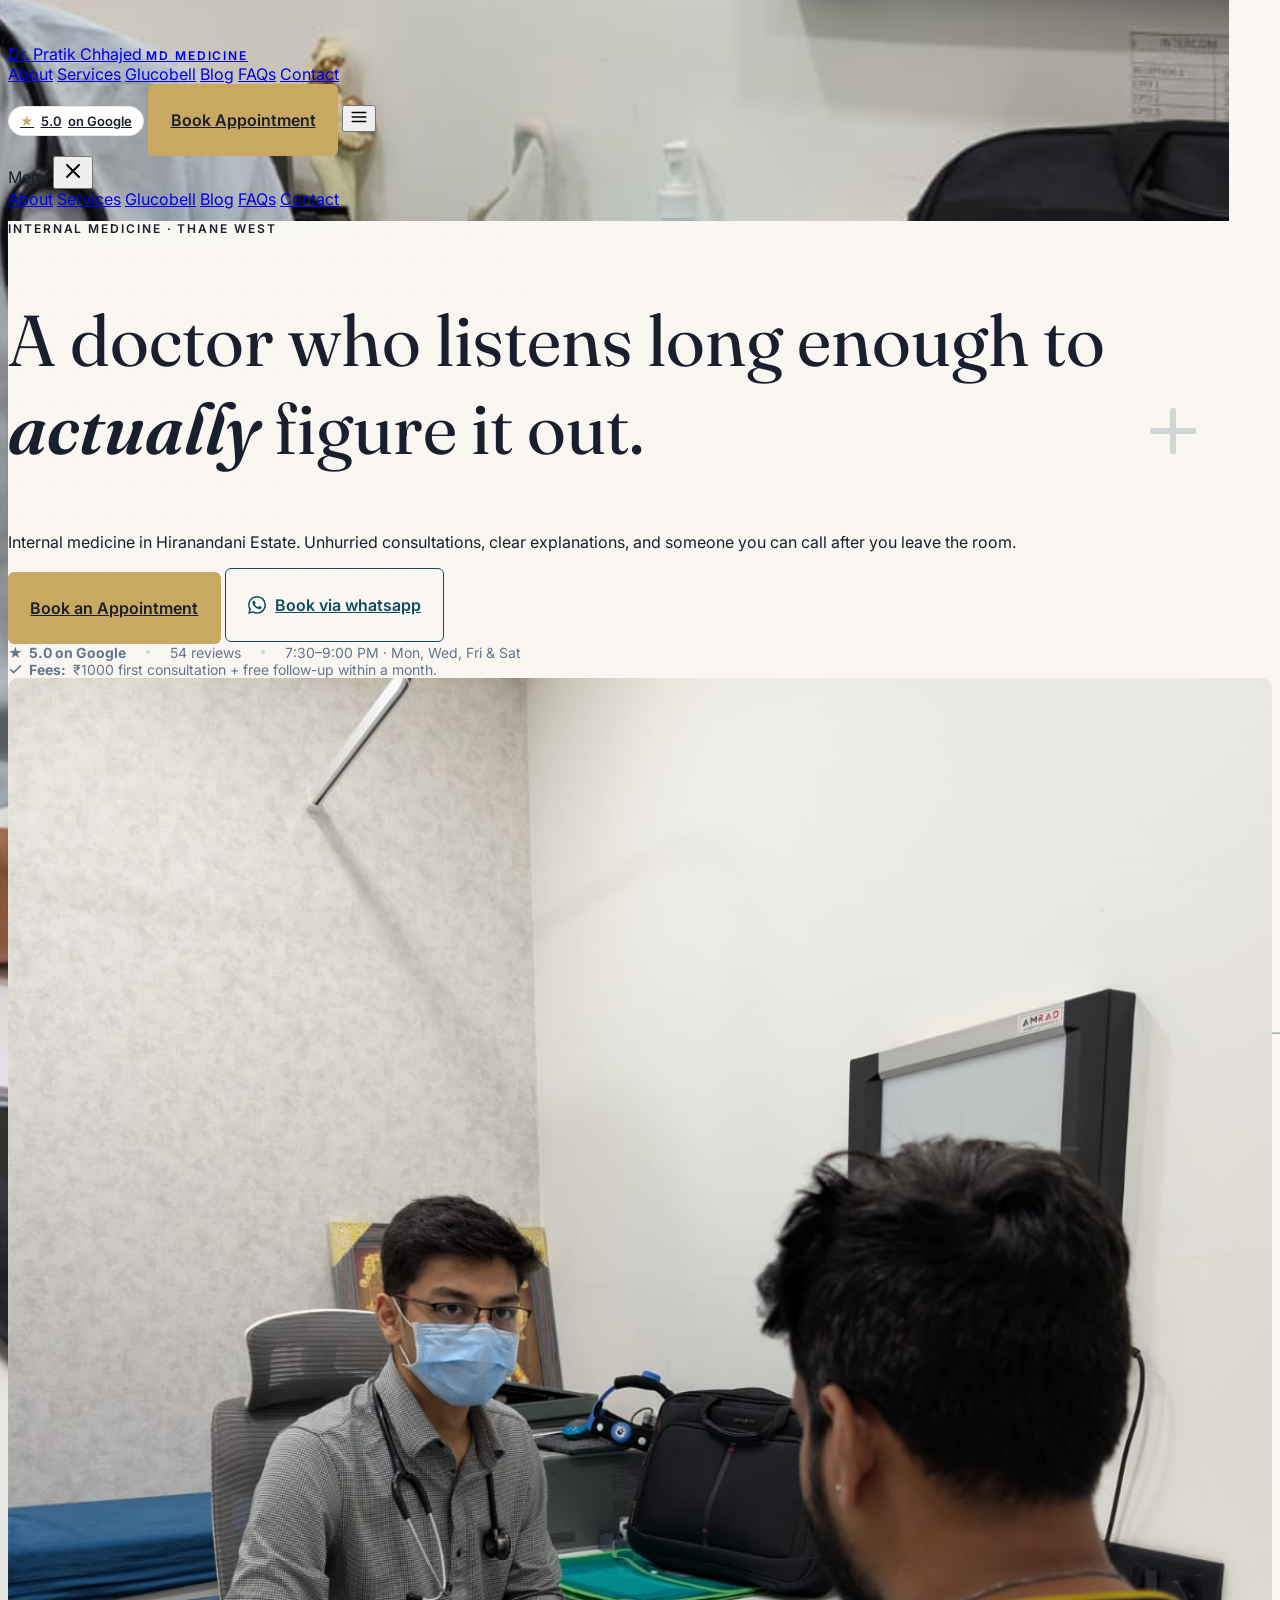
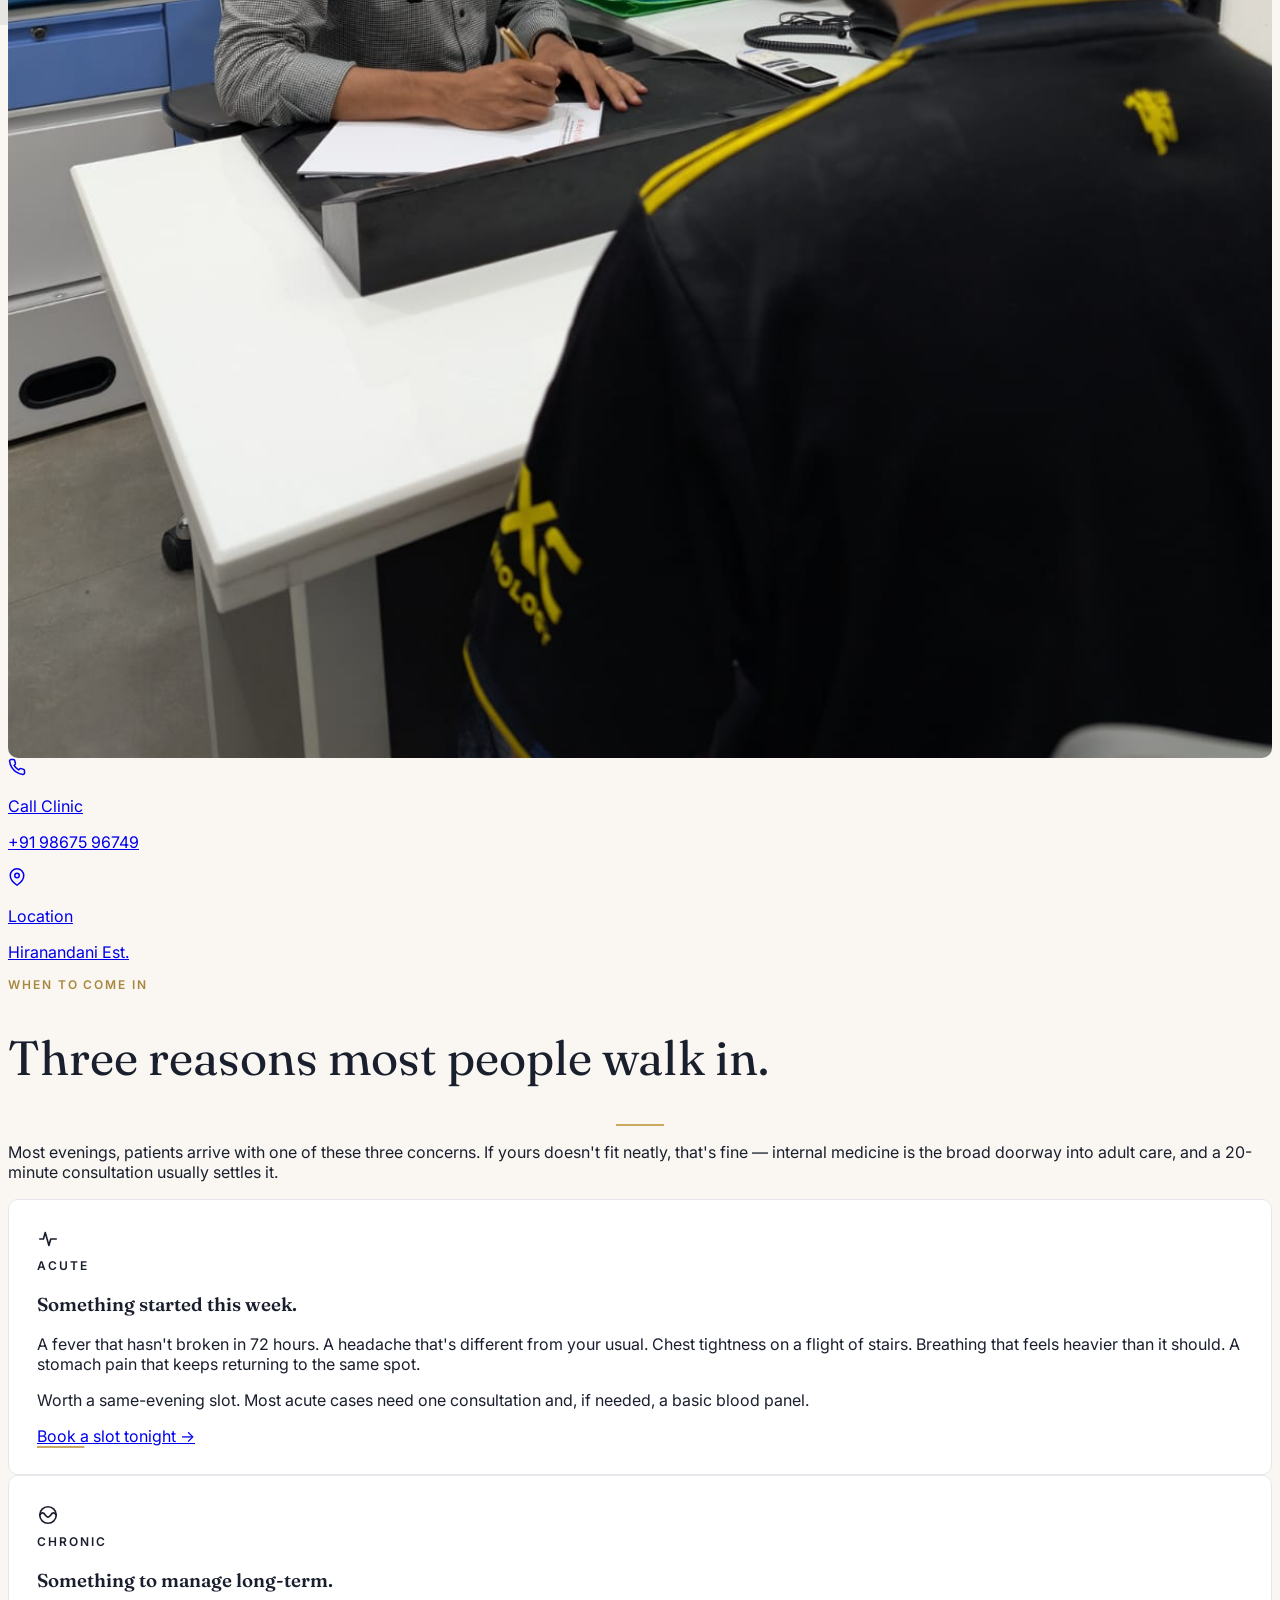
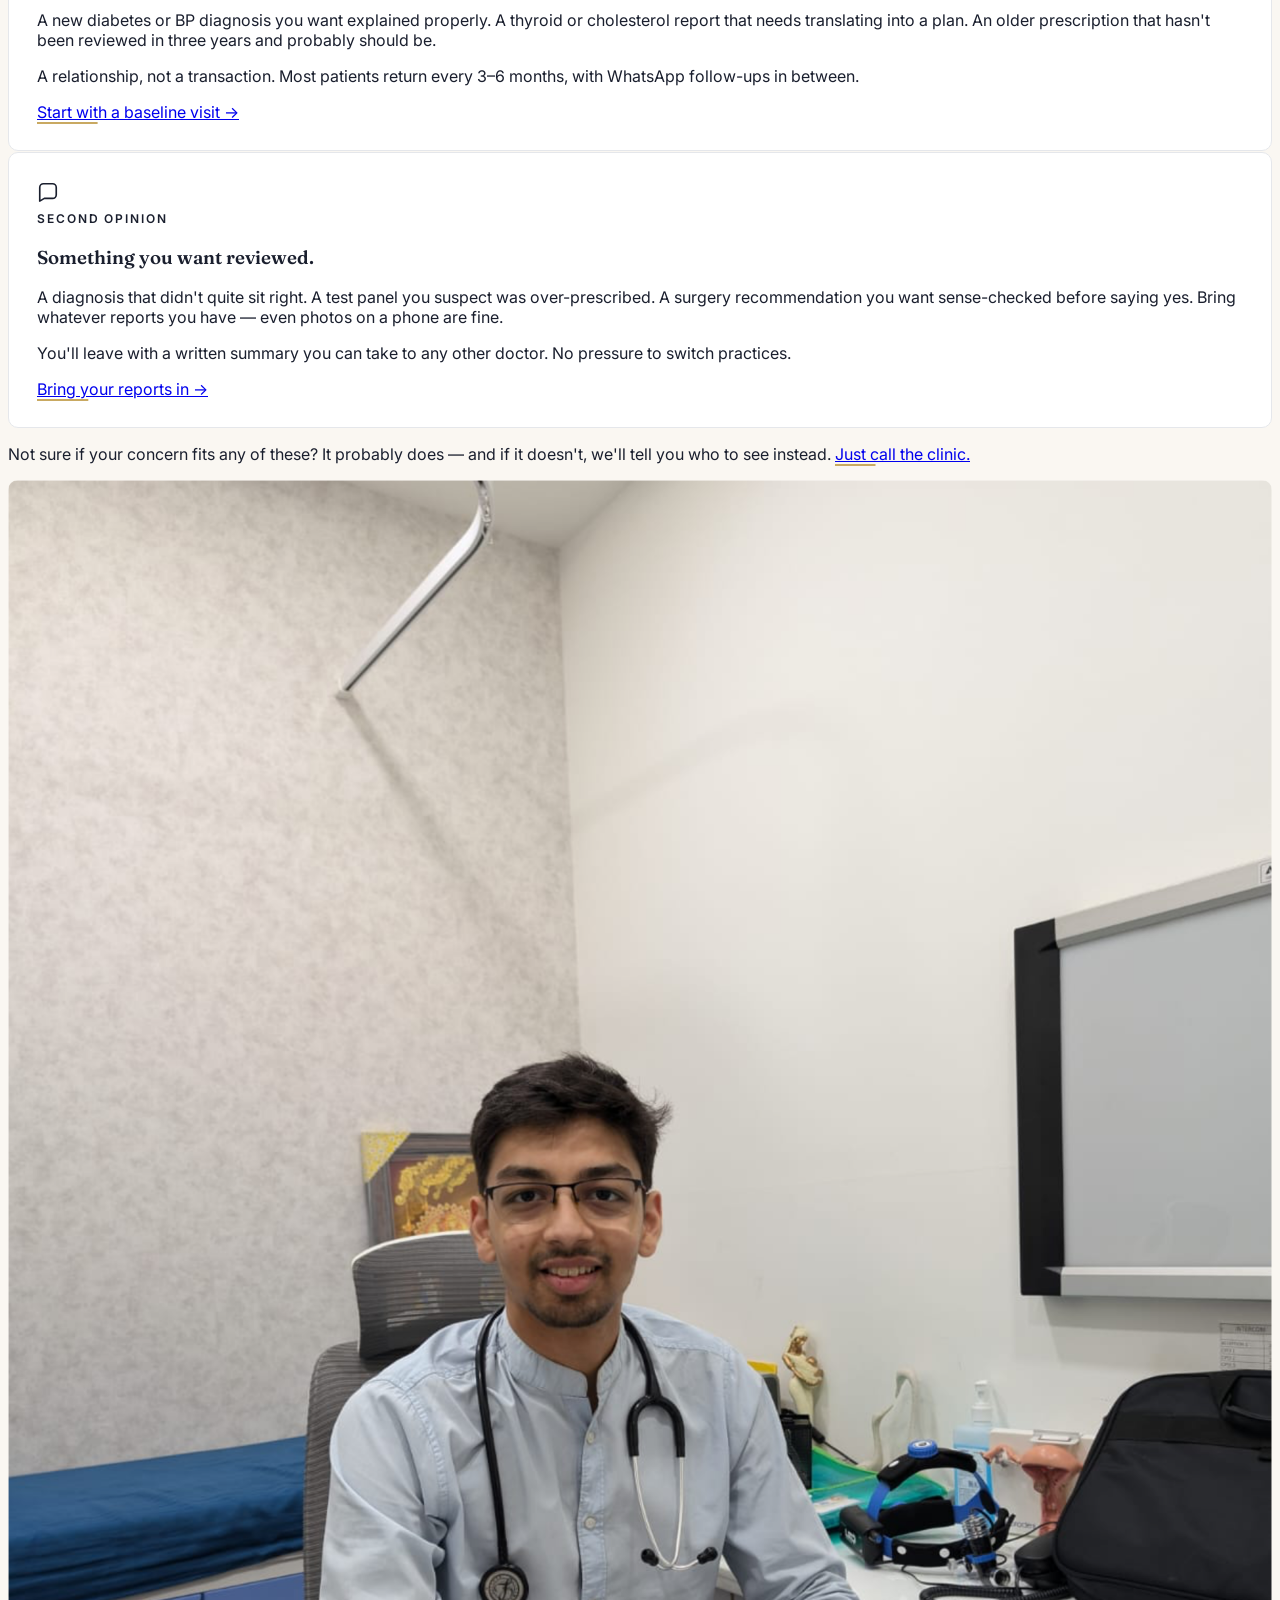
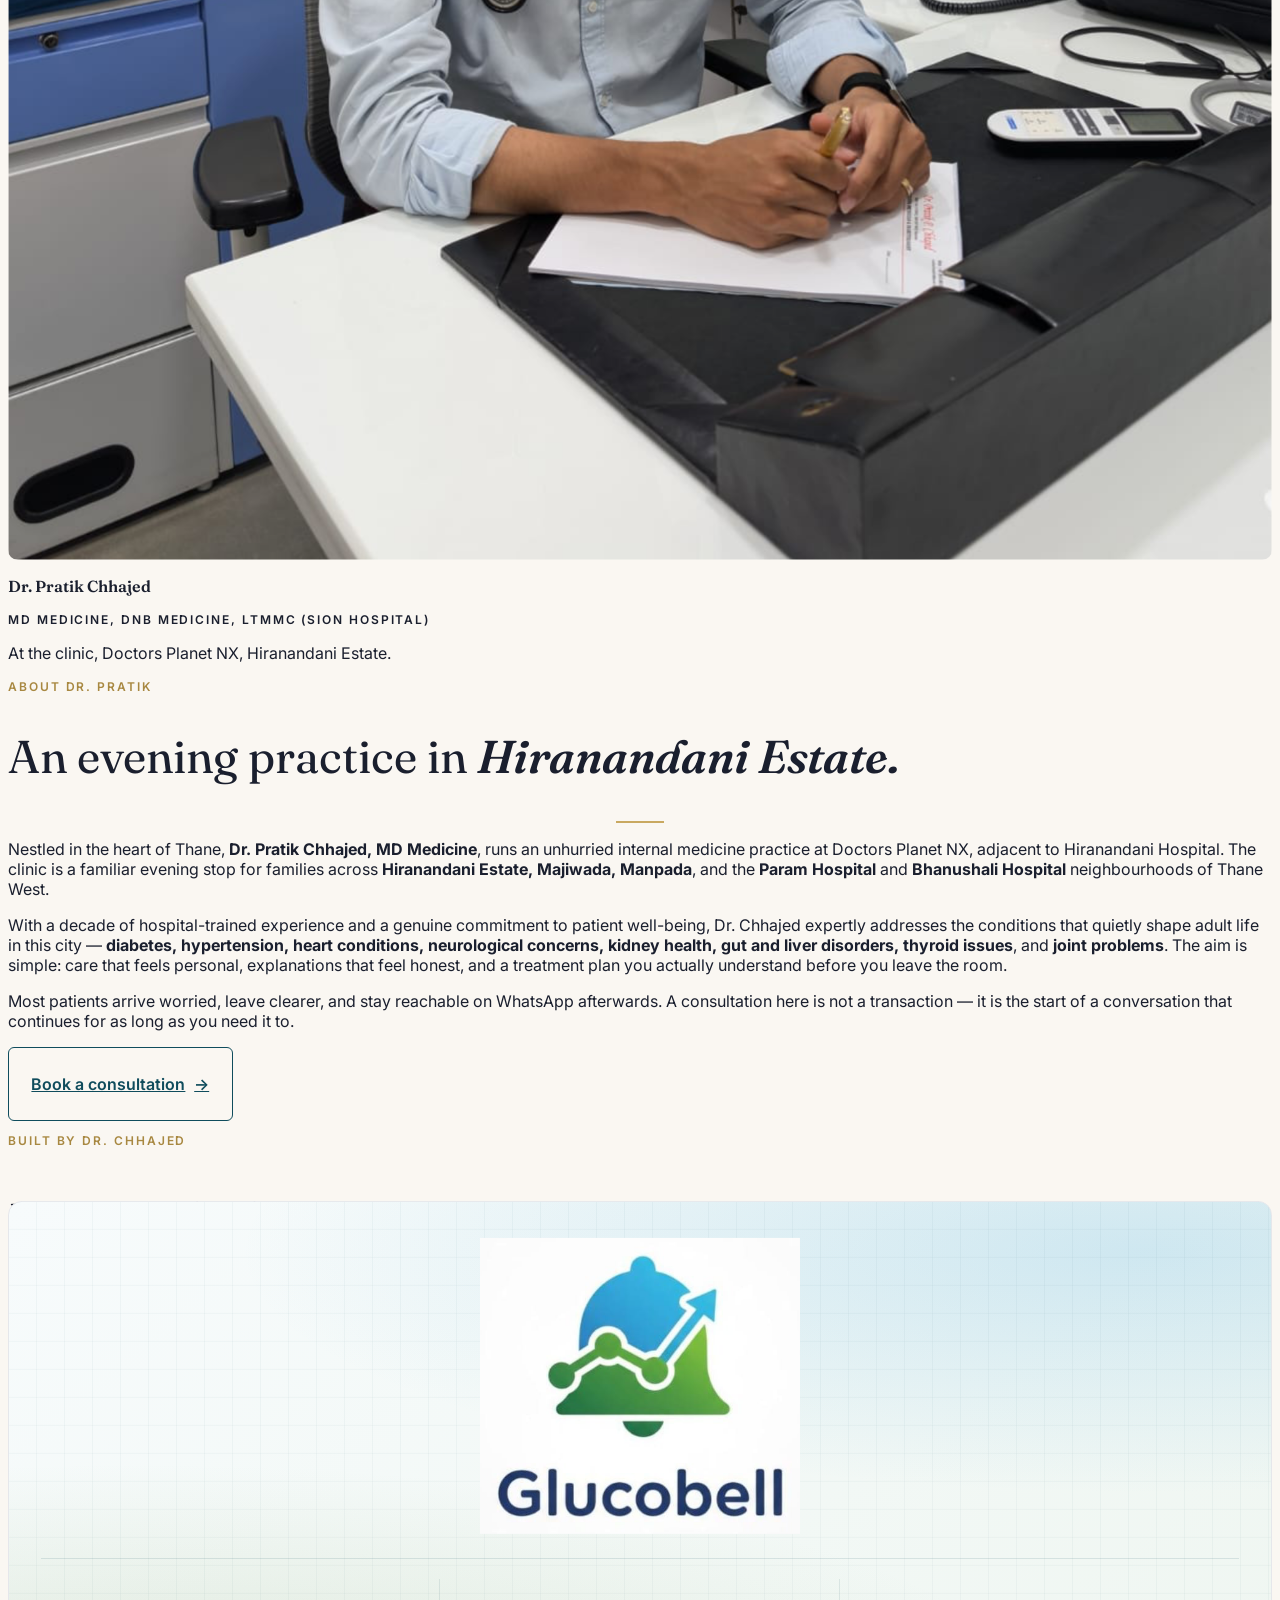
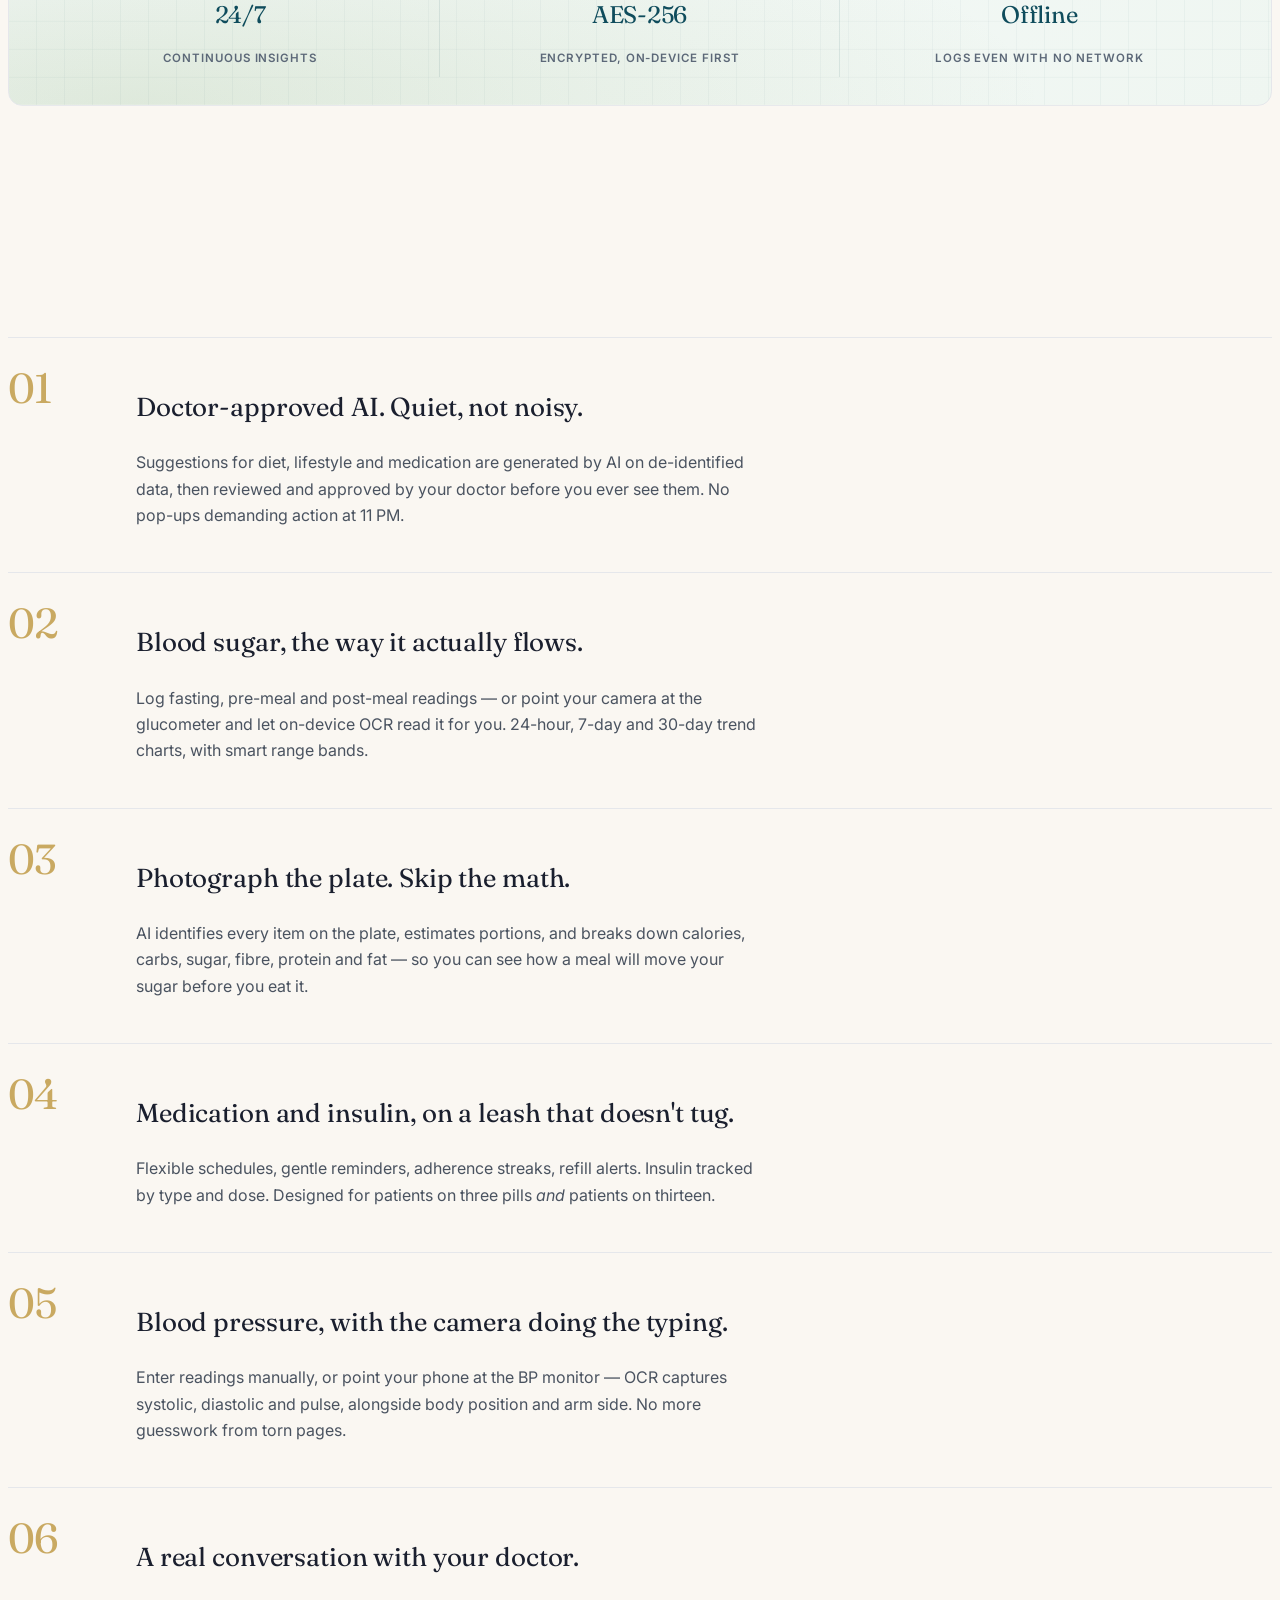
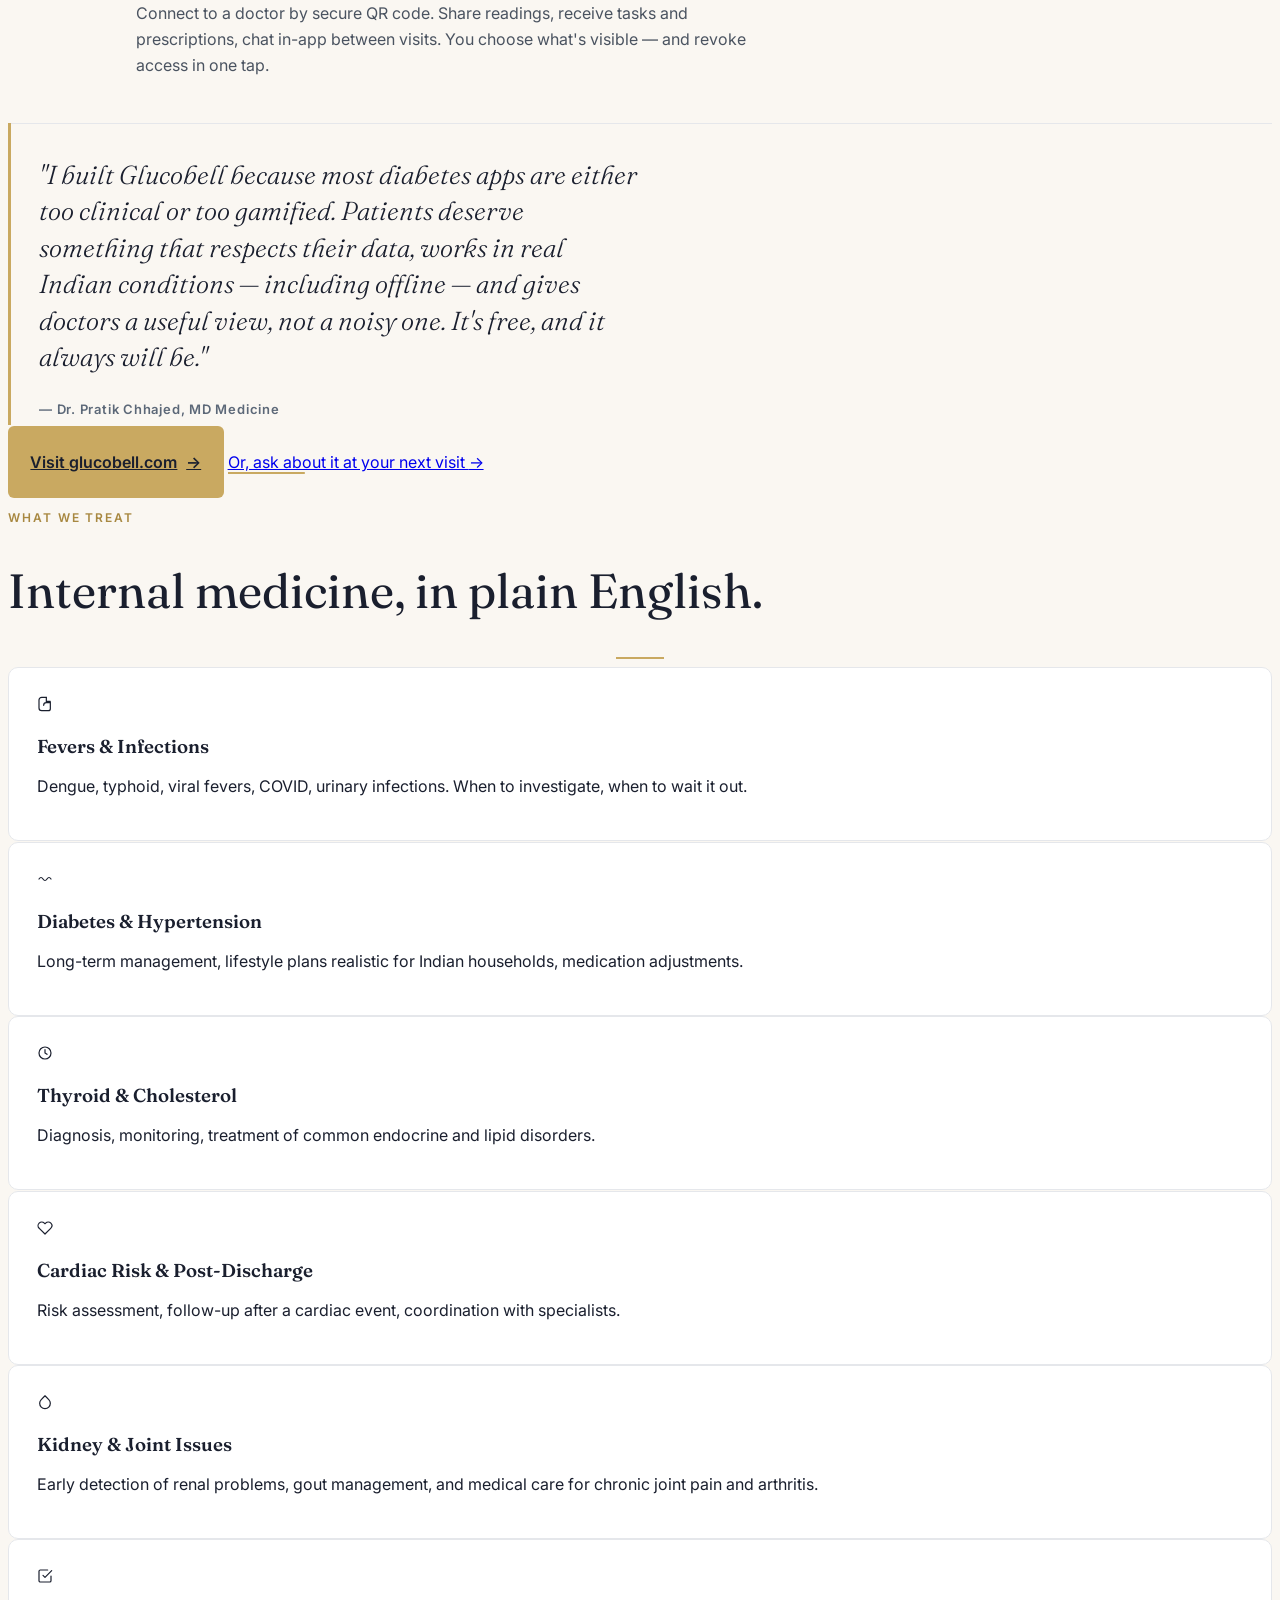
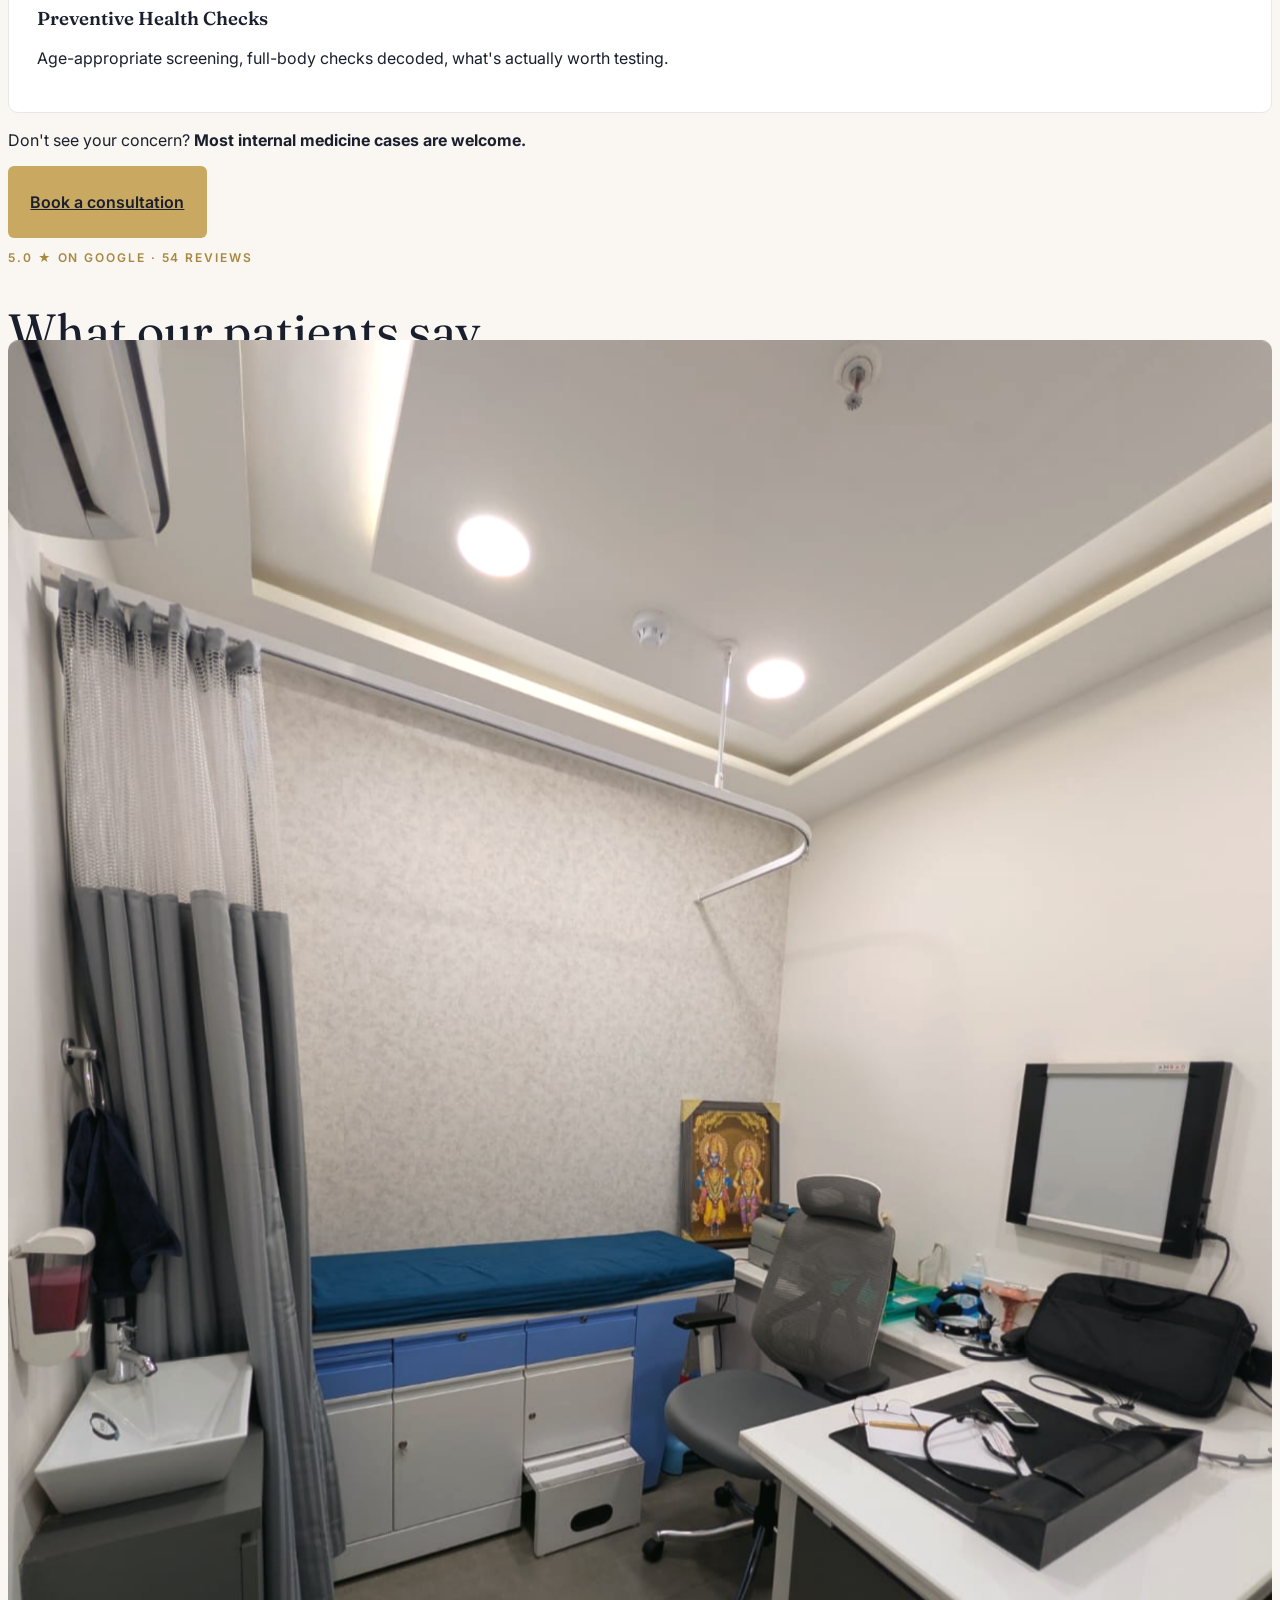
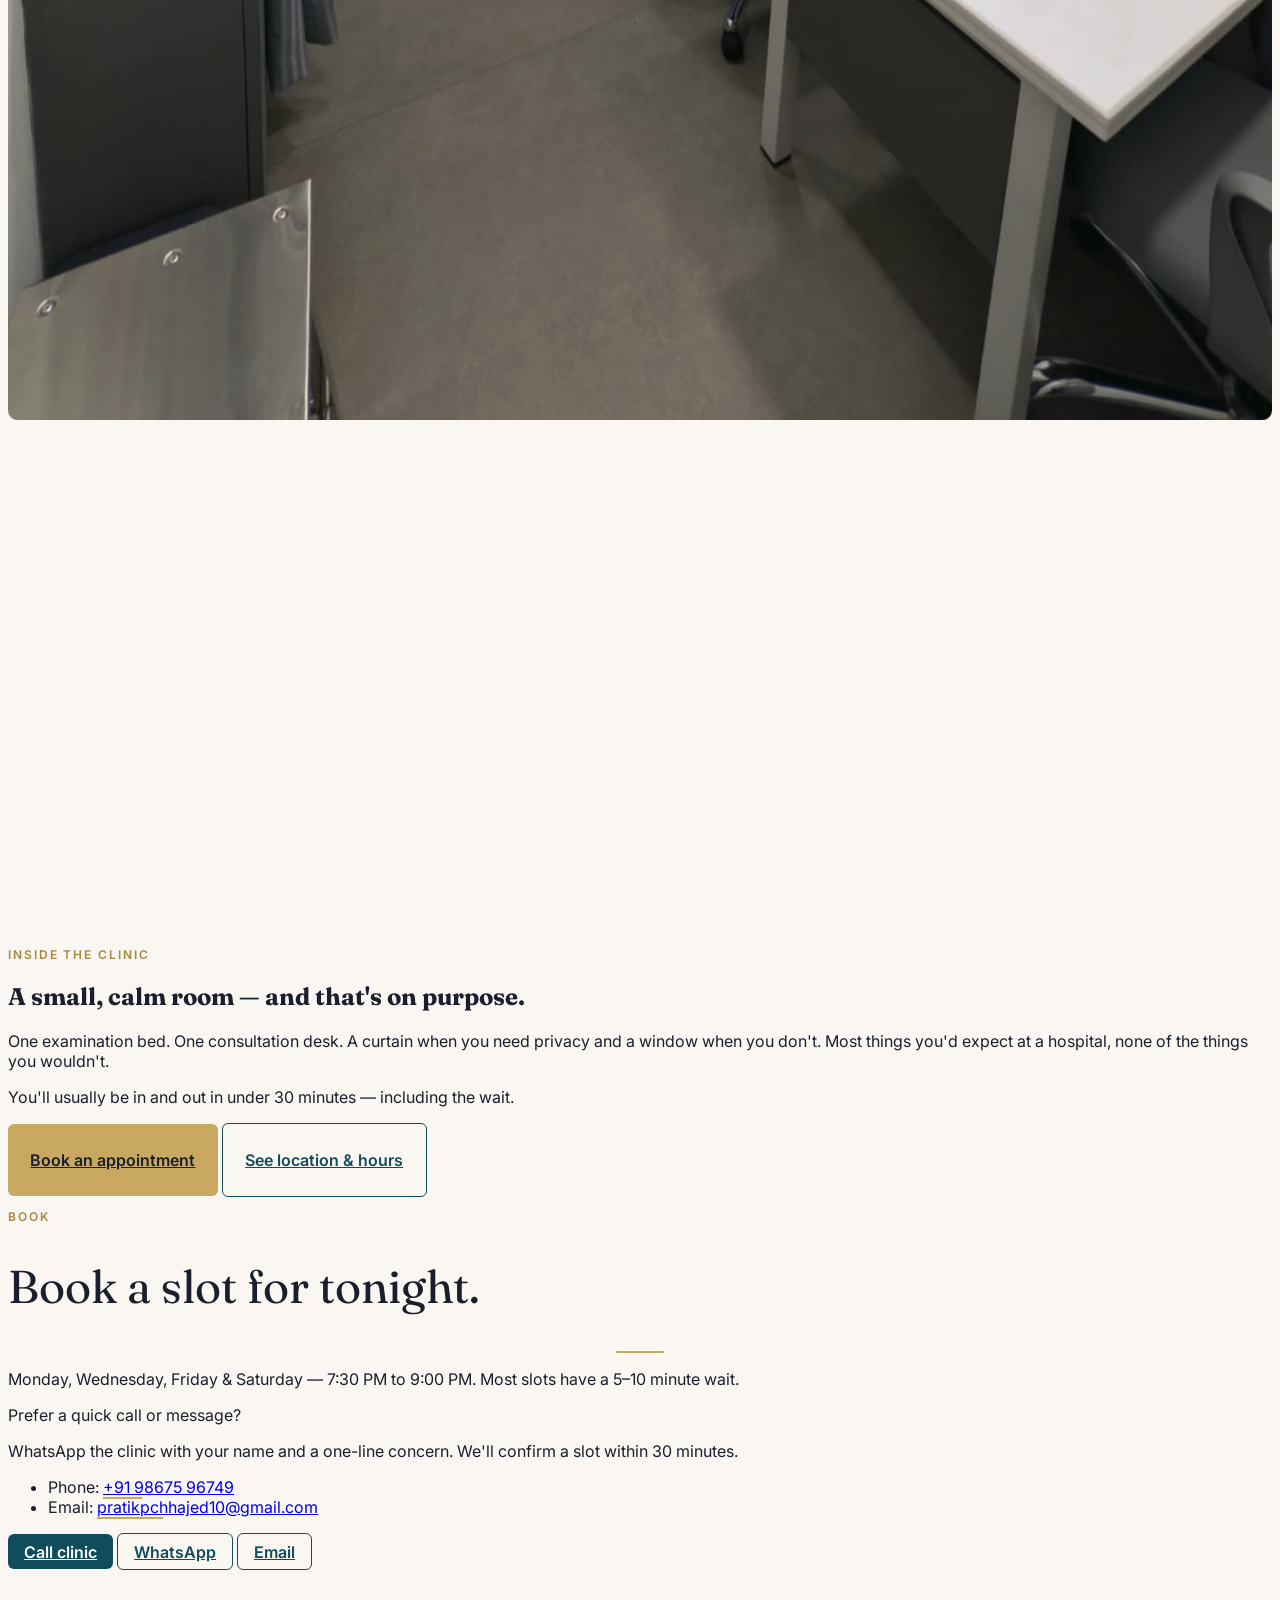
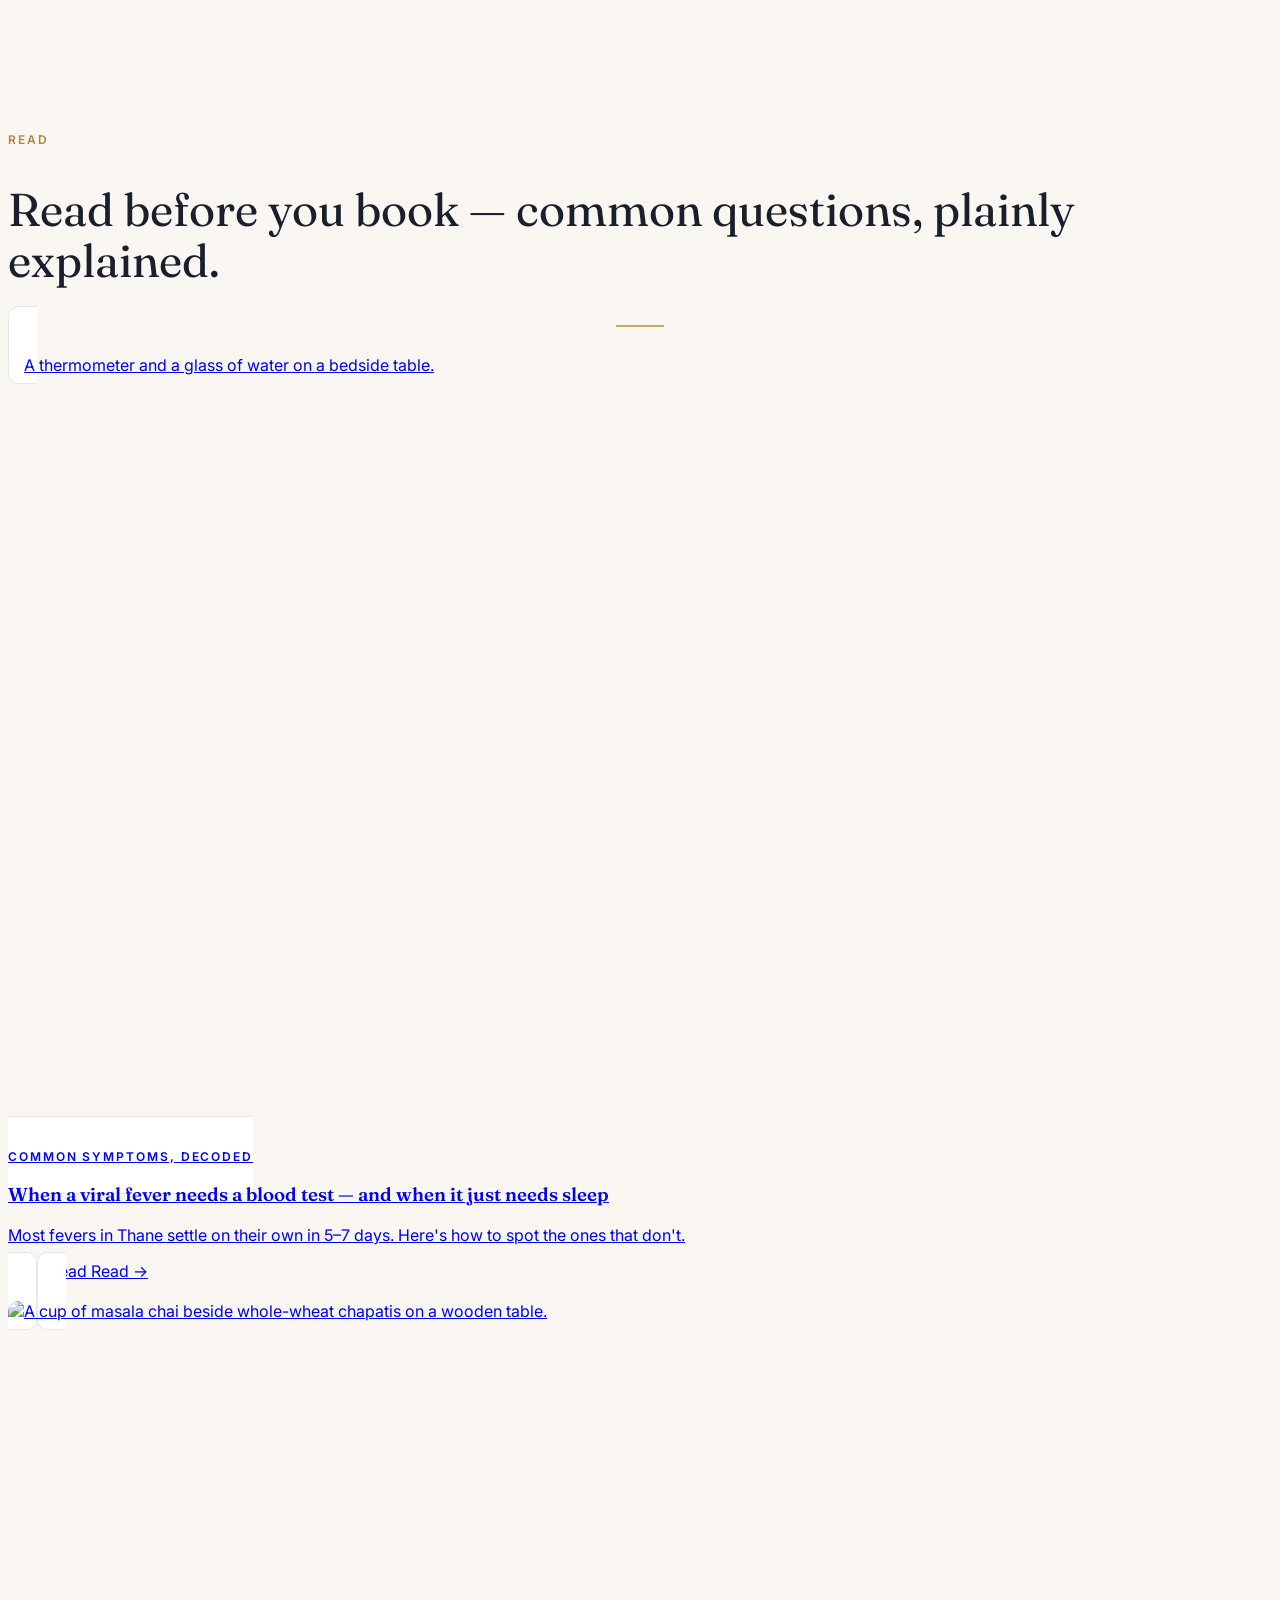
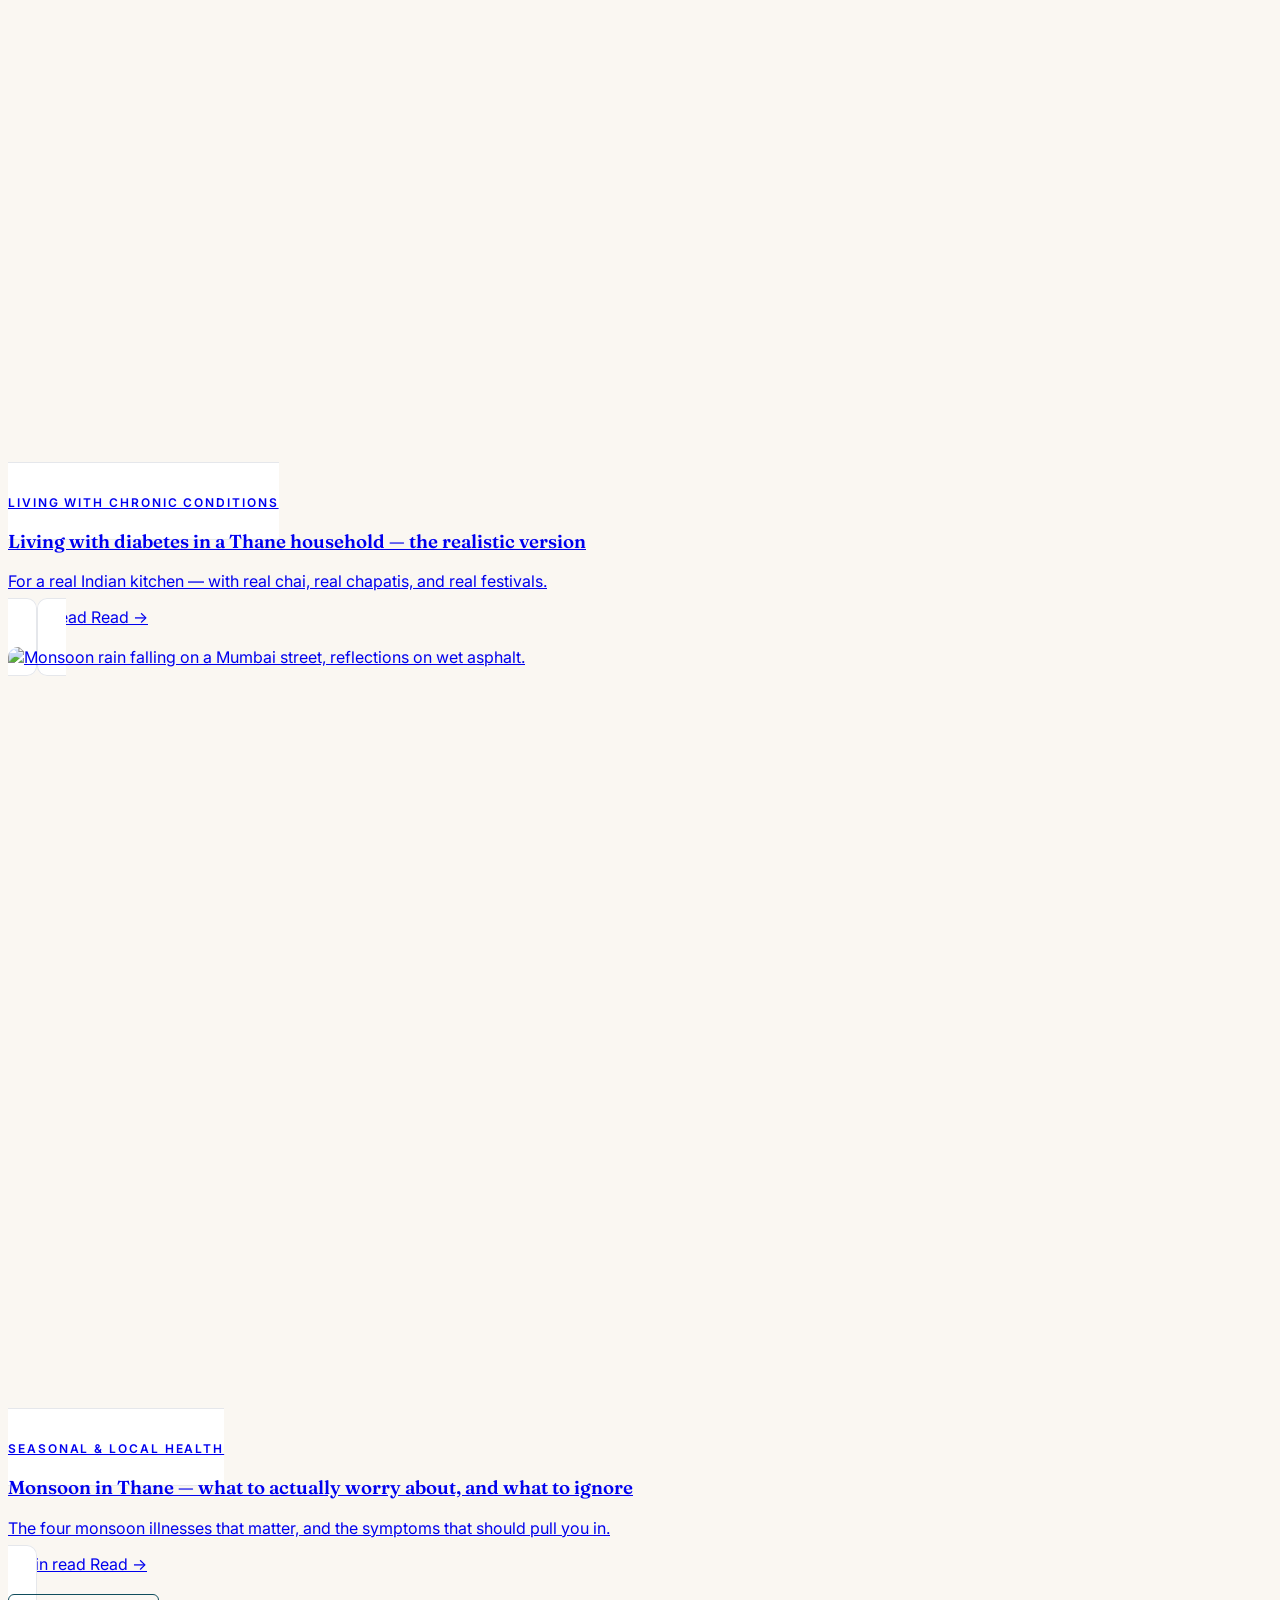
==== project/index.html @ 9a934fae "renamed Home.html to index.html" ====
<!doctype html>
<html lang="en">

<head>
  <meta charset="utf-8" />
  <meta name="viewport" content="width=device-width, initial-scale=1, viewport-fit=cover" />
  <title>Dr. Pratik Chhajed, MD — Internal Medicine, Hiranandani Estate, Thane</title>
  <meta name="description"
    content="Dr. Pratik Chhajed, MD Medicine — internal medicine specialist in Hiranandani Estate, Thane West. Care for diabetes, hypertension, heart, neurological, kidney, gut and joint conditions. Creator of Glucobell, the free AI-powered diabetes management app. Monday, Wednesday, Friday & Saturday, 7:30–9:00 PM." />
  <meta name="keywords"
    content="internal medicine doctor Thane, MD physician Hiranandani Estate, diabetes specialist Thane West, hypertension doctor Majiwada, Param Hospital Thane, Bhanushali Hospital Thane, Dr Pratik Chhajed, Glucobell app, diabetes management app India, AI food scanner diabetes, blood sugar tracking app, glucometer OCR app" />

  <!-- Open Graph -->
  <meta property="og:type" content="website" />
  <meta property="og:title" content="Dr. Pratik Chhajed, MD — Internal Medicine, Thane West" />
  <meta property="og:description"
    content="A doctor who listens long enough to actually figure it out. Evening consultations in Hiranandani Estate, Thane." />
  <meta property="og:locale" content="en_IN" />

  <!-- Twitter -->
  <meta name="twitter:card" content="summary_large_image" />
  <meta name="twitter:title" content="Dr. Pratik Chhajed, MD — Internal Medicine, Thane West" />
  <meta name="twitter:description"
    content="Unhurried evening consultations in Hiranandani Estate. Monday, Wednesday, Friday & Saturday 7:30–9:00 PM." />

  <link rel="preconnect" href="https://fonts.googleapis.com" />
  <link rel="preconnect" href="https://fonts.gstatic.com" crossorigin />
  <link
    href="https://fonts.googleapis.com/css2?family=Fraunces:ital,opsz,wght@0,9..144,400;0,9..144,600;1,9..144,400;1,9..144,600&family=Inter:wght@400;500;600;700&display=swap"
    rel="stylesheet" />

  <script src="https://cdn.tailwindcss.com"></script>
  <script>
    tailwind.config = {
      theme: {
        extend: {
          colors: {
            primary: '#0F4C5C',
            'primary-deep': '#08323D',
            'primary-tint': '#E8F0F2',
            gold: '#C9A961',
            'gold-deep': '#A88841',
            sage: '#87A96B',
            cream: '#FAF7F2',
            ink: '#1A1F2E',
            slate2: '#64748B',
            rule: '#E5E7EB',
          },
          fontFamily: {
            display: ['Fraunces', 'ui-serif', 'Georgia', 'serif'],
            sans: ['Inter', 'ui-sans-serif', 'system-ui', 'sans-serif'],
          },
          maxWidth: { prose: '65ch' },
        }
      }
    }
  </script>

  <style>
    :root {
      --primary: #0F4C5C;
      --primary-deep: #08323D;
      --primary-tint: #E8F0F2;
      --gold: #C9A961;
      --gold-deep: #A88841;
      --sage: #87A96B;
      --cream: #FAF7F2;
      --ink: #1A1F2E;
      --slate: #64748B;
      --rule: #E5E7EB;
    }

    html {
      scroll-behavior: smooth;
    }

    body {
      font-family: 'Inter', ui-sans-serif, system-ui, sans-serif;
      color: var(--ink);
      background: var(--cream);
      -webkit-font-smoothing: antialiased;
      text-rendering: optimizeLegibility;
    }

    .font-display {
      font-family: 'Fraunces', ui-serif, Georgia, serif;
      font-optical-sizing: auto;
    }

    /* Focus ring — gold, 2px, accessible */
    :focus-visible {
      outline: 2px solid var(--gold);
      outline-offset: 3px;
      border-radius: 4px;
    }

    /* Eyebrow caps */
    .eyebrow {
      font-family: 'Inter', sans-serif;
      font-size: 12px;
      font-weight: 600;
      letter-spacing: .16em;
      text-transform: uppercase;
    }

    /* Hero backdrop — cream base with a soft radial wash, faint dot grid,
     a single subtle teal corner glow, and a hand-drawn ECG trace baked into the layer.
     All extremely low contrast — the eye reads "calm clinic", not "graphics". */
    .hairline-bg {
      background-color: var(--cream);
      position: relative;
      isolation: isolate;
    }

    .hairline-bg::before {
      /* dot grid + soft radial highlight */
      content: "";
      position: absolute;
      inset: 0;
      background-image:
        radial-gradient(rgba(15, 76, 92, 0.08) 1px, transparent 1.2px),
        radial-gradient(1200px 600px at 18% -10%, rgba(255, 255, 255, 0.85), transparent 60%),
        radial-gradient(900px 600px at 100% 100%, rgba(15, 76, 92, 0.06), transparent 70%);
      background-size: 28px 28px, auto, auto;
      background-position: 0 0, 0 0, 0 0;
      z-index: -2;
      pointer-events: none;
      /* fade the dot grid out toward the right where text lives */
      -webkit-mask-image: linear-gradient(105deg, rgba(0, 0, 0, 0.55) 0%, rgba(0, 0, 0, 0.18) 55%, rgba(0, 0, 0, 0) 85%);
      mask-image: linear-gradient(105deg, rgba(0, 0, 0, 0.55) 0%, rgba(0, 0, 0, 0.18) 55%, rgba(0, 0, 0, 0) 85%);
    }

    .hairline-bg::after {
      /* soft cream-to-white vignette wash on top of the dots */
      content: "";
      position: absolute;
      inset: 0;
      background:
        linear-gradient(180deg, rgba(250, 247, 242, 0) 0%, rgba(250, 247, 242, 0.55) 70%, rgba(250, 247, 242, 1) 100%);
      z-index: -1;
      pointer-events: none;
    }

    /* ECG trace — drawn in once, anchored to the hero */
    .hero-ecg {
      position: absolute;
      right: -2%;
      top: 30%;
      width: min(720px, 62%);
      height: auto;
      opacity: .5;
      pointer-events: none;
      z-index: 0;
    }

    .hero-ecg path {
      fill: none;
      stroke: var(--primary);
      stroke-width: 1.25;
      stroke-linecap: round;
      stroke-linejoin: round;
      stroke-dasharray: 1400;
      stroke-dashoffset: 1400;
      animation: ecg-draw 4.2s cubic-bezier(.65, .05, .36, 1) .3s forwards;
    }

    @keyframes ecg-draw {
      to {
        stroke-dashoffset: 0;
      }
    }

    .hero-ecg .baseline {
      stroke: var(--rule);
      stroke-width: 1;
      stroke-dasharray: 4 6;
      opacity: .6;
      animation: none;
      stroke-dashoffset: 0;
    }

    /* Cross motif — a faint medical "+" tucked in the corner */
    .hero-cross {
      position: absolute;
      right: 6%;
      top: 8%;
      width: 46px;
      height: 46px;
      opacity: .18;
      color: var(--primary);
      pointer-events: none;
    }

    .hero-cross::before,
    .hero-cross::after {
      content: "";
      position: absolute;
      background: currentColor;
      border-radius: 2px;
    }

    .hero-cross::before {
      left: 50%;
      top: 0;
      bottom: 0;
      width: 6px;
      transform: translateX(-50%);
    }

    .hero-cross::after {
      top: 50%;
      left: 0;
      right: 0;
      height: 6px;
      transform: translateY(-50%);
    }

    /* Reduced motion: don't draw the ECG, just show it */
    @media (prefers-reduced-motion: reduce) {
      .hero-ecg path {
        animation: none;
        stroke-dashoffset: 0;
      }
    }

    @media (max-width: 768px) {
      .hero-ecg {
        width: 80%;
        right: -12%;
        top: 38%;
        opacity: .32;
      }

      .hero-cross {
        display: none;
      }

      .hairline-bg::before {
        background-size: 22px 22px, auto, auto;
      }
    }

    /* Buttons */
    .btn {
      display: inline-flex;
      align-items: center;
      justify-content: center;
      gap: .55rem;
      font-weight: 600;
      padding: .875rem 1.4rem;
      border-radius: 6px;
      transition: transform .2s ease, background-color .2s ease, color .2s ease, border-color .2s ease;
      min-height: 44px;
      line-height: 1;
      white-space: nowrap;
    }

    .btn-gold {
      background: var(--gold);
      color: #1A1F2E;
    }

    .btn-gold:hover {
      background: var(--gold-deep);
      color: #fff;
    }

    .btn-teal {
      background: var(--primary);
      color: #fff;
    }

    .btn-teal:hover {
      background: var(--primary-deep);
    }

    .btn-ghost {
      background: transparent;
      color: var(--primary);
      border: 1px solid var(--primary);
    }

    .btn-ghost:hover {
      background: var(--primary-tint);
    }

    .btn-gold-ghost {
      background: transparent;
      color: var(--gold-deep);
      border: 1px solid var(--gold);
    }

    .btn-gold-ghost:hover {
      background: rgba(201, 169, 97, 0.08);
    }

    /* Google rating pill */
    .rating-pill {
      display: inline-flex;
      align-items: center;
      gap: .4rem;
      background: #fff;
      border: 1px solid var(--rule);
      border-radius: 999px;
      padding: .35rem .7rem;
      font-size: 13px;
      font-weight: 600;
      color: var(--ink);
      transition: border-color .2s ease, background-color .2s ease;
    }

    .rating-pill:hover {
      border-color: var(--gold);
      background: #FFFDF8;
    }

    .rating-pill .star {
      color: var(--gold);
    }

    /* Card */
    .card {
      background: #fff;
      border: 1px solid var(--rule);
      border-radius: 10px;
      padding: 1.75rem;
      transition: border-color .2s ease, transform .2s ease;
    }

    .card:hover {
      border-color: #cbd5dc;
    }

    /* Section rule */
    .rule-gold {
      width: 48px;
      height: 2px;
      background: var(--gold);
      border: none;
    }

    /* Inline form */
    .field label {
      display: block;
      font-size: 13px;
      font-weight: 600;
      color: var(--ink);
      margin-bottom: .4rem;
    }

    .field input,
    .field select,
    .field textarea {
      width: 100%;
      background: #fff;
      border: 1px solid var(--rule);
      border-radius: 6px;
      padding: .75rem .85rem;
      font-size: 15px;
      color: var(--ink);
      transition: border-color .2s ease, box-shadow .2s ease;
      min-height: 44px;
    }

    .field input:focus,
    .field select:focus,
    .field textarea:focus {
      outline: none;
      border-color: var(--primary);
      box-shadow: 0 0 0 3px rgba(15, 76, 92, .15);
    }

    .field-help {
      font-size: 12px;
      color: var(--slate);
      margin-top: .35rem;
    }

    .phone-prefix {
      display: flex;
      align-items: stretch;
      border: 1px solid var(--rule);
      border-radius: 6px;
      overflow: hidden;
      background: #fff;
    }

    .phone-prefix:focus-within {
      border-color: var(--primary);
      box-shadow: 0 0 0 3px rgba(15, 76, 92, .15);
    }

    .phone-prefix .pre {
      background: var(--primary-tint);
      color: var(--primary);
      font-weight: 600;
      padding: 0 .85rem;
      display: flex;
      align-items: center;
      border-right: 1px solid var(--rule);
      font-size: 14px;
    }

    .phone-prefix input {
      border: 0 !important;
      box-shadow: none !important;
      border-radius: 0;
      flex: 1;
    }

    /* FAQ accordion */
    details.faq {
      border-bottom: 1px solid var(--rule);
      padding: 1.1rem 0;
    }

    details.faq>summary {
      list-style: none;
      cursor: pointer;
      display: flex;
      justify-content: space-between;
      align-items: center;
      gap: 1rem;
      font-weight: 600;
      font-size: 17px;
      color: var(--ink);
    }

    details.faq>summary::-webkit-details-marker {
      display: none;
    }

    details.faq>summary .chev {
      flex-shrink: 0;
      width: 28px;
      height: 28px;
      border-radius: 999px;
      border: 1px solid var(--rule);
      display: flex;
      align-items: center;
      justify-content: center;
      color: var(--primary);
      transition: transform .2s ease, background-color .2s ease;
    }

    details.faq[open]>summary .chev {
      transform: rotate(180deg);
      background: var(--primary-tint);
    }

    details.faq .answer {
      margin-top: .75rem;
      color: var(--slate);
      line-height: 1.7;
      max-width: 65ch;
    }

    /* Mobile bottom bar */
    .mbar {
      position: fixed;
      left: 0;
      right: 0;
      bottom: 0;
      z-index: 60;
      display: flex;
      flex-direction: column;
      gap: .6rem;
      padding: .75rem 1.5rem;
      background: rgba(255, 255, 255, .96);
      backdrop-filter: blur(8px);
      border-top: 1px solid var(--rule);
      transition: padding .2s ease;
    }


    .mbar .btn {
      width: 100%;
      max-width: 320px;
      box-sizing: border-box;
    }
    .mbar.shrunk {
      padding: .5rem .75rem;
    }

    .mbar .btn {
      flex: 1;
      padding: .85rem 1rem;
    }

    .mbar.shrunk .btn {
      padding: .6rem 1rem;
      min-height: 40px;
    }

    @media (min-width: 768px) {
      .mbar {
        display: none;
      }
    }

    /* Portrait & map placeholders */
    .ph {
      background: linear-gradient(135deg, var(--primary-tint) 0%, #d9e6e9 100%);
      border: 1px solid #cfdde0;
      border-radius: 10px;
      display: flex;
      align-items: center;
      justify-content: center;
      color: var(--primary);
      text-align: center;
      padding: 1.25rem;
    }

    .ph .cap {
      font-family: 'Fraunces', serif;
      font-style: italic;
      font-size: 18px;
    }

    /* Monogram / avatar */
    .monogram {
      width: 36px;
      height: 36px;
      border-radius: 999px;
      background: var(--primary);
      color: var(--gold);
      font-family: 'Fraunces', serif;
      font-weight: 600;
      font-size: 15px;
      display: flex;
      align-items: center;
      justify-content: center;
      letter-spacing: .02em;
    }

    /* ===== Scroll-reveal & parallax ===== */
    .reveal {
      opacity: 0;
      transform: translate3d(0, 28px, 0);
      transition: opacity .8s cubic-bezier(.2, .7, .2, 1), transform .9s cubic-bezier(.2, .7, .2, 1);
      will-change: opacity, transform;
    }

    .reveal.in {
      opacity: 1;
      transform: translate3d(0, 0, 0);
    }

    .reveal.delay-1 {
      transition-delay: .08s;
    }

    .reveal.delay-2 {
      transition-delay: .16s;
    }

    .reveal.delay-3 {
      transition-delay: .24s;
    }

    .reveal.delay-4 {
      transition-delay: .32s;
    }

    .reveal.from-left {
      transform: translate3d(-32px, 0, 0);
    }

    .reveal.from-right {
      transform: translate3d(32px, 0, 0);
    }

    .reveal.from-left.in,
    .reveal.from-right.in {
      transform: translate3d(0, 0, 0);
    }

    .reveal.scale-in {
      transform: translate3d(0, 16px, 0) scale(.97);
    }

    .reveal.scale-in.in {
      transform: translate3d(0, 0, 0) scale(1);
    }

    /* Parallax — driven by --py CSS variable on data-parallax elements */
    [data-parallax] {
      transform: translate3d(0, var(--py, 0), 0);
      transition: transform .08s linear;
      will-change: transform;
    }

    /* Hairline grid drifts gently */
    .hairline-bg {
      background-position: calc(-1px + var(--bgx, 0px)) calc(-1px + var(--bgy, 0px));
      transition: background-position .12s linear;
    }

    /* Card hover lift */
    .card {
      transition: border-color .25s ease, transform .35s cubic-bezier(.2, .7, .2, 1), box-shadow .35s ease;
    }

    .card:hover {
      transform: translateY(-3px);
      box-shadow: 0 18px 40px -28px rgba(15, 76, 92, .35);
      border-color: #cbd5dc;
    }

    /* Triage card icon flourish */
    .tri-card .tri-icon {
      transition: transform .35s cubic-bezier(.2, .7, .2, 1), background-color .35s ease, color .35s ease;
    }

    .tri-card:hover .tri-icon {
      transform: scale(1.08) rotate(-3deg);
      background: var(--primary);
      color: var(--cream);
    }

    /* Photo zoom on hover */
    .photo-frame {
      overflow: hidden;
      border-radius: 10px;
    }

    .photo-frame img {
      transition: transform .8s cubic-bezier(.2, .7, .2, 1), filter .6s ease;
      display: block;
      width: 100%;
      height: 100%;
      object-fit: cover;
    }

    .photo-frame:hover img {
      transform: scale(1.04);
    }

    /* Star twinkle */
    @keyframes twinkle {

      0%,
      100% {
        opacity: 1;
      }

      50% {
        opacity: .55;
      }
    }

    .twinkle {
      animation: twinkle 2.4s ease-in-out infinite;
    }

    .twinkle:nth-child(2) {
      animation-delay: .3s;
    }

    .twinkle:nth-child(3) {
      animation-delay: .6s;
    }

    .twinkle:nth-child(4) {
      animation-delay: .9s;
    }

    .twinkle:nth-child(5) {
      animation-delay: 1.2s;
    }

    /* Animated underline for in-text links */
    .ulink {
      position: relative;
    }

    .ulink::after {
      content: '';
      position: absolute;
      left: 0;
      right: 0;
      bottom: -2px;
      height: 2px;
      background: var(--gold);
      transform: scaleX(.3);
      transform-origin: left;
      transition: transform .35s cubic-bezier(.2, .7, .2, 1);
    }

    .ulink:hover::after {
      transform: scaleX(1);
    }

    /* Hero floating glints */
    @keyframes floaty {

      0%,
      100% {
        transform: translate3d(0, 0, 0);
      }

      50% {
        transform: translate3d(0, -8px, 0);
      }
    }

    .floaty {
      animation: floaty 6s ease-in-out infinite;
    }

    .floaty.slow {
      animation-duration: 9s;
      animation-delay: -2s;
    }

    /* CTA shimmer on gold buttons */
    .btn-gold {
      position: relative;
      overflow: hidden;
    }

    .btn-gold::before {
      content: '';
      position: absolute;
      inset: 0;
      background: linear-gradient(120deg, transparent 30%, rgba(255, 255, 255, .45) 50%, transparent 70%);
      transform: translateX(-120%);
      transition: transform .9s cubic-bezier(.2, .7, .2, 1);
    }

    .btn-gold:hover::before {
      transform: translateX(120%);
    }

    /* Reduced motion */
    @media (prefers-reduced-motion: reduce) {

      *,
      *::before,
      *::after {
        animation-duration: .001ms !important;
        transition-duration: .001ms !important;
        scroll-behavior: auto !important;
      }

      .reveal {
        opacity: 1 !important;
        transform: none !important;
      }

      [data-parallax] {
        transform: none !important;
      }
    }

    /* Small footer link */
    .flink {
      color: #cfdce0;
      transition: color .2s ease;
    }

    .flink:hover {
      color: var(--gold);
    }

    @media (max-width: 1023px) {
      .flink {
        display: inline-block;
        padding: 12px 0;
        margin: -12px 0;
      }
    }

    /* Trust strip pill */
    .trust-strip {
      display: flex;
      flex-wrap: wrap;
      align-items: center;
      gap: .5rem 1.25rem;
      color: var(--slate);
      font-size: 14px;
    }

    .trust-strip span {
      display: inline-flex;
      align-items: center;
      gap: .4rem;
    }

    .trust-strip .dot {
      width: 4px;
      height: 4px;
      border-radius: 999px;
      background: #cbd5dc;
    }

    /* Section labels */
    .section-label {
      color: var(--gold-deep);
      letter-spacing: .16em;
      font-weight: 600;
      text-transform: uppercase;
      font-size: 12px;
    }

    /* Reviews — quote mark */
    .quote-mark {
      font-family: 'Fraunces', serif;
      font-size: 60px;
      line-height: .6;
      color: var(--gold);
      display: block;
      height: 24px;
    }

    /* Sticky header shadow when scrolled */
    header.app-header {
      transition: box-shadow .2s ease, background-color .2s ease;
    }

    header.app-header.scrolled {
      box-shadow: 0 1px 0 rgba(15, 76, 92, 0.06), 0 8px 20px -16px rgba(15, 76, 92, 0.18);
    }

    /* hide nav links on small */
    @media (max-width: 900px) {
      .desk-nav {
        display: none;
      }
    }

    /* Mobile menu */
    

    

    /* ===== Glucobell section ===== */
    .gb-panel {
      position: relative;
      border-radius: 14px;
      padding: 36px 32px 28px;
      background:
        radial-gradient(120% 80% at 90% 10%, rgba(45, 156, 219, .18), transparent 60%),
        radial-gradient(120% 80% at 10% 100%, rgba(135, 169, 107, .20), transparent 60%),
        linear-gradient(140deg, #F7FBFC 0%, #EFF6F1 100%);
      border: 1px solid var(--rule, #E5DFD3);
      overflow: hidden;
    }

    .gb-panel::before {
      content: '';
      position: absolute;
      inset: 0;
      background:
        linear-gradient(transparent 95%, rgba(15, 76, 92, .06) 95%) 0 0/100% 28px,
        linear-gradient(90deg, transparent 95%, rgba(15, 76, 92, .06) 95%) 0 0/28px 100%;
      pointer-events: none;
      opacity: .6;
    }

    .gb-logo {
      display: block;
      width: min(320px, 80%);
      height: auto;
      margin: 0 auto 24px;
      position: relative;
    }

    .gb-stats {
      position: relative;
      display: grid;
      grid-template-columns: repeat(3, 1fr);
      gap: 0;
      border-top: 1px solid rgba(15, 76, 92, .12);
      padding-top: 20px;
    }

    .gb-stats>div {
      padding: 0 12px;
      border-right: 1px solid rgba(15, 76, 92, .10);
      text-align: center;
    }

    .gb-stats>div:last-child {
      border-right: none;
    }

    .gb-stat-num {
      font-family: 'Fraunces', serif;
      font-weight: 400;
      font-size: 24px;
      line-height: 1;
      color: var(--primary);
      letter-spacing: -.01em;
    }

    .gb-stat-lbl {
      margin-top: 6px;
      font-size: 11.5px;
      letter-spacing: .08em;
      text-transform: uppercase;
      color: #5C6878;
      font-weight: 600;
    }

    @media (max-width:520px) {
      .gb-stats {
        grid-template-columns: 1fr;
        gap: 14px;
        border-top: none;
        padding-top: 8px;
      }

      .gb-stats>div {
        border-right: none;
        border-top: 1px solid rgba(15, 76, 92, .10);
        padding-top: 14px;
        text-align: left;
        display: flex;
        align-items: baseline;
        justify-content: space-between;
        gap: 16px;
      }

      .gb-stat-lbl {
        margin-top: 0;
      }
    }

    /* Editorial numbered list — replaces feature cards */
    .gb-list {
      list-style: none;
      counter-reset: none;
      padding: 0;
      margin: 0;
      border-top: 1px solid var(--rule, #E5DFD3);
    }

    .gb-list>li {
      display: grid;
      grid-template-columns: 96px 1fr;
      gap: 32px;
      padding: 28px 0;
      border-bottom: 1px solid var(--rule, #E5DFD3);
      align-items: start;
      transition: background-color .25s ease;
    }

    .gb-list>li:hover {
      background: linear-gradient(90deg, rgba(201, 169, 97, .04), transparent 70%);
    }

    .gb-num {
      font-family: 'Fraunces', serif;
      font-weight: 400;
      font-size: 42px;
      line-height: .9;
      color: var(--gold);
      letter-spacing: -.02em;
      padding-top: 4px;
    }

    .gb-row h3 {
      font-family: 'Fraunces', serif;
      font-weight: 400;
      font-size: clamp(20px, 2.1vw, 26px);
      line-height: 1.2;
      color: var(--ink);
      letter-spacing: -.005em;
      text-wrap: balance;
    }

    .gb-row p {
      margin-top: 8px;
      font-size: 16px;
      line-height: 1.65;
      color: #4A5360;
      max-width: 62ch;
      text-wrap: pretty;
    }

    @media (max-width:640px) {
      .gb-list>li {
        grid-template-columns: 1fr;
        gap: 8px;
        padding: 24px 0;
      }

      .gb-num {
        font-size: 32px;
        padding-top: 0;
      }
    }

    /* Pull-quote — no card, gold left rule */
    .gb-quote {
      margin: 0;
      padding: 8px 0 8px 28px;
      border-left: 3px solid var(--gold);
      max-width: 60ch;
    }

    .gb-quote blockquote {
      margin: 0;
    }

    .gb-quote blockquote p {
      font-family: 'Fraunces', serif;
      font-weight: 300;
      font-style: italic;
      font-size: clamp(20px, 2.2vw, 26px);
      line-height: 1.4;
      color: var(--ink);
      text-wrap: pretty;
    }

    .gb-quote figcaption {
      margin-top: 14px;
      font-size: 13px;
      letter-spacing: .06em;
      color: #5C6878;
      font-weight: 600;
    }
  </style>
  <link rel="stylesheet" href="assets/mobile.css" />
</head>

<body class="overflow-x-hidden">

  <!-- ========== Sticky Header ========== -->
  <header class="app-header sticky top-0 z-50 bg-cream/95 backdrop-blur border-b border-rule">
    <div class="max-w-7xl mx-auto px-4 sm:px-6 lg:px-8 h-[68px] flex items-center justify-between gap-4">
      <a href="#top" class="flex items-center gap-3 group" aria-label="Home — Dr. Pratik Chhajed">
        <span class="monogram overflow-hidden" aria-hidden="true" style="padding:0; background:#0F4C5C"><img
            src="assets/dr-pratik.jpg" alt="" class="w-full h-full object-cover"
            style="object-position:50% 18%;" /></span>
        <span class="leading-tight">
          <span class="block font-semibold text-ink text-[15px]">Dr. Pratik Chhajed</span>
          <span class="block eyebrow text-slate2">MD Medicine</span>
        </span>
      </a>

      <nav class="desk-nav flex items-center gap-7 text-[14px] text-ink/85" aria-label="Primary">
        <a href="#about" class="hover:text-primary">About</a>
        <a href="#services" class="hover:text-primary">Services</a>
        <a href="#glucobell" class="hover:text-primary">Glucobell</a>
        <a href="#blog" class="hover:text-primary">Blog</a>
        <a href="#faq" class="hover:text-primary">FAQs</a>
        <a href="#find" class="hover:text-primary">Contact</a>
      </nav>

      <div class="flex items-center gap-2 sm:gap-3">
        <a href="https://www.google.com/search?q=Dr+Pratik+Chhajed+Thane" target="_blank" rel="noopener"
          class="rating-pill hidden md:inline-flex" aria-label="5.0 stars on Google, opens Google reviews">
          <span class="star" aria-hidden="true">★</span>
          <span>5.0</span>
          <span class="text-slate2 font-medium">on Google</span>
        </a>
        <a href="#book" class="btn btn-gold text-[14px] hidden md:inline-flex">Book Appointment</a>
        <button id="menuBtn"
          class="md:hidden inline-flex items-center justify-center w-10 h-10 rounded border border-rule text-ink"
          aria-label="Open menu" aria-expanded="false" aria-controls="mobileMenu">
          <svg width="18" height="18" viewBox="0 0 24 24" fill="none" stroke="currentColor" stroke-width="2"
            stroke-linecap="round" aria-hidden="true">
            <path d="M3 6h18M3 12h18M3 18h18" />
          </svg>
        </button>
      </div>
    </div>

  </header>

  <!-- Mobile drawer (kept at body level so it isn't trapped by any
       backdrop-filter / transform ancestor on the header). -->
  <div id="menuOverlay" class="md:hidden" aria-hidden="true"></div>
  <div id="mobileMenu" class="md:hidden flex flex-col">
    <div class="p-5 border-b border-rule flex justify-between items-center">
      <span class="font-semibold text-ink text-lg">Menu</span>
      <button id="closeMenuBtn" class="p-2 -mr-2 text-slate2 hover:text-ink" aria-label="Close menu">
        <svg width="24" height="24" viewBox="0 0 24 24" fill="none" stroke="currentColor" stroke-width="2" stroke-linecap="round">
          <path d="M18 6L6 18M6 6l12 12"/>
        </svg>
      </button>
    </div>
    <nav class="px-6 py-4 flex flex-col text-[16px] font-medium overflow-y-auto" aria-label="Mobile">
      <a href="#about" class="py-2 flex items-center">About</a>
      <a href="#services" class="py-2 flex items-center">Services</a>
      <a href="#glucobell" class="py-2 flex items-center">Glucobell</a>
      <a href="#blog" class="py-2 flex items-center">Blog</a>
      <a href="#faq" class="py-2 flex items-center">FAQs</a>
      <a href="#find" class="py-2 flex items-center">Contact</a>
    </nav>
  </div>

  <main id="top" class="overflow-x-hidden w-full max-w-[100vw]">

    <!-- ========== Hero ========== -->
    <section class="hairline-bg relative overflow-hidden">
      <!-- minimal medical motifs in the backdrop -->
      <span class="hero-cross" aria-hidden="true"></span>
      <svg class="hero-ecg" viewBox="0 0 720 220" aria-hidden="true" preserveAspectRatio="xMidYMid meet">
        <line class="baseline" x1="0" y1="110" x2="720" y2="110" />
        <path
          d="M0,110 L120,110 L150,110 L168,90 L186,138 L210,60 L228,160 L246,110 L300,110 L330,110 L348,98 L370,118 L390,110 L460,110 L488,110 L508,82 L528,148 L548,72 L566,150 L586,110 L640,110 L720,110" />
      </svg>

      <div class="max-w-7xl mx-auto px-4 sm:px-6 lg:px-8 pt-16 pb-20 md:pt-24 md:pb-28 relative" style="z-index:1;">
        <!-- floating gold glints -->
        <div aria-hidden="true" class="pointer-events-none absolute inset-0 overflow-hidden">
          <div class="absolute right-[10%] top-[22%] w-1.5 h-1.5 rounded-full bg-gold/80 floaty" data-parallax
            data-parallax-speed="0.15"></div>
          <div class="absolute right-[22%] top-[64%] w-1 h-1 rounded-full bg-gold/60 floaty slow" data-parallax
            data-parallax-speed="-0.1"></div>
        </div>
        <div class="grid lg:grid-cols-12 gap-10 lg:gap-14 items-center">
          <!-- Left Column -->
          <div class="lg:col-span-7 max-w-[860px] reveal">
            <p class="eyebrow text-gold-deep">INTERNAL MEDICINE · THANE WEST</p>
            <h1 class="font-display text-ink mt-5 leading-[1.05] tracking-[-0.01em]"
              style="font-size:clamp(34px, 8vw, 72px); font-weight:400;">
              A doctor who listens long enough to <em class="italic" style="font-weight:600">actually</em> figure it
              out.
            </h1>
            <p class="mt-6 text-[18px] md:text-[19px] text-slate2 max-w-prose leading-[1.65]">
              Internal medicine in Hiranandani Estate. Unhurried consultations, clear explanations, and someone you can
              call after you leave the room.
            </p>
            <div class="mt-9 flex flex-col sm:flex-row w-full gap-3">
              <a href="#book" class="btn btn-gold w-full sm:w-auto">Book an Appointment</a>
              <a href="https://wa.me/919867596749" target="_blank" rel="noopener"
                class="btn btn-ghost flex items-center justify-center gap-2 !border-[#25D366] !text-[#25D366] hover:!bg-[#25D366]/10 w-full sm:w-auto">
                <svg width="18" height="18" viewBox="0 0 24 24" fill="currentColor">
                  <path
                    d="M17.472 14.382c-.297-.149-1.758-.867-2.03-.967-.273-.099-.471-.148-.67.15-.197.297-.767.966-.94 1.164-.173.199-.347.223-.644.075-.297-.15-1.255-.463-2.39-1.475-.888-.788-1.487-1.761-1.66-2.059-.173-.297-.018-.458.13-.606.134-.133.298-.347.446-.52.149-.174.198-.298.298-.497.099-.198.05-.371-.025-.52-.075-.149-.669-1.612-.916-2.207-.242-.579-.487-.5-.669-.51a12.8 12.8 0 0 0-.57-.01c-.198 0-.52.074-.792.372-.272.297-1.04 1.016-1.04 2.479 0 1.462 1.065 2.875 1.213 3.074.149.198 2.096 3.2 5.077 4.487.709.306 1.262.489 1.694.625.712.227 1.36.195 1.871.118.571-.085 1.758-.719 2.006-1.413.248-.694.248-1.289.173-1.413-.074-.124-.272-.198-.57-.347m-5.421 7.403h-.004a9.87 9.87 0 0 1-5.031-1.378l-.361-.214-3.741.982.998-3.648-.235-.374a9.86 9.86 0 0 1-1.51-5.26c.001-5.45 4.436-9.884 9.888-9.884 2.64 0 5.122 1.03 6.988 2.898a9.825 9.825 0 0 1 2.893 6.994c-.003 5.45-4.437 9.884-9.885 9.884m8.413-18.297A11.815 11.815 0 0 0 12.05 0C5.495 0 .16 5.335.157 11.892c0 2.096.547 4.142 1.588 5.945L.057 24l6.305-1.654a11.882 11.882 0 0 0 5.683 1.448h.005c6.554 0 11.89-5.335 11.893-11.893a11.821 11.821 0 0 0-3.48-8.413z" />
                </svg>
                Book via whatsapp
              </a>
            </div>

            <div class="mt-10 flex flex-col gap-2">
              <div class="trust-strip">
                <span><span class="text-gold" aria-hidden="true">★</span> <strong class="text-ink font-semibold">5.0 on
                    Google</strong></span>
                <span class="dot" aria-hidden="true"></span>
                <span>54 reviews</span>
                <span class="dot" aria-hidden="true"></span>
                <span>7:30–9:00 PM · Mon, Wed, Fri & Sat</span>
              </div>
              <div class="trust-strip">
                <span>
                  <svg width="15" height="15" viewBox="0 0 24 24" fill="none" stroke="currentColor" stroke-width="2.5" stroke-linecap="round" stroke-linejoin="round" class="text-primary/70 shrink-0"><polyline points="20 6 9 17 4 12"></polyline></svg>
                  <span><strong class="text-ink font-semibold">Fees:</strong> ₹1000 first consultation + free follow-up within a month.</span>
                </span>
              </div>
            </div>
          </div>

          <!-- Right Column: Photo, Map & Contact Cards -->
          <div class="lg:col-span-5 relative mt-12 lg:mt-0 reveal from-right delay-1 pb-36 sm:pb-20 lg:pb-0" data-parallax
            data-parallax-speed="0.04">
            <div class="relative w-full max-w-[420px] mx-auto lg:ml-auto">
              <!-- Photo -->
              <div class="photo-frame aspect-[4/5] rounded-[14px] shadow-lg border border-rule/60 bg-white p-2">
                <img src="assets/dr-pratik-consulting.jpg"
                  alt="Dr. Pratik Chhajed in consultation with a patient at his clinic"
                  width="1200" height="1500"
                  loading="eager" decoding="async" fetchpriority="high"
                  class="w-full h-full object-cover object-[28%_38%] rounded-[10px]" />
              </div>

              <!-- Floating Contact & Location Row -->
              <div
                class="absolute -bottom-6 left-0 right-0 flex flex-col sm:flex-row gap-3 px-4 md:-left-6 md:-right-6">
                <!-- Contact Card (Phone Call) -->
                <a href="tel:+919867596749"
                  class="flex-1 bg-white p-3.5 rounded-xl shadow-[0_8px_30px_rgb(0,0,0,0.12)] border border-rule flex items-center gap-3 hover:border-primary transition-colors group">
                  <div
                    class="w-10 h-10 rounded-full bg-primary-tint text-primary flex items-center justify-center group-hover:bg-primary group-hover:text-white transition-colors shrink-0">
                    <!-- Phone Icon -->
                    <svg width="18" height="18" viewBox="0 0 24 24" fill="none" stroke="currentColor" stroke-width="2"
                      stroke-linecap="round" stroke-linejoin="round">
                      <path
                        d="M22 16.92v3a2 2 0 0 1-2.18 2 19.79 19.79 0 0 1-8.63-3.07 19.5 19.5 0 0 1-6-6 19.79 19.79 0 0 1-3.07-8.67A2 2 0 0 1 4.11 2h3a2 2 0 0 1 2 1.72 12.84 12.84 0 0 0 .7 2.81 2 2 0 0 1-.45 2.11L8.09 9.91a16 16 0 0 0 6 6l1.27-1.27a2 2 0 0 1 2.11-.45 12.84 12.84 0 0 0 2.81.7A2 2 0 0 1 22 16.92z" />
                    </svg>
                  </div>
                  <div class="overflow-hidden">
                    <p class="text-[11px] text-slate2 font-bold uppercase tracking-wider">Call Clinic</p>
                    <p class="text-ink font-semibold mt-0.5 text-[14px] truncate">+91 98675 96749</p>
                  </div>
                </a>

                <!-- Location Card (Google Maps) -->
                <a href="https://maps.app.goo.gl/16SaAMvUHE8ynL1f9" target="_blank" rel="noopener"
                  class="flex-1 bg-white p-3.5 rounded-xl shadow-[0_8px_30px_rgb(0,0,0,0.12)] border border-rule flex items-center gap-3 hover:border-primary transition-colors group">
                  <div
                    class="w-10 h-10 rounded-full bg-primary-tint text-primary flex items-center justify-center group-hover:bg-primary group-hover:text-white transition-colors shrink-0">
                    <!-- Map Pin Icon -->
                    <svg width="18" height="18" viewBox="0 0 24 24" fill="none" stroke="currentColor" stroke-width="2"
                      stroke-linecap="round" stroke-linejoin="round">
                      <path d="M21 10c0 7-9 13-9 13s-9-6-9-13a9 9 0 0 1 18 0z" />
                      <circle cx="12" cy="10" r="3" />
                    </svg>
                  </div>
                  <div class="overflow-hidden">
                    <p class="text-[11px] text-slate2 font-bold uppercase tracking-wider">Location</p>
                    <p class="text-ink font-semibold mt-0.5 text-[14px] truncate">Hiranandani Est.</p>
                  </div>
                </a>
              </div>
            </div>
          </div>
        </div>
      </div>
    </section>

    <!-- ========== When to come in ========== -->
    <section class="bg-white border-y border-rule">
      <div class="max-w-7xl mx-auto px-4 sm:px-6 lg:px-8 py-12 md:py-20 lg:py-24">
        <div class="max-w-2xl reveal">
          <p class="section-label">When to come in</p>
          <h2 class="font-display text-ink mt-3"
            style="font-size:clamp(28px, 6vw, 48px); font-weight:400; line-height:1.1;">
            Three reasons most people walk in.
          </h2>
          <hr class="rule-gold mt-6" />
          <p class="mt-6 text-slate2 text-[17px] leading-[1.7] max-w-prose">
            Most evenings, patients arrive with one of these three concerns. If yours doesn't fit neatly, that's fine —
            internal medicine is the broad doorway into adult care, and a 20-minute consultation usually settles it.
          </p>
        </div>

        <div class="grid grid-cols-1 md:grid-cols-2 lg:grid-cols-3 gap-5 mt-14">
          <!-- Acute -->
          <article class="card tri-card reveal scale-in delay-1" data-parallax data-parallax-speed="0.02">
            <div
              class="tri-icon w-12 h-12 rounded-full bg-primary-tint text-primary flex items-center justify-center mb-6"
              aria-hidden="true">
              <svg width="22" height="22" viewBox="0 0 24 24" fill="none" stroke="currentColor" stroke-width="1.8"
                stroke-linecap="round" stroke-linejoin="round">
                <path d="M3 12h4l2-7 4 14 2-7h6" />
              </svg>
            </div>
            <span class="eyebrow text-gold-deep">Acute</span>
            <h3 class="font-display text-[24px] text-ink leading-tight mt-2" style="font-weight:600;">Something started
              this week.</h3>
            <p class="mt-3 text-slate2 leading-[1.7] text-[15.5px]">
              A fever that hasn't broken in 72 hours. A headache that's different from your usual. Chest tightness on a
              flight of stairs. Breathing that feels heavier than it should. A stomach pain that keeps returning to the
              same spot.
            </p>
            <p class="mt-3 text-ink/80 text-[14px] italic">
              Worth a same-evening slot. Most acute cases need one consultation and, if needed, a basic blood panel.
            </p>
            <a href="#book"
              class="mt-5 inline-flex items-center gap-1 text-primary font-semibold text-[14px] ulink hover:text-primary-deep">
              Book a slot tonight <span aria-hidden="true">→</span>
            </a>
          </article>

          <!-- Chronic -->
          <article class="card tri-card reveal scale-in delay-2" data-parallax data-parallax-speed="0.04">
            <div
              class="tri-icon w-12 h-12 rounded-full bg-primary-tint text-primary flex items-center justify-center mb-6"
              aria-hidden="true">
              <svg width="22" height="22" viewBox="0 0 24 24" fill="none" stroke="currentColor" stroke-width="1.8"
                stroke-linecap="round" stroke-linejoin="round">
                <path d="M3 12c2-3 4-3 6 0s4 3 6 0 4-3 6 0" />
                <circle cx="12" cy="12" r="9" />
              </svg>
            </div>
            <span class="eyebrow text-gold-deep">Chronic</span>
            <h3 class="font-display text-[24px] text-ink leading-tight mt-2" style="font-weight:600;">Something to
              manage long-term.</h3>
            <p class="mt-3 text-slate2 leading-[1.7] text-[15.5px]">
              A new diabetes or BP diagnosis you want explained properly. A thyroid or cholesterol report that needs
              translating into a plan. An older prescription that hasn't been reviewed in three years and probably
              should be.
            </p>
            <p class="mt-3 text-ink/80 text-[14px] italic">
              A relationship, not a transaction. Most patients return every 3–6 months, with WhatsApp follow-ups in
              between.
            </p>
            <a href="#book"
              class="mt-5 inline-flex items-center gap-1 text-primary font-semibold text-[14px] ulink hover:text-primary-deep">
              Start with a baseline visit <span aria-hidden="true">→</span>
            </a>
          </article>

          <!-- Second opinion -->
          <article class="card tri-card reveal scale-in delay-3" data-parallax data-parallax-speed="0.06">
            <div
              class="tri-icon w-12 h-12 rounded-full bg-primary-tint text-primary flex items-center justify-center mb-6"
              aria-hidden="true">
              <svg width="22" height="22" viewBox="0 0 24 24" fill="none" stroke="currentColor" stroke-width="1.8"
                stroke-linecap="round" stroke-linejoin="round">
                <path d="M21 15a4 4 0 0 1-4 4H8l-5 3V7a4 4 0 0 1 4-4h10a4 4 0 0 1 4 4z" />
              </svg>
            </div>
            <span class="eyebrow text-gold-deep">Second opinion</span>
            <h3 class="font-display text-[24px] text-ink leading-tight mt-2" style="font-weight:600;">Something you want
              reviewed.</h3>
            <p class="mt-3 text-slate2 leading-[1.7] text-[15.5px]">
              A diagnosis that didn't quite sit right. A test panel you suspect was over-prescribed. A surgery
              recommendation you want sense-checked before saying yes. Bring whatever reports you have — even photos on
              a phone are fine.
            </p>
            <p class="mt-3 text-ink/80 text-[14px] italic">
              You'll leave with a written summary you can take to any other doctor. No pressure to switch practices.
            </p>
            <a href="#book"
              class="mt-5 inline-flex items-center gap-1 text-primary font-semibold text-[14px] ulink hover:text-primary-deep">
              Bring your reports in <span aria-hidden="true">→</span>
            </a>
          </article>
        </div>

        <div class="mt-14 reveal">
          <p class="text-[17px] text-ink max-w-prose">
            Not sure if your concern fits any of these? It probably does — and if it doesn't, we'll tell you who to see
            instead.
            <a href="tel:+919867596749" class="font-semibold text-primary ulink hover:text-primary-deep">Just call the
              clinic.</a>
          </p>
        </div>
      </div>
    </section>

    <!-- ========== About preview ========== -->
    <section id="about" class="bg-cream">
      <div class="max-w-7xl mx-auto px-4 sm:px-6 lg:px-8 py-12 md:py-20 lg:py-28">
        <div class="grid lg:grid-cols-12 gap-10 lg:gap-14 items-start">
          <!-- Portrait -->
          <div class="lg:col-span-5 reveal from-left" data-parallax data-parallax-speed="0.05">
            <div class="relative">
              <div class="photo-frame aspect-[3/4] w-full bg-primary-tint">
                <img src="assets/dr-pratik.jpg"
                  alt="Dr. Pratik Chhajed, MD — at his consultation desk in the clinic at Doctors Planet NX, Hiranandani Estate, Thane West."
                  loading="lazy" decoding="async" width="2408" height="3200" style="object-position: 50% 30%;" />
              </div>
              <!-- gold accent block behind image, decorative -->
              <div aria-hidden="true"
                class="absolute -bottom-3 -left-3 -z-10 w-24 h-24 rounded-[10px] bg-gold/30 hidden md:block"
                data-parallax data-parallax-speed="-0.08"></div>
              <!-- caption tag -->
              <div
                class="absolute left-4 bottom-4 bg-cream/95 backdrop-blur border border-rule rounded-md px-3 py-2 shadow-sm">
                <p class="font-display text-ink text-[15px] leading-tight" style="font-weight:600;">Dr. Pratik Chhajed
                </p>
                <p class="eyebrow text-slate2 mt-0.5">MD medicine, DNB medicine, LTMMC (Sion Hospital)</p>
              </div>
            </div>
            <p class="mt-4 text-[13px] text-slate2 italic">At the clinic, Doctors Planet NX, Hiranandani Estate.</p>
          </div>

          <!-- Copy -->
          <div class="lg:col-span-7 reveal from-right delay-1">
            <p class="section-label">About Dr. Pratik</p>
            <h2 class="font-display text-ink mt-3"
              style="font-size:clamp(28px, 6vw, 46px); font-weight:400; line-height:1.1;">
              An evening practice in <em class="italic" style="font-weight:600">Hiranandani Estate.</em>
            </h2>
            <hr class="rule-gold mt-6" />
            <div class="mt-7 space-y-5 text-[17px] leading-[1.7] text-ink/90 max-w-prose">
              <p>
                Nestled in the heart of Thane, <strong>Dr. Pratik Chhajed, MD&nbsp;Medicine</strong>, runs an unhurried
                internal medicine practice at Doctors Planet NX, adjacent to Hiranandani Hospital. The clinic is a
                familiar evening stop for families across <strong>Hiranandani Estate, Majiwada, Manpada</strong>, and
                the <strong>Param Hospital</strong> and <strong>Bhanushali Hospital</strong> neighbourhoods of Thane
                West.
              </p>
              <p>
                With a decade of hospital-trained experience and a genuine commitment to patient well-being, Dr. Chhajed
                expertly addresses the conditions that quietly shape adult life in this city &mdash; <strong>diabetes,
                  hypertension, heart conditions, neurological concerns, kidney health, gut and liver disorders, thyroid
                  issues</strong>, and <strong>joint problems</strong>. The aim is simple: care that feels personal,
                explanations that feel honest, and a treatment plan you actually understand before you leave the room.
              </p>
              <p>
                Most patients arrive worried, leave clearer, and stay reachable on WhatsApp afterwards. A consultation
                here is not a transaction &mdash; it is the start of a conversation that continues for as long as you
                need it to.
              </p>
            </div>
            <a href="#book" class="btn btn-ghost mt-8">Book a consultation <span aria-hidden="true">&rarr;</span></a>
          </div>
        </div>
      </div>
    </section>

    <!-- ========== Glucobell ========== -->
    <section id="glucobell" class="bg-white border-y border-rule" aria-labelledby="glucobell-heading">
      <div class="max-w-7xl mx-auto px-4 sm:px-6 lg:px-8 py-12 md:py-20 lg:py-28">

        <!-- Header row: brand panel + intro copy -->
        <div class="grid lg:grid-cols-12 gap-10 lg:gap-14 items-end">
          <div class="lg:col-span-6 reveal">
            <p class="section-label">Built by Dr. Chhajed</p>
            <h2 id="glucobell-heading" class="font-display text-ink mt-4"
              style="font-size:clamp(30px, 6vw, 56px); font-weight:400; line-height:1.05; letter-spacing:-0.01em;">
              Better diabetes care<br />
              between the visits.
            </h2>
            <hr class="rule-gold mt-7" />
            <p class="mt-6 text-[18px] text-ink leading-relaxed max-w-prose">
              The hardest part of managing <strong>diabetes</strong> isn't the clinic visit — it's the 364 days in
              between. <strong>Glucobell</strong> is the app Dr. Chhajed built to close that gap: a privacy-first,
              offline-capable companion that turns daily <strong>blood sugar</strong>, <strong>blood pressure</strong>,
              food and medication data into something you and your doctor can actually act on.
            </p>
          </div>

          <div class="lg:col-span-6 reveal">
            <div class="gb-panel" data-parallax data-parallax-speed="0.04">
              <img src="assets/glucobell-full.png" alt="Glucobell — diabetes companion app logo" class="gb-logo"
                loading="lazy" decoding="async" />
              <div class="gb-stats">
                <div>
                  <p class="gb-stat-num">24/7</p>
                  <p class="gb-stat-lbl">Continuous Insights</p>
                </div>
                <div>
                  <p class="gb-stat-num">AES‑256</p>
                  <p class="gb-stat-lbl">Encrypted, on-device first</p>
                </div>
                <div>
                  <p class="gb-stat-num">Offline</p>
                  <p class="gb-stat-lbl">Logs even with no network</p>
                </div>
              </div>
            </div>
          </div>
        </div>

        <!-- Feature list — editorial, not cards -->
        <ol class="gb-list mt-16 reveal" aria-label="What Glucobell does">
          <li>
            <span class="gb-num">01</span>
            <div class="gb-row">
              <h3>Doctor-approved AI. Quiet, not noisy.</h3>
              <p>Suggestions for diet, lifestyle and medication are generated by AI on de-identified data, then reviewed
                and approved by your doctor before you ever see them. No pop-ups demanding action at 11 PM.</p>
            </div>
          </li>
          <li>
            <span class="gb-num">02</span>
            <div class="gb-row">
              <h3>Blood sugar, the way it actually flows.</h3>
              <p>Log fasting, pre-meal and post-meal readings — or point your camera at the glucometer and let on-device
                OCR read it for you. 24-hour, 7-day and 30-day trend charts, with smart range bands.</p>
            </div>
          </li>
          <li>
            <span class="gb-num">03</span>
            <div class="gb-row">
              <h3>Photograph the plate. Skip the math.</h3>
              <p>AI identifies every item on the plate, estimates portions, and breaks down calories, carbs, sugar,
                fibre, protein and fat — so you can see how a meal will move your sugar before you eat it.</p>
            </div>
          </li>
          <li>
            <span class="gb-num">04</span>
            <div class="gb-row">
              <h3>Medication and insulin, on a leash that doesn't tug.</h3>
              <p>Flexible schedules, gentle reminders, adherence streaks, refill alerts. Insulin tracked by type and
                dose. Designed for patients on three pills <em>and</em> patients on thirteen.</p>
            </div>
          </li>
          <li>
            <span class="gb-num">05</span>
            <div class="gb-row">
              <h3>Blood pressure, with the camera doing the typing.</h3>
              <p>Enter readings manually, or point your phone at the BP monitor — OCR captures systolic, diastolic and
                pulse, alongside body position and arm side. No more guesswork from torn pages.</p>
            </div>
          </li>
          <li>
            <span class="gb-num">06</span>
            <div class="gb-row">
              <h3>A real conversation with your doctor.</h3>
              <p>Connect to a doctor by secure QR code. Share readings, receive tasks and prescriptions, chat in-app
                between visits. You choose what's visible — and revoke access in one tap.</p>
            </div>
          </li>
        </ol>

        <!-- Pull quote from Dr. Chhajed (no card) -->
        <figure class="gb-quote mt-16 reveal">
          <blockquote>
            <p>"I built Glucobell because most diabetes apps are either too clinical or too gamified. Patients deserve
              something that respects their data, works in real Indian conditions — including offline — and gives
              doctors a useful view, not a noisy one. It's free, and it always will be."</p>
          </blockquote>
          <figcaption>— Dr. Pratik Chhajed, MD Medicine</figcaption>
        </figure>

        <!-- CTA row -->
        <div class="mt-12 flex flex-wrap items-center gap-x-6 gap-y-4 reveal">
          <a href="https://glucobell.com" target="_blank" rel="noopener" class="btn btn-gold">Visit glucobell.com <span
              aria-hidden="true">→</span></a>
          <a href="#book" class="text-primary font-semibold ulink hover:text-primary-deep">Or, ask about it at your next
            visit <span aria-hidden="true">→</span></a>
        </div>

      </div>
    </section>

    <!-- ========== What we treat ========== -->
    <section id="services" class="bg-cream">
      <div class="max-w-7xl mx-auto px-4 sm:px-6 lg:px-8 py-12 md:py-20 lg:py-28">
        <div class="max-w-2xl reveal">
          <p class="section-label">What we treat</p>
          <h2 class="font-display text-ink mt-3"
            style="font-size:clamp(28px, 6vw, 48px); font-weight:400; line-height:1.1;">
            Internal medicine, in plain English.
          </h2>
          <hr class="rule-gold mt-6" />
        </div>

        <div class="grid grid-cols-1 sm:grid-cols-2 lg:grid-cols-3 gap-5 mt-12">
          <!-- 1 -->
          <article class="card reveal scale-in delay-1">
            <div class="w-9 h-9 rounded-full bg-primary text-cream flex items-center justify-center mb-5"
              aria-hidden="true">
              <svg width="16" height="16" viewBox="0 0 24 24" fill="none" stroke="currentColor" stroke-width="1.8"
                stroke-linecap="round">
                <path d="M14 2v6h6" />
                <path d="M10 14a4 4 0 0 1 4-4h6v9a3 3 0 0 1-3 3H7a4 4 0 0 1-4-4V6a4 4 0 0 1 4-4h7" />
              </svg>
            </div>
            <h3 class="font-display text-[22px] text-ink" style="font-weight:600;">Fevers &amp; Infections</h3>
            <p class="mt-2 text-slate2 text-[15px] leading-relaxed">
              Dengue, typhoid, viral fevers, COVID, urinary infections. When to investigate, when to wait it out.
            </p>
          </article>

          <!-- 2 -->
          <article class="card reveal scale-in delay-2">
            <div class="w-9 h-9 rounded-full bg-primary text-cream flex items-center justify-center mb-5"
              aria-hidden="true">
              <svg width="16" height="16" viewBox="0 0 24 24" fill="none" stroke="currentColor" stroke-width="1.8"
                stroke-linecap="round" stroke-linejoin="round">
                <path d="M3 12c2-3 4-3 6 0s4 3 6 0 4-3 6 0" />
              </svg>
            </div>
            <h3 class="font-display text-[22px] text-ink" style="font-weight:600;">Diabetes &amp; Hypertension</h3>
            <p class="mt-2 text-slate2 text-[15px] leading-relaxed">
              Long-term management, lifestyle plans realistic for Indian households, medication adjustments.
            </p>
          </article>

          <!-- 3 -->
          <article class="card reveal scale-in delay-3">
            <div class="w-9 h-9 rounded-full bg-primary text-cream flex items-center justify-center mb-5"
              aria-hidden="true">
              <svg width="16" height="16" viewBox="0 0 24 24" fill="none" stroke="currentColor" stroke-width="1.8"
                stroke-linecap="round" stroke-linejoin="round">
                <circle cx="12" cy="12" r="9" />
                <path d="M12 7v5l3 2" />
              </svg>
            </div>
            <h3 class="font-display text-[22px] text-ink" style="font-weight:600;">Thyroid &amp; Cholesterol</h3>
            <p class="mt-2 text-slate2 text-[15px] leading-relaxed">
              Diagnosis, monitoring, treatment of common endocrine and lipid disorders.
            </p>
          </article>

          <!-- 4 -->
          <article class="card reveal scale-in delay-1">
            <div class="w-9 h-9 rounded-full bg-primary text-cream flex items-center justify-center mb-5"
              aria-hidden="true">
              <svg width="16" height="16" viewBox="0 0 24 24" fill="none" stroke="currentColor" stroke-width="1.8"
                stroke-linecap="round" stroke-linejoin="round">
                <path
                  d="M20.8 4.6a5.5 5.5 0 0 0-7.8 0L12 5.6l-1-1a5.5 5.5 0 0 0-7.8 7.8l1 1L12 21l7.8-7.8 1-1a5.5 5.5 0 0 0 0-7.6z" />
              </svg>
            </div>
            <h3 class="font-display text-[22px] text-ink" style="font-weight:600;">Cardiac Risk &amp; Post-Discharge
            </h3>
            <p class="mt-2 text-slate2 text-[15px] leading-relaxed">
              Risk assessment, follow-up after a cardiac event, coordination with specialists.
            </p>
          </article>

          <!-- 5 -->
          <article class="card reveal scale-in delay-2">
            <div class="w-9 h-9 rounded-full bg-primary text-cream flex items-center justify-center mb-5"
              aria-hidden="true">
              <svg width="16" height="16" viewBox="0 0 24 24" fill="none" stroke="currentColor" stroke-width="1.8"
                stroke-linecap="round" stroke-linejoin="round">
                <path d="M12 2.69l5.66 5.66a8 8 0 1 1-11.31 0z" />
              </svg>
            </div>
            <h3 class="font-display text-[22px] text-ink" style="font-weight:600;">Kidney &amp; Joint Issues</h3>
            <p class="mt-2 text-slate2 text-[15px] leading-relaxed">
              Early detection of renal problems, gout management, and medical care for chronic joint pain and arthritis.
            </p>
          </article>

          <!-- 6 -->
          <article class="card reveal scale-in delay-3">
            <div class="w-9 h-9 rounded-full bg-primary text-cream flex items-center justify-center mb-5"
              aria-hidden="true">
              <svg width="16" height="16" viewBox="0 0 24 24" fill="none" stroke="currentColor" stroke-width="1.8"
                stroke-linecap="round" stroke-linejoin="round">
                <path d="M9 11l3 3L22 4" />
                <path d="M21 12v7a2 2 0 0 1-2 2H5a2 2 0 0 1-2-2V5a2 2 0 0 1 2-2h11" />
              </svg>
            </div>
            <h3 class="font-display text-[22px] text-ink" style="font-weight:600;">Preventive Health Checks</h3>
            <p class="mt-2 text-slate2 text-[15px] leading-relaxed">
              Age-appropriate screening, full-body checks decoded, what's actually worth testing.
            </p>
          </article>
        </div>

        <div
          class="mt-14 flex flex-col sm:flex-row sm:items-center sm:justify-between gap-5 border-t border-rule pt-8 reveal">
          <p class="text-ink text-[16px] max-w-prose">
            Don't see your concern? <strong>Most internal medicine cases are welcome.</strong>
          </p>
          <a href="#book" class="btn btn-gold w-full sm:w-auto">Book a consultation</a>
        </div>
      </div>
    </section>

    <!-- ========== 5.0 Wall ========== -->
    <section class="bg-primary-tint">
      <div class="max-w-7xl mx-auto px-4 sm:px-6 lg:px-8 py-12 md:py-20 lg:py-24">
        <div class="flex flex-col lg:flex-row lg:items-end lg:justify-between gap-6 reveal">
          <div class="max-w-2xl">
            <p class="section-label">5.0 ★ on Google · 54 reviews</p>
            <h2 class="font-display text-ink mt-3"
              style="font-size:clamp(28px, 6vw, 48px); font-weight:400; line-height:1.1;">
              What our patients say.
            </h2>
            <p class="mt-4 text-slate2 text-[17px]">Real reviews, on Google.</p>
          </div>
          <a href="https://www.google.com/search?q=Dr+Pratik+Chhajed+Thane" target="_blank" rel="noopener"
            class="btn btn-gold-ghost">
            Read all 54 reviews on Google <span aria-hidden="true">→</span>
          </a>
        </div>

        <div class="grid grid-cols-1 lg:grid-cols-3 gap-5 mt-12">
          <article class="bg-white border border-rule rounded-[10px] p-7 reveal scale-in delay-1">
            <span class="quote-mark" aria-hidden="true">“</span>
            <div class="text-gold mt-3" aria-label="5 out of 5 stars">★★★★★</div>
            <p class="mt-4 text-ink leading-relaxed text-[16px]">
              He actually sat with me, asked questions, and didn't rush. Got a clear plan for my BP within one visit —
              and a follow-up call three days later to check in.
            </p>
            <div class="mt-6 flex items-center justify-between text-[13px]">
              <span class="font-semibold text-ink">Anjali</span>
              <span class="text-slate2">via Google</span>
            </div>
          </article>

          <article class="bg-white border border-rule rounded-[10px] p-7 reveal scale-in delay-2">
            <span class="quote-mark" aria-hidden="true">“</span>
            <div class="text-gold mt-3" aria-label="5 out of 5 stars">★★★★★</div>
            <p class="mt-4 text-ink leading-relaxed text-[16px]">
              Explained my reports without making me feel small. The first doctor in years who said "let's hold off on
              that test, you don't need it yet." Refreshing.
            </p>
            <div class="mt-6 flex items-center justify-between text-[13px]">
              <span class="font-semibold text-ink">Rohan</span>
              <span class="text-slate2">via Google</span>
            </div>
          </article>

          <article class="bg-white border border-rule rounded-[10px] p-7 reveal scale-in delay-3">
            <span class="quote-mark" aria-hidden="true">“</span>
            <div class="text-gold mt-3" aria-label="5 out of 5 stars">★★★★★</div>
            <p class="mt-4 text-ink leading-relaxed text-[16px]">
              Brought my mother for a second opinion on her diabetes plan. He went through every medication, simplified
              the schedule, and stayed reachable on WhatsApp afterwards.
            </p>
            <div class="mt-6 flex items-center justify-between text-[13px]">
              <span class="font-semibold text-ink">Meera</span>
              <span class="text-slate2">via Google</span>
            </div>
          </article>
        </div>
      </div>
    </section>

    <!-- ========== Inside the clinic ========== -->
    <section id="inside" class="bg-white border-t border-rule">
      <div class="max-w-7xl mx-auto px-4 sm:px-6 lg:px-8 py-12 md:py-20 lg:py-24">
        <div class="grid lg:grid-cols-12 gap-10 lg:gap-14 items-center">
          <div class="lg:col-span-7 reveal scale-in">
            <div class="photo-frame aspect-[4/5] md:aspect-[5/6]" data-parallax data-parallax-speed="0.05">
              <img src="assets/clinic.jpg" loading="lazy" decoding="async" width="1806" height="2400"
                style="object-position: 50% 50%;"
                alt="The consultation room at Doctors Planet NX, Hiranandani Estate — examination bed with curtain, desk, and warm overhead lighting." />
            </div>
          </div>
          <div class="lg:col-span-5 reveal">
            <p class="section-label">Inside the clinic</p>
            <h2 class="font-display text-3xl md:text-4xl text-ink leading-tight tracking-tight mb-5"
              style="text-wrap:balance;">A small, calm room — and that's on purpose.</h2>
            <p class="text-[17px] leading-relaxed text-slate mb-4">
              One examination bed. One consultation desk. A curtain when you need privacy and a window when you don't.
              Most things you'd expect at a hospital, none of the things you wouldn't.
            </p>
            <p class="text-[17px] leading-relaxed text-slate mb-7">
              You'll usually be in and out in under 30 minutes — including the wait.
            </p>
            <div class="flex flex-col sm:flex-row w-full gap-3">
              <a href="#book" class="btn btn-gold w-full sm:w-auto">Book an appointment</a>
              <a href="#find" class="btn btn-ghost w-full sm:w-auto text-center justify-center">See location &amp; hours</a>
            </div>
          </div>
        </div>
      </div>
    </section>

    <!-- ========== Booking inline form ========== -->
    <section id="book" class="bg-cream">
      <div class="max-w-5xl mx-auto px-4 sm:px-6 lg:px-8 py-12 md:py-20 lg:py-24">
        <div class="grid lg:grid-cols-12 gap-10 items-start reveal">
          <div class="lg:col-span-5">
            <p class="section-label">Book</p>
            <h2 class="font-display text-ink mt-3"
              style="font-size:clamp(28px, 6vw, 46px); font-weight:400; line-height:1.1;">
              Book a slot for tonight.
            </h2>
            <hr class="rule-gold mt-6" />
            <p class="mt-6 text-slate2 text-[17px] leading-relaxed max-w-prose">
              Monday, Wednesday, Friday & Saturday — 7:30 PM to 9:00 PM. Most slots have a 5–10 minute wait.
            </p>
            <div class="mt-8 p-5 bg-white border border-rule rounded-[10px] text-[14px] text-slate2">
              <p class="text-ink font-semibold mb-1">Prefer a quick call or message?</p>
              <p>WhatsApp the clinic with your name and a one-line concern. We'll confirm a slot within 30 minutes.</p>
              <ul class="mt-4 space-y-1.5 text-ink">
                <li><span class="text-slate2">Phone:</span> <a href="tel:+919867596749"
                    class="font-semibold ulink hover:text-primary">+91 98675 96749</a></li>
                <li><span class="text-slate2">Email:</span> <a href="mailto:pratikpchhajed10@gmail.com"
                    class="font-semibold ulink hover:text-primary break-all">pratikpchhajed10@gmail.com</a></li>
              </ul>
              <div class="mt-4 flex flex-wrap gap-2">
                <a href="tel:+919867596749" class="btn btn-teal text-[13px]"
                  style="padding:.6rem 1rem; min-height:auto;">Call clinic</a>
                <a href="https://wa.me/919867596749" target="_blank" rel="noopener" class="btn btn-ghost text-[13px]"
                  style="padding:.6rem 1rem; min-height:auto;">WhatsApp</a>
                <a href="mailto:pratikpchhajed10@gmail.com" class="btn btn-ghost text-[13px]"
                  style="padding:.6rem 1rem; min-height:auto;">Email</a>
              </div>
            </div>
          </div>

          <!-- Koalendar embed -->
          <div class="lg:col-span-7 bg-white border border-rule rounded-[10px] overflow-hidden min-h-[500px] md:min-h-[650px] w-full">
            <iframe src="https://koalendar.com/e/appointment-booking-3" class="w-full min-h-[500px] md:min-h-[650px]"
              style="border:0; display: block;" title="Book Appointment"></iframe>
          </div>
        </div>
      </div>
    </section>

    <!-- ========== Blog preview ========== -->
    <section id="blog" class="bg-white border-y border-rule">
      <div class="max-w-7xl mx-auto px-4 sm:px-6 lg:px-8 py-12 md:py-20 lg:py-24">
        <div class="max-w-3xl reveal">
          <p class="section-label">Read</p>
          <h2 class="font-display text-ink mt-3"
            style="font-size:clamp(28px, 6vw, 46px); font-weight:400; line-height:1.1;">
            Read before you book — common questions, plainly explained.
          </h2>
          <hr class="rule-gold mt-6" />
        </div>

        <div class="grid grid-cols-1 lg:grid-cols-3 gap-5 mt-12">
          <a href="blog-viral-fever.html" class="card flex flex-col group reveal scale-in delay-1"
            aria-label="Read: When a viral fever needs a blood test">
            <div class="photo-frame aspect-[16/10] mb-6">
              <img src="https://images.unsplash.com/photo-1584036561566-baf8f5f1b144?auto=format&fit=crop&w=1200&q=70"
                loading="lazy" decoding="async" width="1200" height="750"
                alt="A thermometer and a glass of water on a bedside table." />
            </div>
            <span class="eyebrow text-gold-deep">Common Symptoms, Decoded</span>
            <h3 class="font-display text-[22px] mt-3 text-ink leading-tight group-hover:text-primary transition-colors"
              style="font-weight:600;">
              When a viral fever needs a blood test — and when it just needs sleep
            </h3>
            <p class="mt-3 text-slate2 text-[15px] leading-relaxed">
              Most fevers in Thane settle on their own in 5–7 days. Here's how to spot the ones that don't.
            </p>
            <div class="mt-6 flex items-center justify-between text-[13px] text-slate2">
              <span>4 min read</span>
              <span class="text-primary font-semibold group-hover:text-primary-deep">Read <span aria-hidden="true"
                  class="inline-block transition-transform group-hover:translate-x-1">→</span></span>
            </div>
          </a>

          <a href="blog-diabetes-thane.html" class="card flex flex-col group reveal scale-in delay-2"
            aria-label="Read: Living with diabetes in a Thane household">
            <div class="photo-frame aspect-[16/10] mb-6">
              <img src="https://images.unsplash.com/photo-1505253716362-afaea1d3d1af?auto=format&fit=crop&w=1200&q=70"
                loading="lazy" decoding="async" width="1200" height="750"
                alt="A cup of masala chai beside whole-wheat chapatis on a wooden table." />
            </div>
            <span class="eyebrow text-gold-deep">Living With Chronic Conditions</span>
            <h3 class="font-display text-[22px] mt-3 text-ink leading-tight group-hover:text-primary transition-colors"
              style="font-weight:600;">
              Living with diabetes in a Thane household — the realistic version
            </h3>
            <p class="mt-3 text-slate2 text-[15px] leading-relaxed">
              For a real Indian kitchen — with real chai, real chapatis, and real festivals.
            </p>
            <div class="mt-6 flex items-center justify-between text-[13px] text-slate2">
              <span>6 min read</span>
              <span class="text-primary font-semibold group-hover:text-primary-deep">Read <span aria-hidden="true"
                  class="inline-block transition-transform group-hover:translate-x-1">→</span></span>
            </div>
          </a>

          <a href="blog-monsoon-thane.html" class="card flex flex-col group reveal scale-in delay-3"
            aria-label="Read: Monsoon in Thane — what to worry about">
            <div class="photo-frame aspect-[16/10] mb-6">
              <img src="https://images.unsplash.com/photo-1534274988757-a28bf1a57c17?auto=format&fit=crop&w=1200&q=70"
                loading="lazy" decoding="async" width="1200" height="750"
                alt="Monsoon rain falling on a Mumbai street, reflections on wet asphalt." />
            </div>
            <span class="eyebrow text-gold-deep">Seasonal &amp; Local Health</span>
            <h3 class="font-display text-[22px] mt-3 text-ink leading-tight group-hover:text-primary transition-colors"
              style="font-weight:600;">
              Monsoon in Thane — what to actually worry about, and what to ignore
            </h3>
            <p class="mt-3 text-slate2 text-[15px] leading-relaxed">
              The four monsoon illnesses that matter, and the symptoms that should pull you in.
            </p>
            <div class="mt-6 flex items-center justify-between text-[13px] text-slate2">
              <span>5 min read</span>
              <span class="text-primary font-semibold group-hover:text-primary-deep">Read <span aria-hidden="true"
                  class="inline-block transition-transform group-hover:translate-x-1">→</span></span>
            </div>
          </a>
        </div>

        <div class="mt-12 reveal">
          <a href="#" class="btn btn-ghost">All articles <span aria-hidden="true">→</span></a>
        </div>
      </div>
    </section>

    <!-- ========== FAQ ========== -->
    <section id="faq" class="bg-cream">
      <div class="max-w-7xl mx-auto px-4 sm:px-6 lg:px-8 py-12 md:py-20 lg:py-24">
        <div class="grid lg:grid-cols-12 gap-10 lg:gap-14 items-start">
          <div class="lg:col-span-5">
            <div class="photo-frame aspect-[4/5] reveal scale-in" data-parallax data-parallax-speed="0.06">
              <img src="https://images.unsplash.com/photo-1576091160399-112ba8d25d1d?auto=format&fit=crop&w=1200&q=70"
                loading="lazy" decoding="async" width="1200" height="1500"
                alt="A doctor's stethoscope and notes on a clean wooden desk in a calm clinic setting." />
            </div>
            <p class="mt-4 font-display italic text-ink/80 text-[18px] max-w-prose" style="font-weight:400;">
              "If you're not sure whether to come in, just call. The phone consultation is free."
            </p>
          </div>

          <div class="lg:col-span-7">
            <p class="section-label">Frequently asked</p>
            <h2 class="font-display text-ink mt-3"
              style="font-size:clamp(28px, 6vw, 46px); font-weight:400; line-height:1.1;">
              The four we hear the most.
            </h2>
            <hr class="rule-gold mt-6" />

            <div class="mt-10">
              <details class="faq" open>
                <summary>How do I book an appointment?<span class="chev" aria-hidden="true"><svg width="14" height="14"
                      viewBox="0 0 24 24" fill="none" stroke="currentColor" stroke-width="2" stroke-linecap="round">
                      <path d="M6 9l6 6 6-6" />
                    </svg></span></summary>
                <div class="answer">Use the booking form on this site, or call/WhatsApp the clinic directly. We confirm
                  every booking within 30 minutes during clinic hours.</div>
              </details>
              <details class="faq">
                <summary>Do you accept walk-ins?<span class="chev" aria-hidden="true"><svg width="14" height="14"
                      viewBox="0 0 24 24" fill="none" stroke="currentColor" stroke-width="2" stroke-linecap="round">
                      <path d="M6 9l6 6 6-6" />
                    </svg></span></summary>
                <div class="answer">Yes, but booked patients are seen first. Evening walk-ins typically wait 20–40
                  minutes; booking is faster.</div>
              </details>
              <details class="faq">
                <summary>What should I bring to the consultation?<span class="chev" aria-hidden="true"><svg width="14"
                      height="14" viewBox="0 0 24 24" fill="none" stroke="currentColor" stroke-width="2"
                      stroke-linecap="round">
                      <path d="M6 9l6 6 6-6" />
                    </svg></span></summary>
                <div class="answer">Any previous reports, current medications (or photos of the strips), and a one-line
                  note of your main concern. That's it.</div>
              </details>
              <details class="faq">
                <summary>What if I have an emergency?<span class="chev" aria-hidden="true"><svg width="14" height="14"
                      viewBox="0 0 24 24" fill="none" stroke="currentColor" stroke-width="2" stroke-linecap="round">
                      <path d="M6 9l6 6 6-6" />
                    </svg></span></summary>
                <div class="answer">Please don't wait for the clinic to open. Call 108 or go directly to Hiranandani
                  Hospital, which is next door.</div>
              </details>
            </div>

            <div
              class="mt-10 flex flex-col sm:flex-row sm:items-center sm:justify-between gap-4 pt-6 border-t border-rule">
              <a href="#" class="text-primary font-semibold hover:text-primary-deep">All FAQs <span
                  aria-hidden="true">→</span></a>
              <a href="https://wa.me/919867596749" target="_blank" rel="noopener" class="btn btn-teal">Still have a
                question? WhatsApp the clinic</a>
            </div>
          </div>
        </div>
      </div>
    </section>

    <!-- ========== Find Us ========== -->
    <section id="find" class="bg-white border-t border-rule">
      <div class="max-w-7xl mx-auto px-4 sm:px-6 lg:px-8 py-12 md:py-20 lg:py-24">
        <div class="grid lg:grid-cols-12 gap-10 reveal">
          <!-- Map -->
          <div class="lg:col-span-7">
            <div class="rounded-[10px] overflow-hidden border border-rule w-full aspect-square md:aspect-[16/11]">
              <iframe title="Map showing Dr. Pratik Chhajed MD Medicine"
                src="https://www.google.com/maps?q=Dr+Pratik+Chhajed+MD+Medicine&output=embed" width="100%"
                height="100%" style="border:0; display:block;" loading="lazy"
                referrerpolicy="no-referrer-when-downgrade" allowfullscreen></iframe>
            </div>
          </div>
          <!-- Address -->
          <div class="lg:col-span-5">
            <p class="section-label">Find us</p>
            <h2 class="font-display text-ink mt-3"
              style="font-size:clamp(26px, 5vw, 40px); font-weight:400; line-height:1.1;">
              Hamilton Building, ground floor.
            </h2>
            <hr class="rule-gold mt-6" />
            <address class="not-italic mt-7 text-ink text-[16px] leading-[1.7]">
              Ground Floor, Doctors Planet NX,<br />
              Hamilton Building, G/2,<br />
              next to Hiranandani Hospital,<br />
              Hiranandani Estate, Thane West,<br />
              Maharashtra 400607
            </address>
            <p class="mt-5 text-slate2 text-[15px] leading-relaxed max-w-prose">
              Adjacent to Hiranandani Hospital. The entrance is on the ground floor of Doctors Planet NX.
            </p>

            <table class="mt-8 w-full text-[15px]">
              <caption class="sr-only">Clinic hours</caption>
              <tbody>
                <tr class="border-t border-rule">
                  <th scope="row" class="text-left py-3 font-semibold text-ink">Mon, Wed, Fri & Sat</th>
                  <td class="py-3 text-slate2 text-right">7:30 PM – 9:00 PM</td>
                </tr>
                <tr class="border-t border-rule">
                  <th scope="row" class="text-left py-3 font-semibold text-ink">Sun, Tue, Thu</th>
                  <td class="py-3 text-slate2 text-right">Closed</td>
                </tr>
              </tbody>
            </table>

            <div class="mt-8 flex flex-wrap gap-3">
              <a href="https://maps.app.goo.gl/16SaAMvUHE8ynL1f9" target="_blank" rel="noopener"
                class="btn btn-gold">Get Directions</a>
              <a href="tel:+919867596749" class="btn btn-ghost">Call Clinic</a>
            </div>
          </div>
        </div>
      </div>
    </section>

  </main>

  <!-- ========== Footer ========== -->
  <footer class="bg-primary-deep text-cream/85">
    <div class="max-w-7xl mx-auto px-4 sm:px-6 lg:px-8 py-16">
      <div class="grid grid-cols-1 sm:grid-cols-2 lg:grid-cols-4 gap-10">
        <!-- Brand -->
        <div>
          <div class="flex items-center gap-3">
            <span class="monogram overflow-hidden" aria-hidden="true" style="padding:0; background:#0F4C5C"><img
                src="assets/dr-pratik.jpg" alt="" class="w-full h-full object-cover"
                style="object-position:50% 18%;" /></span>
            <span class="leading-tight">
              <span class="block font-semibold text-cream text-[15px]">Dr. Pratik Chhajed</span>
              <span class="block eyebrow text-cream/60">MD medicine, DNB medicine, LTMMC (Sion Hospital)</span>
            </span>
          </div>
          <p class="mt-6 font-display italic text-cream text-[18px]" style="font-weight:400;">
            Quiet competence, made visible.
          </p>
        </div>

        <!-- Visit -->
        <div>
          <h3 class="eyebrow text-gold mb-4">Visit</h3>
          <address class="not-italic text-[14px] leading-relaxed text-cream/80">
            Doctors Planet NX, G/2,<br />
            Hamilton Building,<br />
            Hiranandani Estate, Thane West,<br />
            Maharashtra 400607
          </address>
          <p class="mt-4 text-[14px] text-cream/80">
            Mon, Wed, Fri & Sat · 7:30–9 PM<br />
            Sun, Tue, Thu closed
          </p>
          <a href="https://maps.app.goo.gl/16SaAMvUHE8ynL1f9" target="_blank" rel="noopener"
            class="flink mt-4 inline-block text-[14px] underline underline-offset-4">Get Directions</a>
        </div>

        <!-- Reach -->
        <div>
          <h3 class="eyebrow text-gold mb-4">Reach</h3>
          <ul class="space-y-3 text-[14px]">
            <li><a href="tel:+919867596749" class="flink">Call clinic</a></li>
            <li><a href="https://wa.me/919867596749" target="_blank" rel="noopener" class="flink">WhatsApp</a></li>
            <li><a href="#book" class="flink">Book appointment</a></li>
            <li><a href="https://www.google.com/search?q=Dr+Pratik+Chhajed+Thane" target="_blank" rel="noopener"
                class="flink">5.0 ★ on Google</a></li>
          </ul>
        </div>

        <!-- Read -->
        <div>
          <h3 class="eyebrow text-gold mb-4">Read</h3>
          <ul class="space-y-3 text-[14px]">
            <li><a href="#blog" class="flink">Blog</a></li>
            <li><a href="#faq" class="flink">FAQs</a></li>
            <li><a href="#about" class="flink">About Dr. Pratik</a></li>
            <li><a href="#glucobell" class="flink">Glucobell app</a></li>
            <li><a href="#" class="flink">Privacy Policy</a></li>
            <li><a href="#" class="flink">Terms</a></li>
          </ul>
        </div>
      </div>

      <hr class="border-cream/10 mt-14" />

      <div
        class="mt-8 flex flex-col lg:flex-row gap-4 lg:items-center lg:justify-between text-[12px] text-cream/55 leading-relaxed">
        <p>© <span id="yr">2026</span> Dr. Pratik Chhajed. All rights reserved.</p>
        <p class="max-w-2xl">
          This website is for informational purposes only and does not constitute medical advice. In a medical
          emergency, please call <strong class="text-cream/80">108</strong> or go to the nearest hospital. Telemedicine
          consultations comply with Indian Medical Council Telemedicine Practice Guidelines, 2020.
        </p>
      </div>
    </div>
  </footer>

  <!-- ========== Mobile bottom bar ========== -->
  <div id="mbar" class="mbar" role="region" aria-label="Quick actions">
    <a href="#book" class="btn btn-gold">Book Appointment</a>
    <a href="tel:+919867596749" class="btn btn-teal">Call Clinic</a>
  </div>
  <!-- spacer so content doesn't sit under the mobile bar -->
  <div class="h-20 md:hidden" aria-hidden="true"></div>

  <!-- ========== Structured Data ========== -->
  <script type="application/ld+json">
{
  "@context":"https://schema.org",
  "@type":"MedicalBusiness",
  "name":"Dr. Pratik Chhajed — Internal Medicine",
  "image":"",
  "@id":"",
  "url":"",
  "telephone":"",
  "priceRange":"$$",
  "address":{
    "@type":"PostalAddress",
    "streetAddress":"Ground Floor, Doctors Planet NX, Hamilton Building, G/2",
    "addressLocality":"Thane West",
    "addressRegion":"Maharashtra",
    "postalCode":"400607",
    "addressCountry":"IN"
  },
  "openingHoursSpecification":[{
    "@type":"OpeningHoursSpecification",
    "dayOfWeek":["Monday","Wednesday","Friday","Saturday"],
    "opens":"19:30",
    "closes":"21:00"
  }],
  "aggregateRating":{
    "@type":"AggregateRating",
    "ratingValue":"5.0",
    "reviewCount":"54"
  }
}
</script>
  <script type="application/ld+json">
{
  "@context":"https://schema.org",
  "@type":"Physician",
  "name":"Dr. Pratik Chhajed",
  "medicalSpecialty":["InternalMedicine","Diabetic","Cardiovascular"],
  "honorificSuffix":"MD",
  "description":"MD Medicine internal medicine physician in Hiranandani Estate, Thane West. Care for diabetes, hypertension, heart, neurological, kidney, gut and joint conditions — serving Hiranandani Estate, Majiwada, Param Hospital and Bhanushali Hospital communities.",
  "areaServed":[
    {"@type":"Place","name":"Hiranandani Estate, Thane West"},
    {"@type":"Place","name":"Majiwada, Thane West"},
    {"@type":"Place","name":"Param Hospital area, Thane"},
    {"@type":"Place","name":"Bhanushali Hospital area, Thane"}
  ],
  "availableService":[
    {"@type":"MedicalProcedure","name":"Diabetes management"},
    {"@type":"MedicalProcedure","name":"Hypertension management"},
    {"@type":"MedicalProcedure","name":"Cardiac evaluation"},
    {"@type":"MedicalProcedure","name":"Neurological consultation"},
    {"@type":"MedicalProcedure","name":"Kidney health screening"},
    {"@type":"MedicalProcedure","name":"Gastrointestinal &amp; liver consultation"},
    {"@type":"MedicalProcedure","name":"Joint pain evaluation"},
    {"@type":"MedicalProcedure","name":"Thyroid management"}
  ]
}
</script>
  <script type="application/ld+json">
{
  "@context":"https://schema.org",
  "@type":"SoftwareApplication",
  "name":"Glucobell",
  "applicationCategory":"HealthApplication",
  "operatingSystem":"Android, iOS",
  "url":"https://glucobell.com",
  "description":"Free privacy-first diabetes management app. Track blood sugar, blood pressure, food and medications with AI-powered insights and real-time doctor collaboration. Works offline. AES-256 encrypted.",
  "creator":{
    "@type":"Person",
    "name":"Dr. Pratik Chhajed",
    "honorificSuffix":"MD"
  },
  "offers":{
    "@type":"Offer",
    "price":"0",
    "priceCurrency":"INR"
  },
  "featureList":[
    "Blood sugar tracking with glucometer OCR",
    "AI food scanner with nutrition analysis",
    "Medication and insulin reminders",
    "Blood pressure monitoring with OCR",
    "Doctor collaboration via secure QR code",
    "Offline-first storage",
    "AES-256 field-level encryption",
    "Doctor-approved AI suggestions"
  ]
}
</script>
  <script type="application/ld+json">
{
  "@context":"https://schema.org",
  "@type":"FAQPage",
  "mainEntity":[
    {"@type":"Question","name":"How do I book an appointment?","acceptedAnswer":{"@type":"Answer","text":"Use the booking form on this site, or call/WhatsApp the clinic directly. We confirm every booking within 30 minutes during clinic hours."}},
    {"@type":"Question","name":"Do you accept walk-ins?","acceptedAnswer":{"@type":"Answer","text":"Yes, but booked patients are seen first. Evening walk-ins typically wait 20–40 minutes; booking is faster."}},
    {"@type":"Question","name":"What should I bring to the consultation?","acceptedAnswer":{"@type":"Answer","text":"Any previous reports, current medications (or photos of the strips), and a one-line note of your main concern. That's it."}},
    {"@type":"Question","name":"What if I have an emergency?","acceptedAnswer":{"@type":"Answer","text":"Please don't wait for the clinic to open. Call 108 or go directly to Hiranandani Hospital, which is next door."}}
  ]
}
</script>

  <script>
    // Year
    document.getElementById('yr').textContent = new Date().getFullYear();

    // Sticky header shadow
    const hdr = document.querySelector('header.app-header');
    const mbar = document.getElementById('mbar');
    let lastY = 0;
    function onScroll() {
      const y = window.scrollY;
      hdr.classList.toggle('scrolled', y > 8);
      mbar.classList.toggle('shrunk', y > 60);
      lastY = y;
    }
    window.addEventListener('scroll', onScroll, { passive: true });
    onScroll();

    // Mobile drawer — toggles .active on #mobileMenu and #menuOverlay
      const menuBtn = document.getElementById('menuBtn');
      const closeMenuBtn = document.getElementById('closeMenuBtn');
      const menu = document.getElementById('mobileMenu');
      const menuOverlay = document.getElementById('menuOverlay');

      function openMenu() {
        if (!menu || !menuOverlay) return;
        menuOverlay.classList.add('active');
        menu.classList.add('active');
        menuBtn?.setAttribute('aria-expanded', 'true');
        document.body.classList.add('drawer-open');
      }

      function closeMenu() {
        if (!menu || !menuOverlay) return;
        menuOverlay.classList.remove('active');
        menu.classList.remove('active');
        menuBtn?.setAttribute('aria-expanded', 'false');
        document.body.classList.remove('drawer-open');
      }

      menuBtn?.addEventListener('click', openMenu);
      closeMenuBtn?.addEventListener('click', closeMenu);
      menuOverlay?.addEventListener('click', closeMenu);
      document.addEventListener('keydown', (e) => {
        if (e.key === 'Escape' && menu?.classList.contains('active')) closeMenu();
      });

      menu?.querySelectorAll('a').forEach(a => a.addEventListener('click', closeMenu));

    // Date input — minimum today
    const dateEl = document.getElementById('date');
    if (dateEl) {
      const today = new Date();
      const yyyy = today.getFullYear();
      const mm = String(today.getMonth() + 1).padStart(2, '0');
      const dd = String(today.getDate()).padStart(2, '0');
      dateEl.min = `${yyyy}-${mm}-${dd}`;
      dateEl.addEventListener('change', () => {
        const d = new Date(dateEl.value);
        if (d.getDay() === 0) { // Sunday
          alert('Sundays are closed. Please pick another day.');
          dateEl.value = '';
        }
      });
    }



    // ===== Scroll-reveal (IntersectionObserver) =====
    const reduceMotion = window.matchMedia('(prefers-reduced-motion: reduce)').matches;
    if (!reduceMotion) {
      const reveals = document.querySelectorAll('.reveal');
      const io = new IntersectionObserver((entries) => {
        entries.forEach(e => {
          if (e.isIntersecting) {
            e.target.classList.add('in');
            io.unobserve(e.target);
          }
        });
      }, { threshold: 0.12, rootMargin: '0px 0px -8% 0px' });
      reveals.forEach(el => io.observe(el));
    } else {
      document.querySelectorAll('.reveal').forEach(el => el.classList.add('in'));
    }

    // ===== Parallax (transform translateY by --py per element) =====
    const parallaxEls = Array.from(document.querySelectorAll('[data-parallax]'));
    const hairline = document.querySelector('.hairline-bg');
    let ticking = false;

    function applyParallax() {
      const vh = window.innerHeight || 1;
      parallaxEls.forEach(el => {
        const speed = parseFloat(el.dataset.parallaxSpeed || '0.18');
        const r = el.getBoundingClientRect();
        // distance of element center from viewport center, normalized
        const center = r.top + r.height / 2;
        const offset = (center - vh / 2) * -speed;
        el.style.setProperty('--py', offset.toFixed(1) + 'px');
      });
      if (hairline) {
        const y = window.scrollY;
        hairline.style.setProperty('--bgx', (y * 0.06).toFixed(1) + 'px');
        hairline.style.setProperty('--bgy', (y * -0.12).toFixed(1) + 'px');
      }
      ticking = false;
    }
    function requestParallax() {
      if (!ticking) { requestAnimationFrame(applyParallax); ticking = true; }
    }
    if (!reduceMotion) {
      window.addEventListener('scroll', requestParallax, { passive: true });
      window.addEventListener('resize', requestParallax);
      applyParallax();
    }
  </script>
</body>

</html>
---- project/assets/mobile.css ----
/* ============================================================
   MOBILE HEADER / NAVIGATION FIX
   Responsive mobile navigation for <=768px
   Keeps desktop completely untouched
   ============================================================ */

@media (max-width: 768px) {

  /* ============================================================
     Prevent horizontal overflow globally
     ============================================================ */
  html,
  body {
    width: 100%;
    max-width: 100%;
    overflow-x: hidden;
  }

  * {
    box-sizing: border-box;
  }

  /* ============================================================
     MOBILE HEADER LAYOUT
     ============================================================ */
  header.app-header {
    display: flex;
    align-items: center;
    justify-content: space-between;

    width: 100%;
    max-width: 100%;

    padding: 12px 16px;

    position: relative;
    z-index: 1000;

    overflow: hidden;
  }

  /* ============================================================
     HIDE DESKTOP NAVIGATION LINKS
     ============================================================ */
  header.app-header nav,
  header.app-header .nav-links,
  header.app-header .desktop-nav,
  header.app-header .menu-links,
  header.app-header ul {
    display: none !important;
  }

  /* ============================================================
     OPTIONAL: HIDE DESKTOP CTA/RATING
     ============================================================ */
  header.app-header .rating-pill,
  header.app-header .desktop-cta,
  header.app-header .book-btn-desktop {
    display: none !important;
  }

  /* ============================================================
     KEEP ONLY:
     - doctor branding
     - hamburger menu
     ============================================================ */

  /* Doctor branding block */
  header.app-header .brand,
  header.app-header .logo-wrap,
  header.app-header .doctor-brand {
    display: flex;
    align-items: center;
    gap: 10px;

    max-width: calc(100% - 60px);
  }

  /* ============================================================
     HAMBURGER BUTTON
     ============================================================ */
  header.app-header #menuBtn {
    display: flex !important;

    align-items: center;
    justify-content: center;

    width: 42px;
    height: 42px;

    min-width: 42px;

    border-radius: 10px;

    background: transparent;
    border: 1px solid rgba(0,0,0,0.08);

    cursor: pointer;

    position: relative;
    z-index: 1200;
  }

  /* Hamburger icon */
  header.app-header #menuBtn svg,
  header.app-header #menuBtn i {
    width: 22px;
    height: 22px;
  }

  /* ============================================================
     OVERLAY BACKGROUND
     ============================================================ */
  #menuOverlay {
    display: none;

    position: fixed;
    inset: 0;

    width: 100%;
    height: 100%;

    background: rgba(0,0,0,0.45);

    backdrop-filter: blur(2px);

    z-index: 1100;
  }

  #menuOverlay.active {
    display: block;
  }

  /* ============================================================
     MOBILE DRAWER PANEL
     ============================================================ */
  #mobileMenu {
    position: fixed;

    top: 0;
    right: -100%;

    width: 82%;
    max-width: 340px;

    height: 100vh;

    background: #ffffff;

    box-shadow: -8px 0 30px rgba(0,0,0,0.12);

    transition: right 0.32s ease;

    z-index: 1200;

    overflow-y: auto;

    padding: 24px 20px;
  }

  /* Drawer active state */
  #mobileMenu.active {
    right: 0;
  }

  /* ============================================================
     CLOSE BUTTON
     ============================================================ */
  #closeMenuBtn {
    display: flex;
    align-items: center;
    justify-content: center;

    width: 38px;
    height: 38px;

    margin-left: auto;
    margin-bottom: 20px;

    border: none;
    background: transparent;

    cursor: pointer;
  }

  /* ============================================================
     MOBILE NAVIGATION LINKS
     ============================================================ */
  #mobileMenu nav {
    display: flex;
    flex-direction: column;

    gap: 6px;

    margin-top: 10px;
  }

  #mobileMenu nav a {
    display: flex;
    align-items: center;

    width: 100%;

    padding: 14px 10px;

    border-radius: 10px;

    text-decoration: none;

    color: #1A1F2E;

    font-size: 16px;
    font-weight: 500;

    transition: all 0.2s ease;
  }

  #mobileMenu nav a:hover,
  #mobileMenu nav a:focus-visible {
    background: rgba(0,0,0,0.05);
  }

  /* ============================================================
     MOBILE CTA INSIDE DRAWER
     ============================================================ */
  #mobileMenu .btn-gold {
    margin-top: 20px;

    width: 100%;

    justify-content: center;
  }

  /* ============================================================
     PREVENT BACKGROUND SCROLL
     ============================================================ */
  body.drawer-open {
    overflow: hidden;
    touch-action: none;
  }

  /* ============================================================
     FIX STICKY BOTTOM BUTTONS
     ============================================================ */
  .mbar {
    display: flex;
    flex-direction: column;

    gap: 10px;

    width: 100%;

    padding: 12px 16px;

    overflow: hidden;
  }

  .mbar .btn {
    width: 100%;
    max-width: 100%;

    min-height: 46px;

    font-size: 14px;

    justify-content: center;
  }

  /* ============================================================
     HERO SECTION WIDTH FIX
     ============================================================ */
  section,
  .hero,
  .hero-content,
  .container,
  .wrapper {
    width: 100%;
    max-width: 100%;

    overflow-x: hidden;
  }

  /* Remove accidental overflow from images/cards */
  img,
  video,
  iframe,
  .card,
  .photo-frame {
    max-width: 100%;
  }

  /* ============================================================
     HERO TRUST/INFO CLEAN-UP
     - drop the ECG trace behind the hero text
     - reorganise the trust strip into clean stacked rows
     ============================================================ */
  section.hairline-bg .hero-ecg,
  section.hairline-bg .hero-cross {
    display: none !important;
  }

  /* Tighter, calmer trust strip on mobile. */
  section.hairline-bg .trust-strip {
    row-gap: 8px;
    column-gap: 0.6rem;
    font-size: 13.5px;
    line-height: 1.55;
  }

  /* First trust-strip layout:
       1) rating  ·  reviews   (stay on row 1)
       2) timing  (forced onto row 2, with the leading dot hidden) */
  section.hairline-bg .trust-strip:first-child > :nth-child(4) {
    display: none;
  }

  section.hairline-bg .trust-strip:first-child > :nth-child(5) {
    flex-basis: 100%;
    margin: 0;
  }

  /* Fees row: align the check icon to the top so wrapped text reads cleanly. */
  section.hairline-bg .trust-strip:last-child > span {
    align-items: flex-start;
  }

  section.hairline-bg .trust-strip:last-child svg {
    margin-top: 4px;
  }

  /* A touch more breathing room between the rating block and the fees row. */
  section.hairline-bg .mt-10 {
    margin-top: 1.75rem !important;
  }

  section.hairline-bg .mt-10.flex.flex-col {
    gap: 10px !important;
  }
}
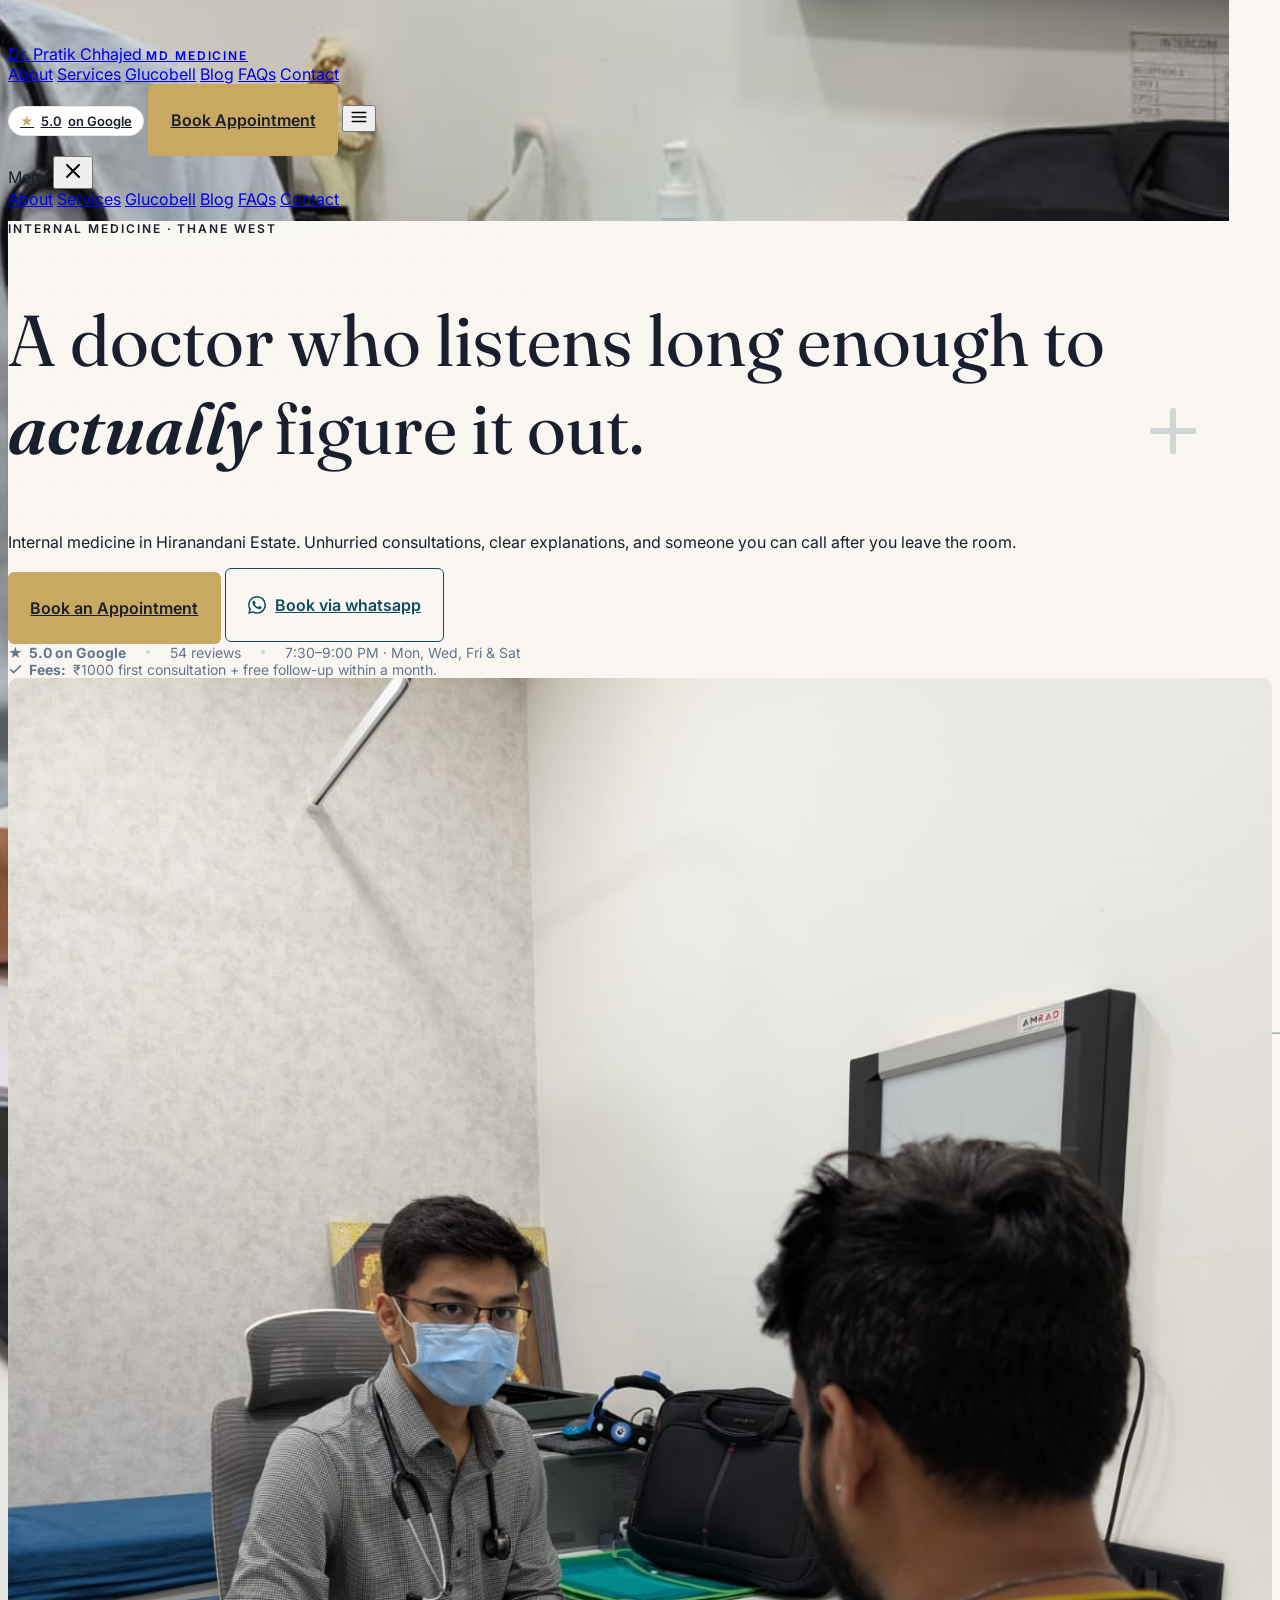
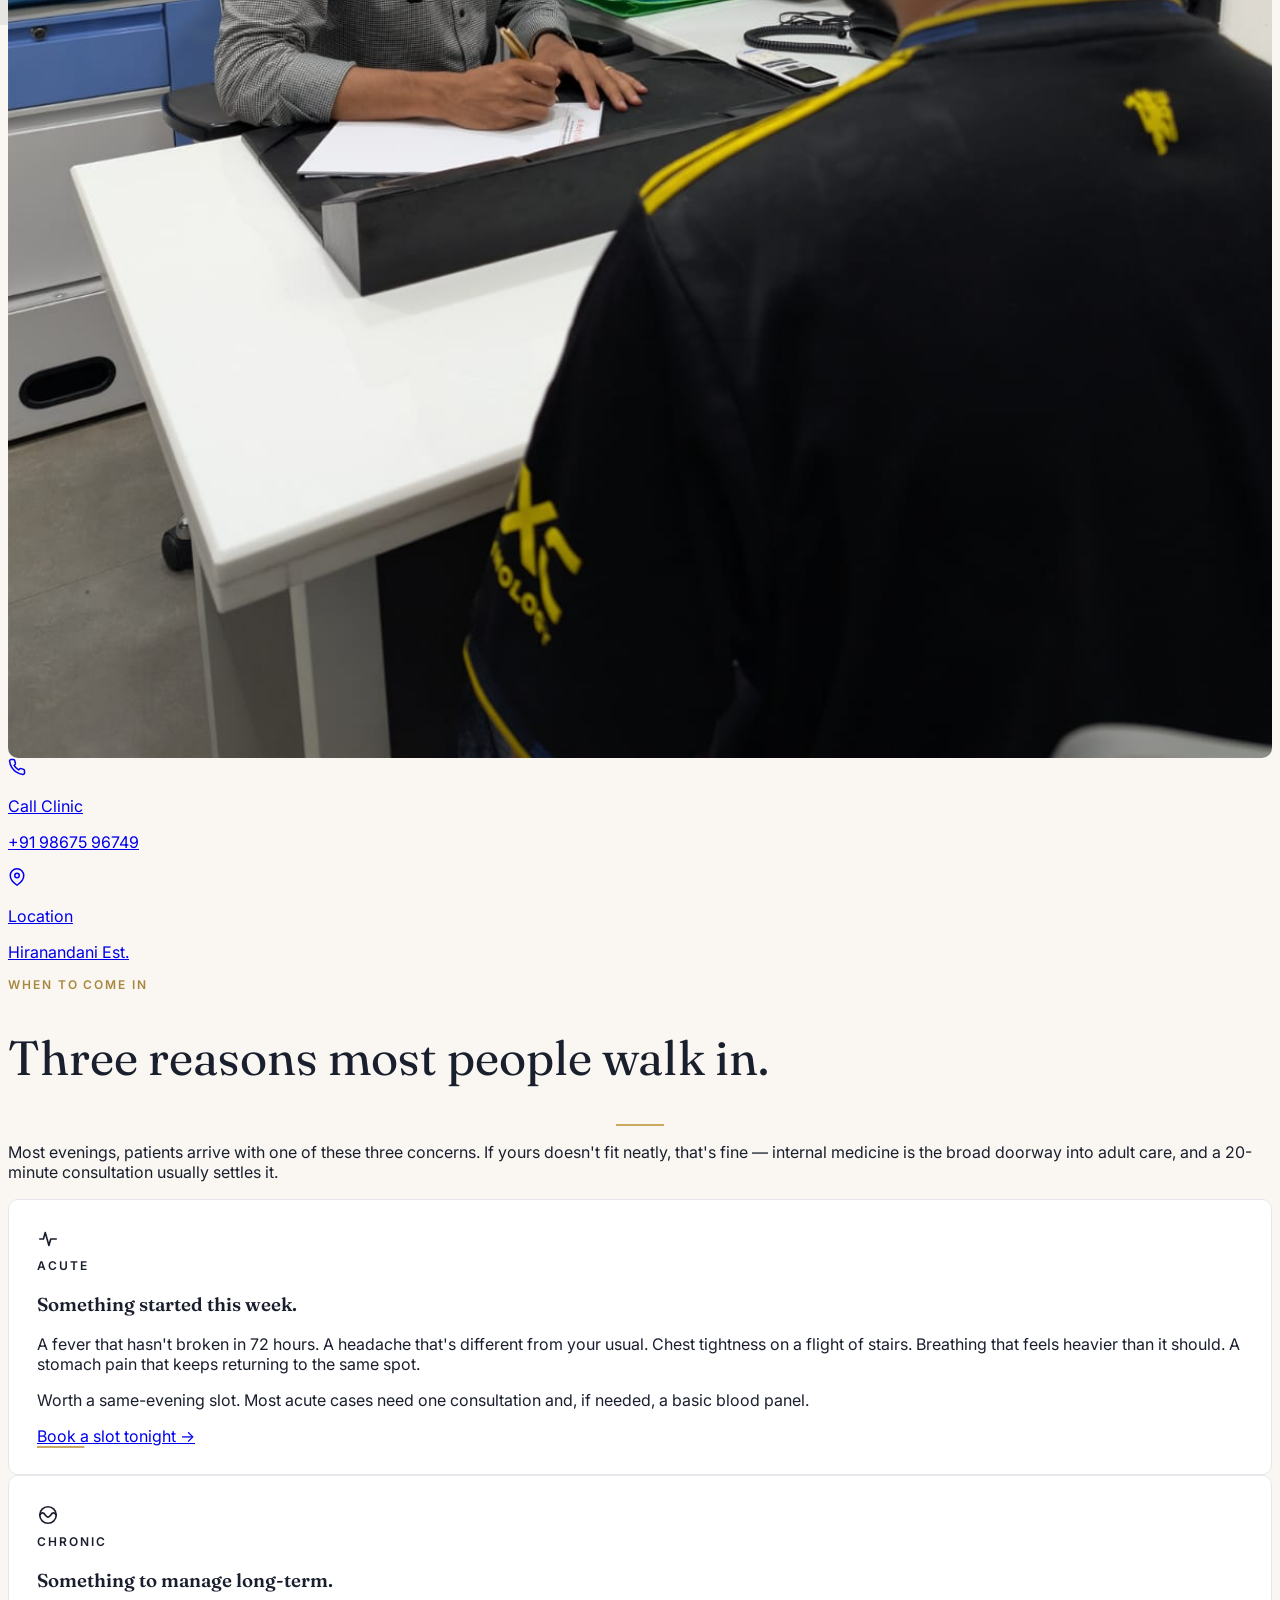
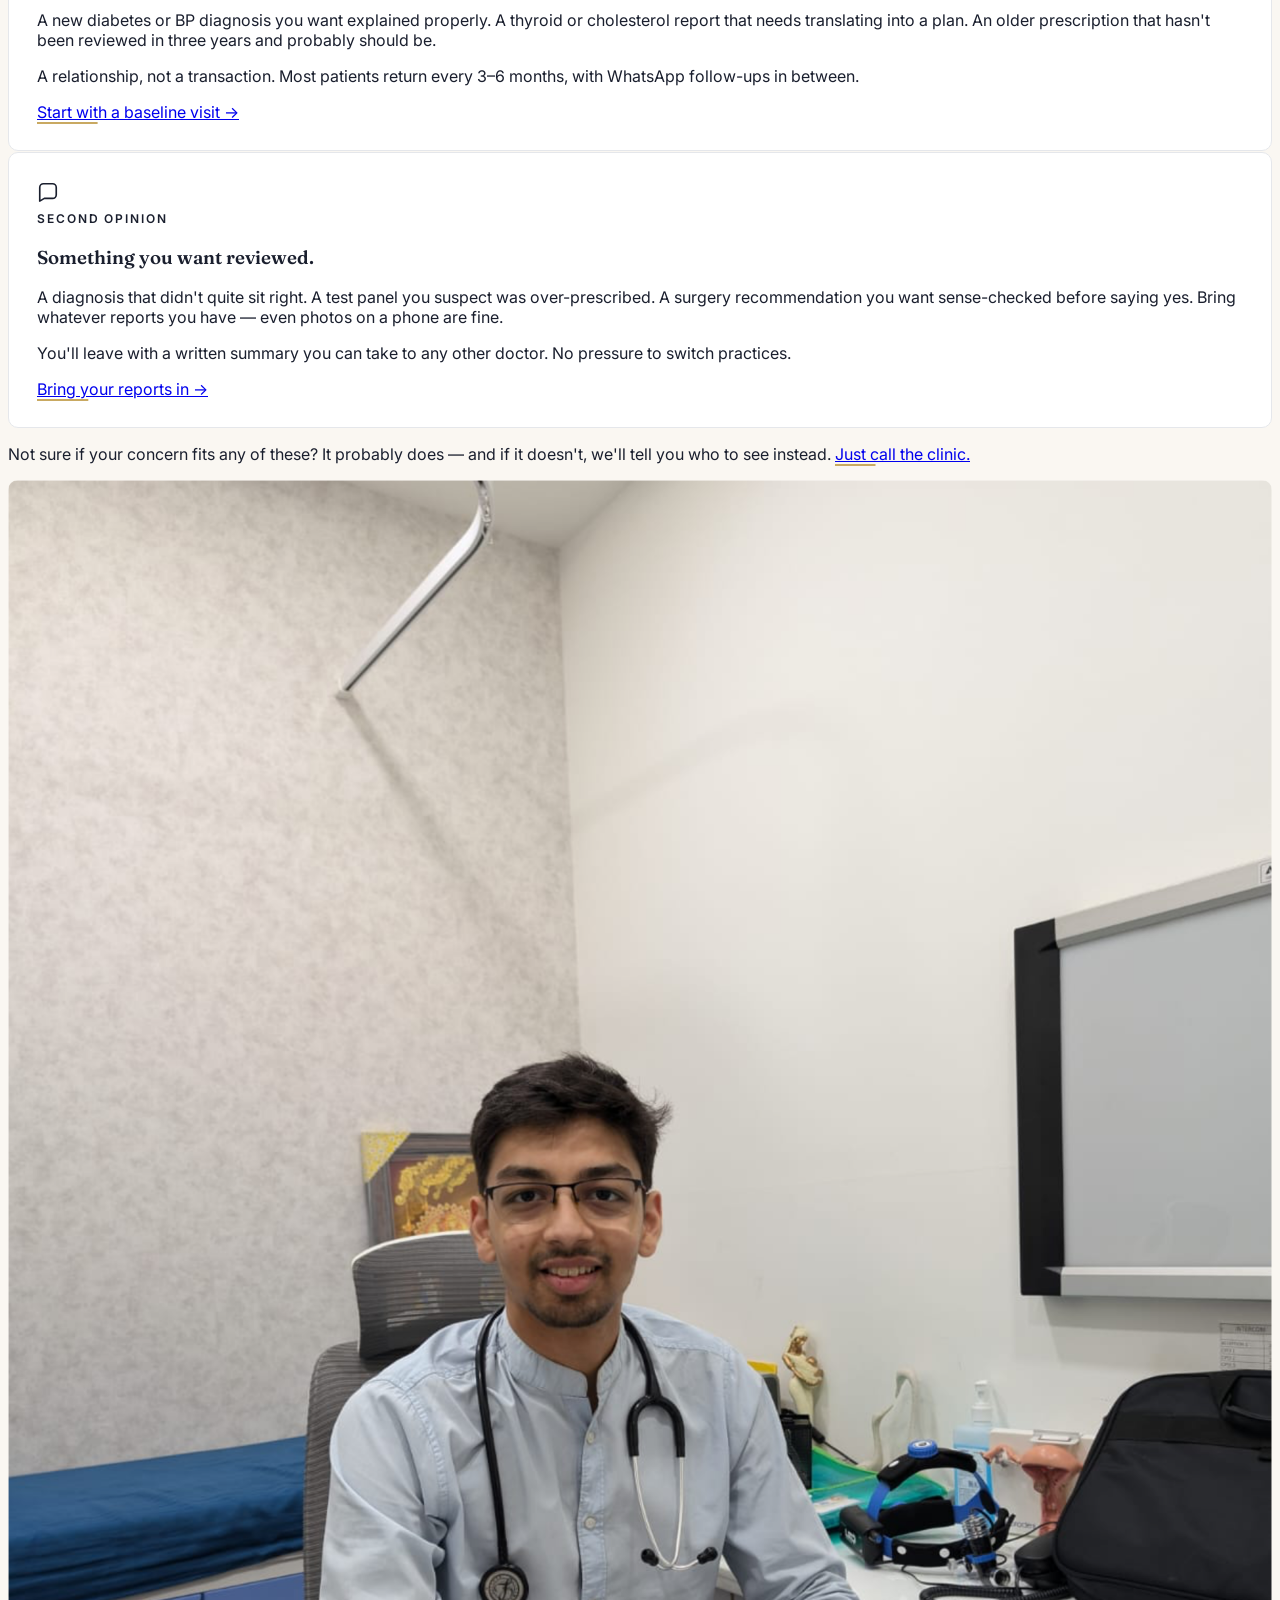
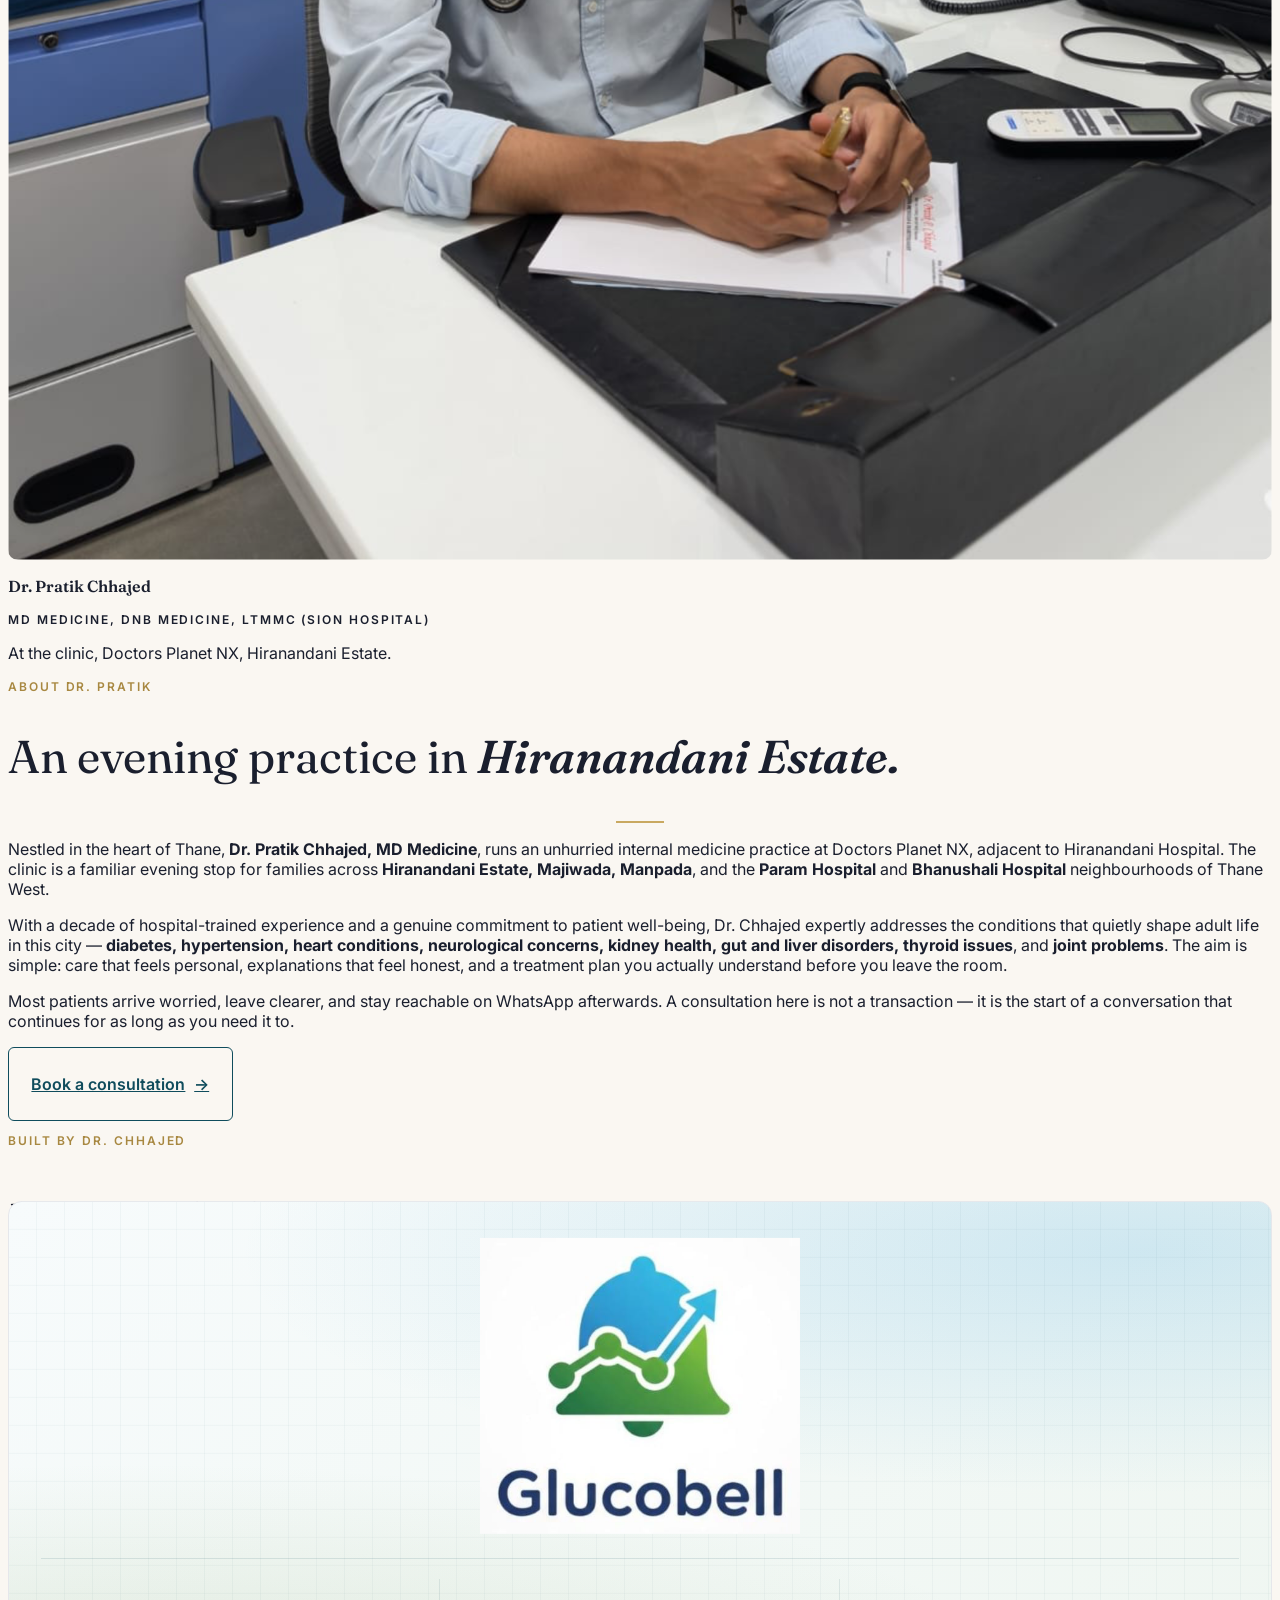
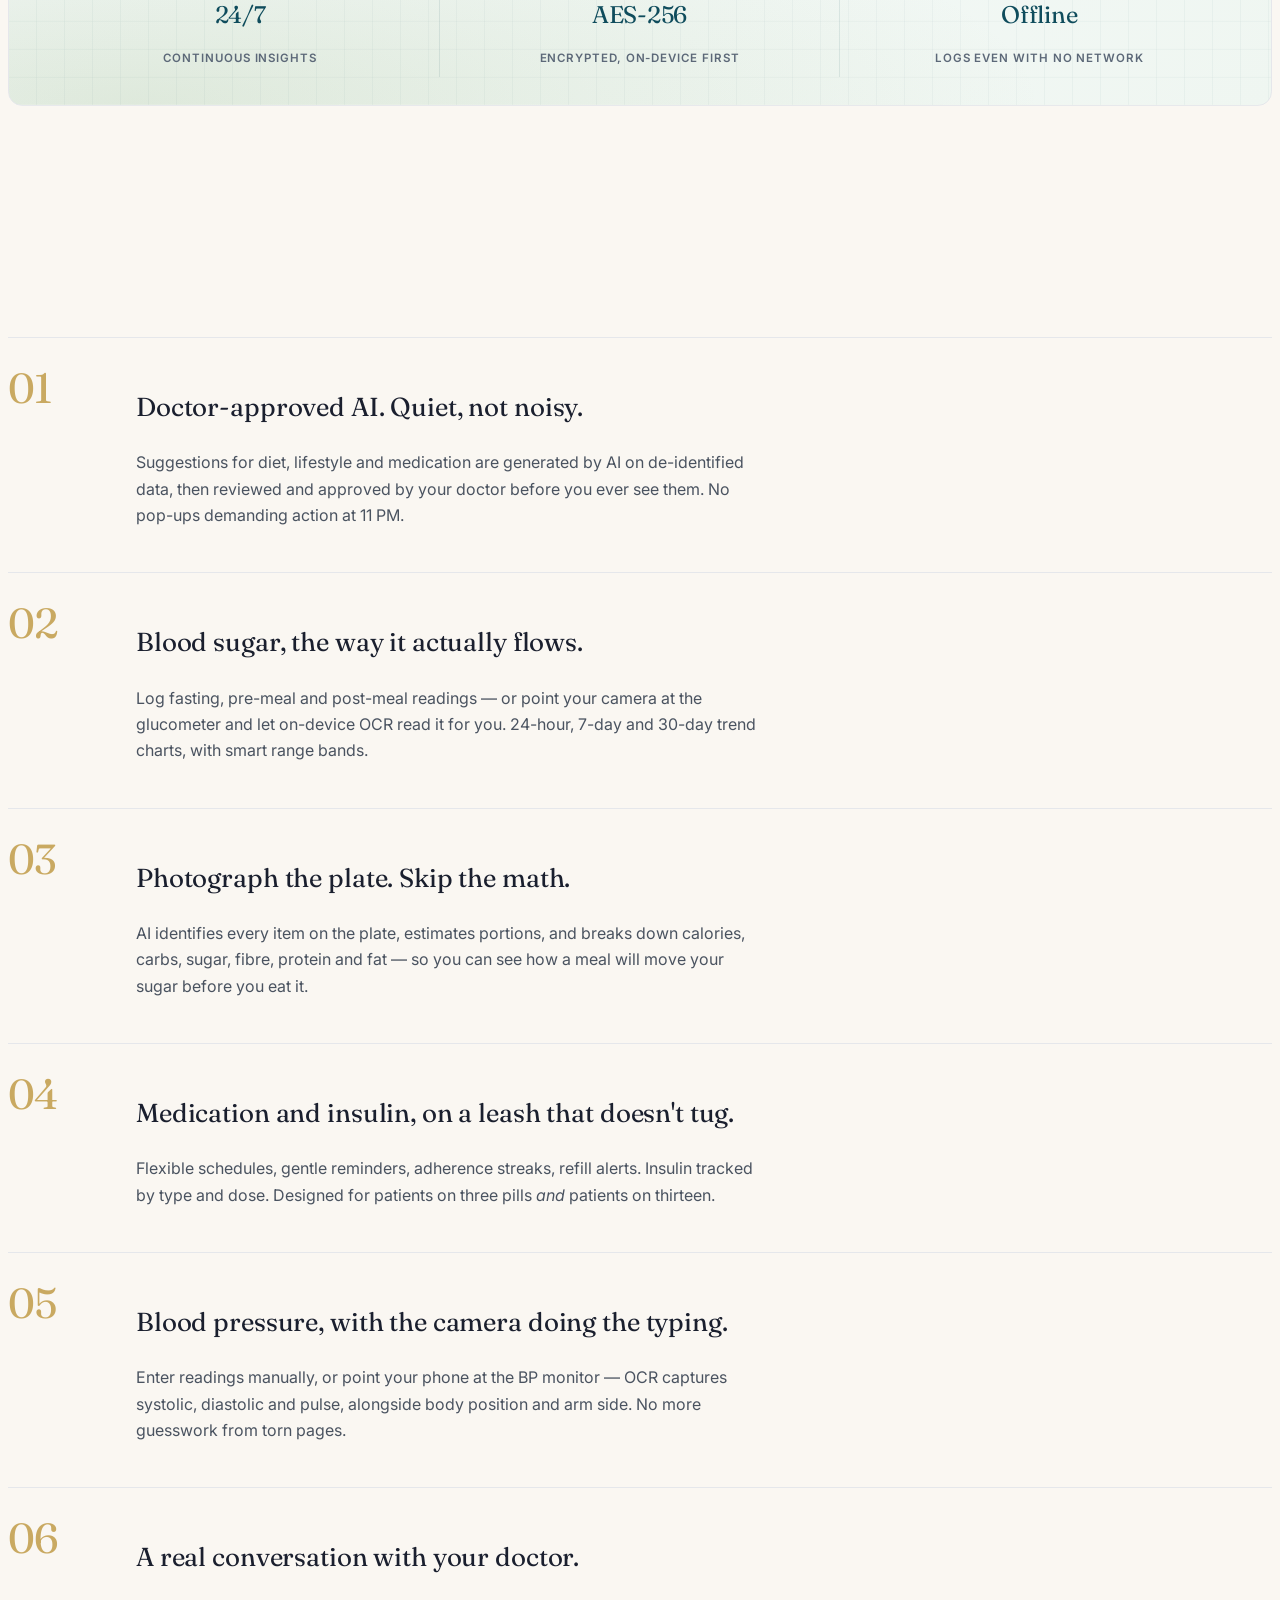
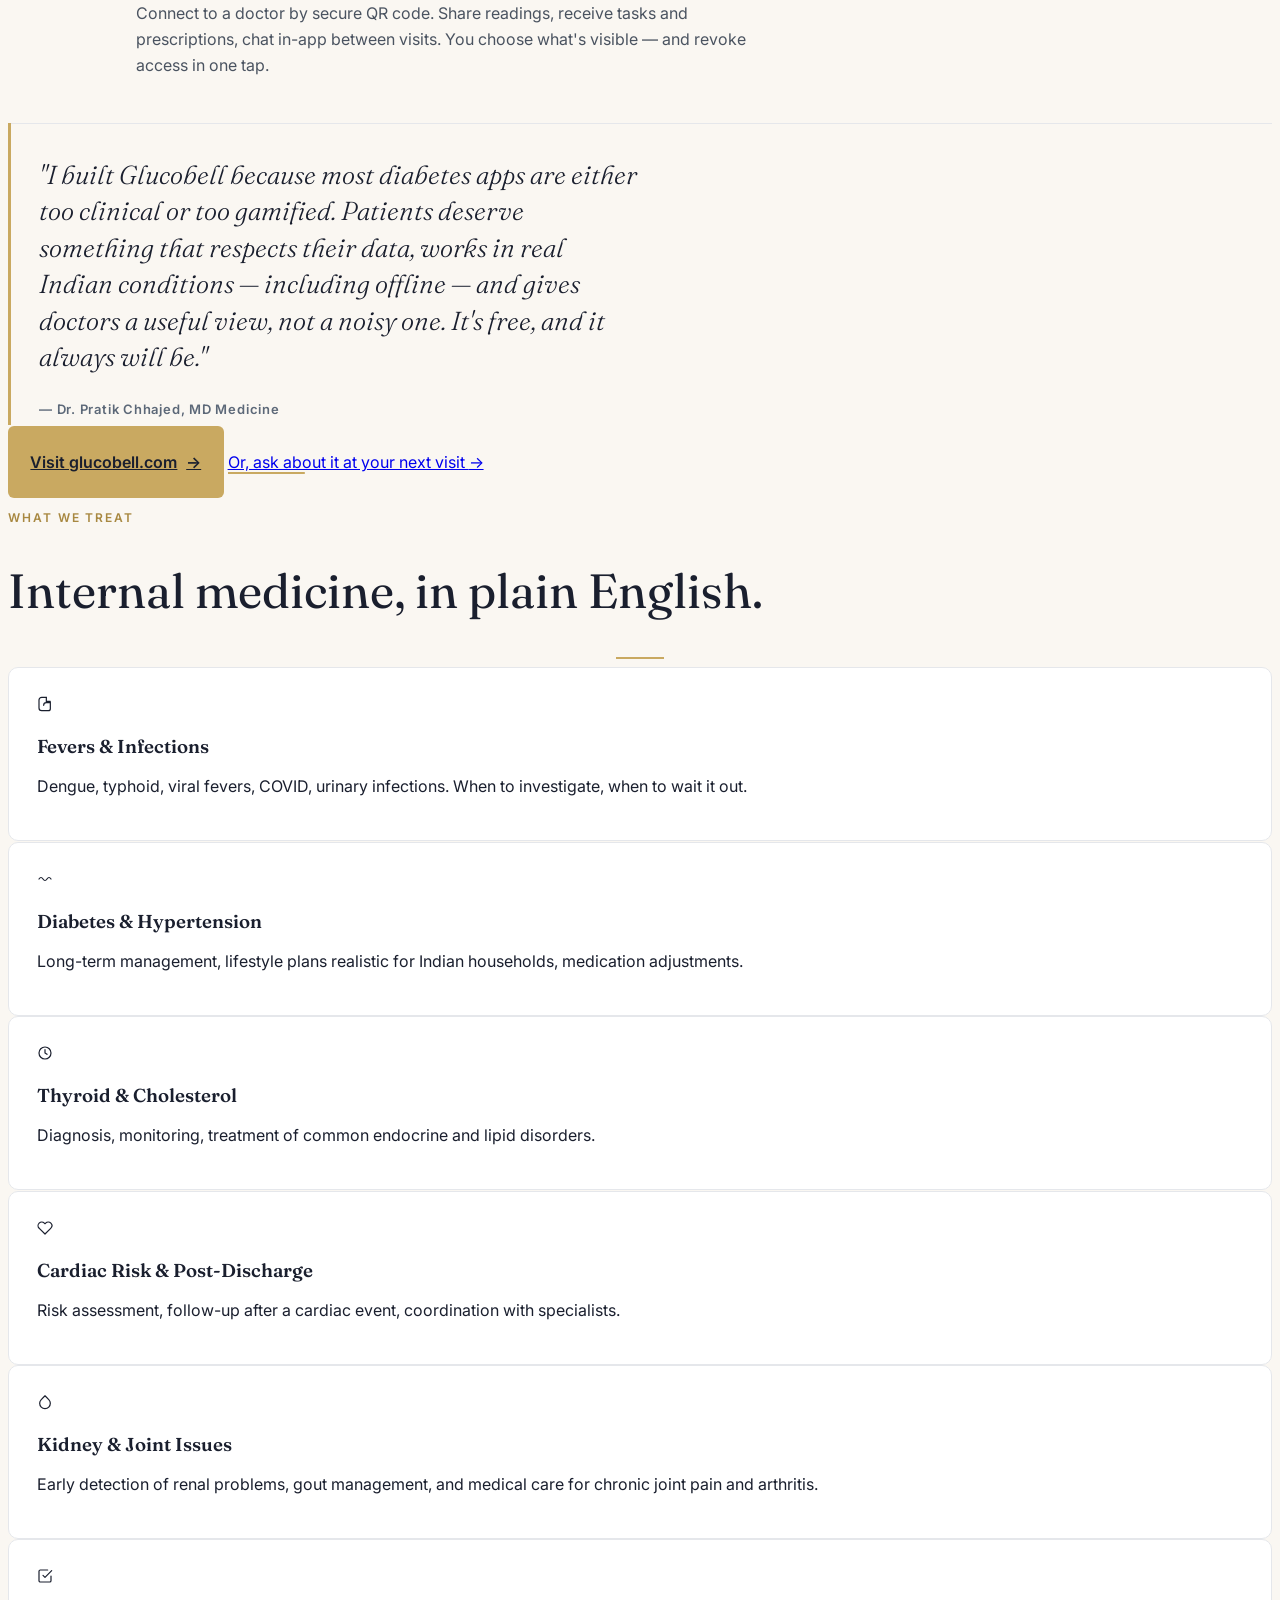
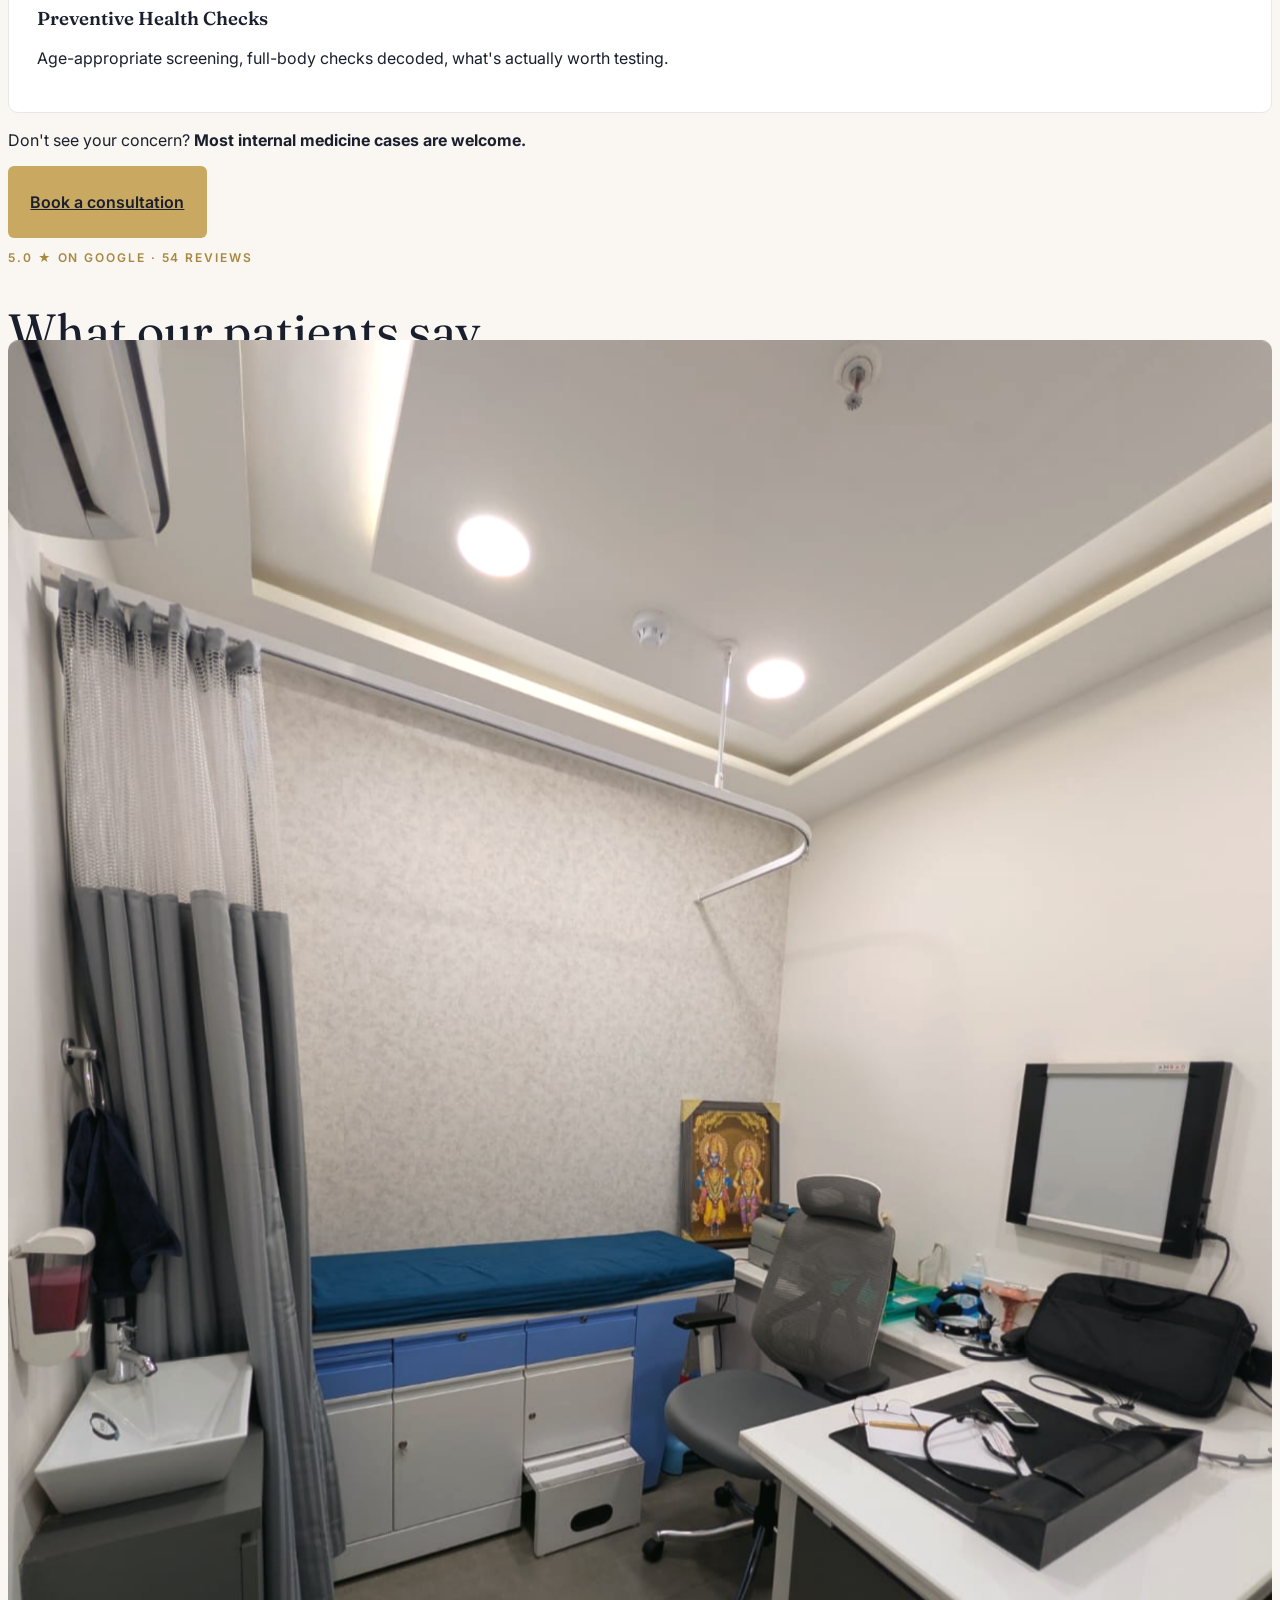
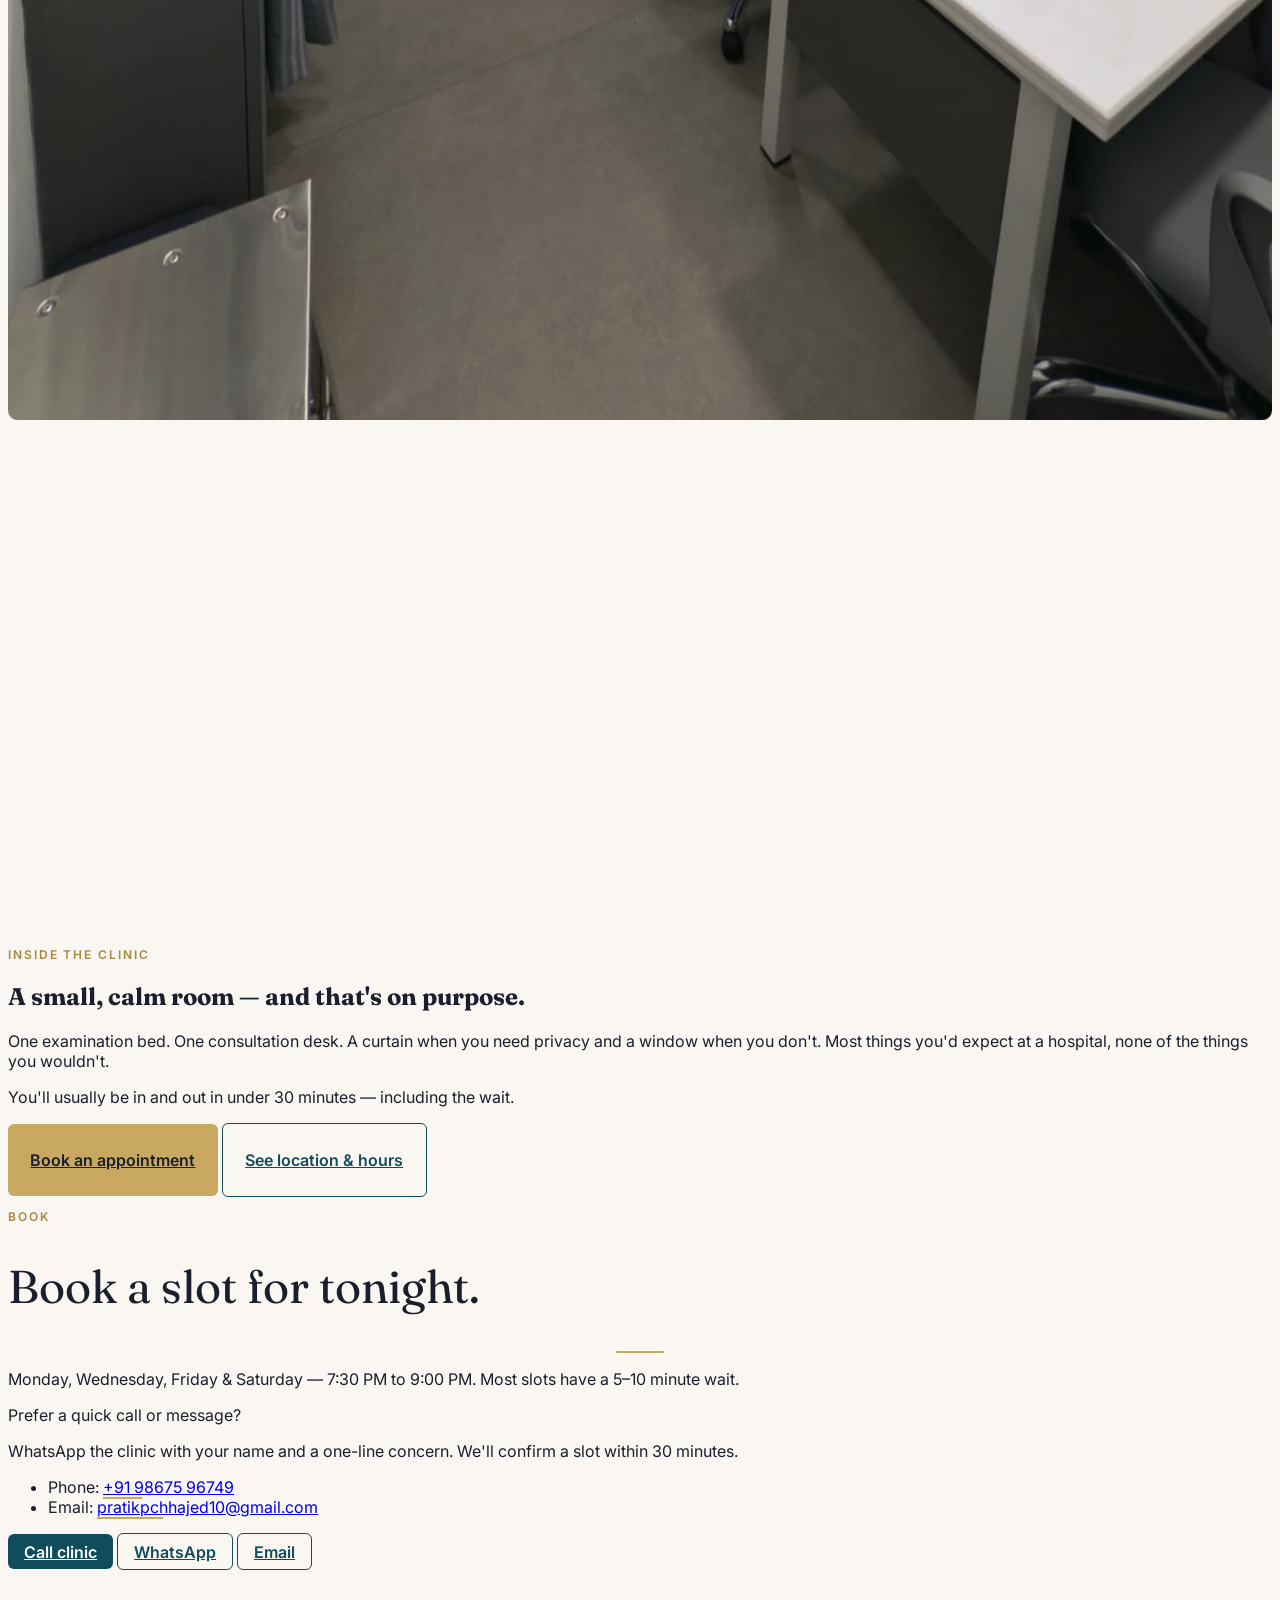
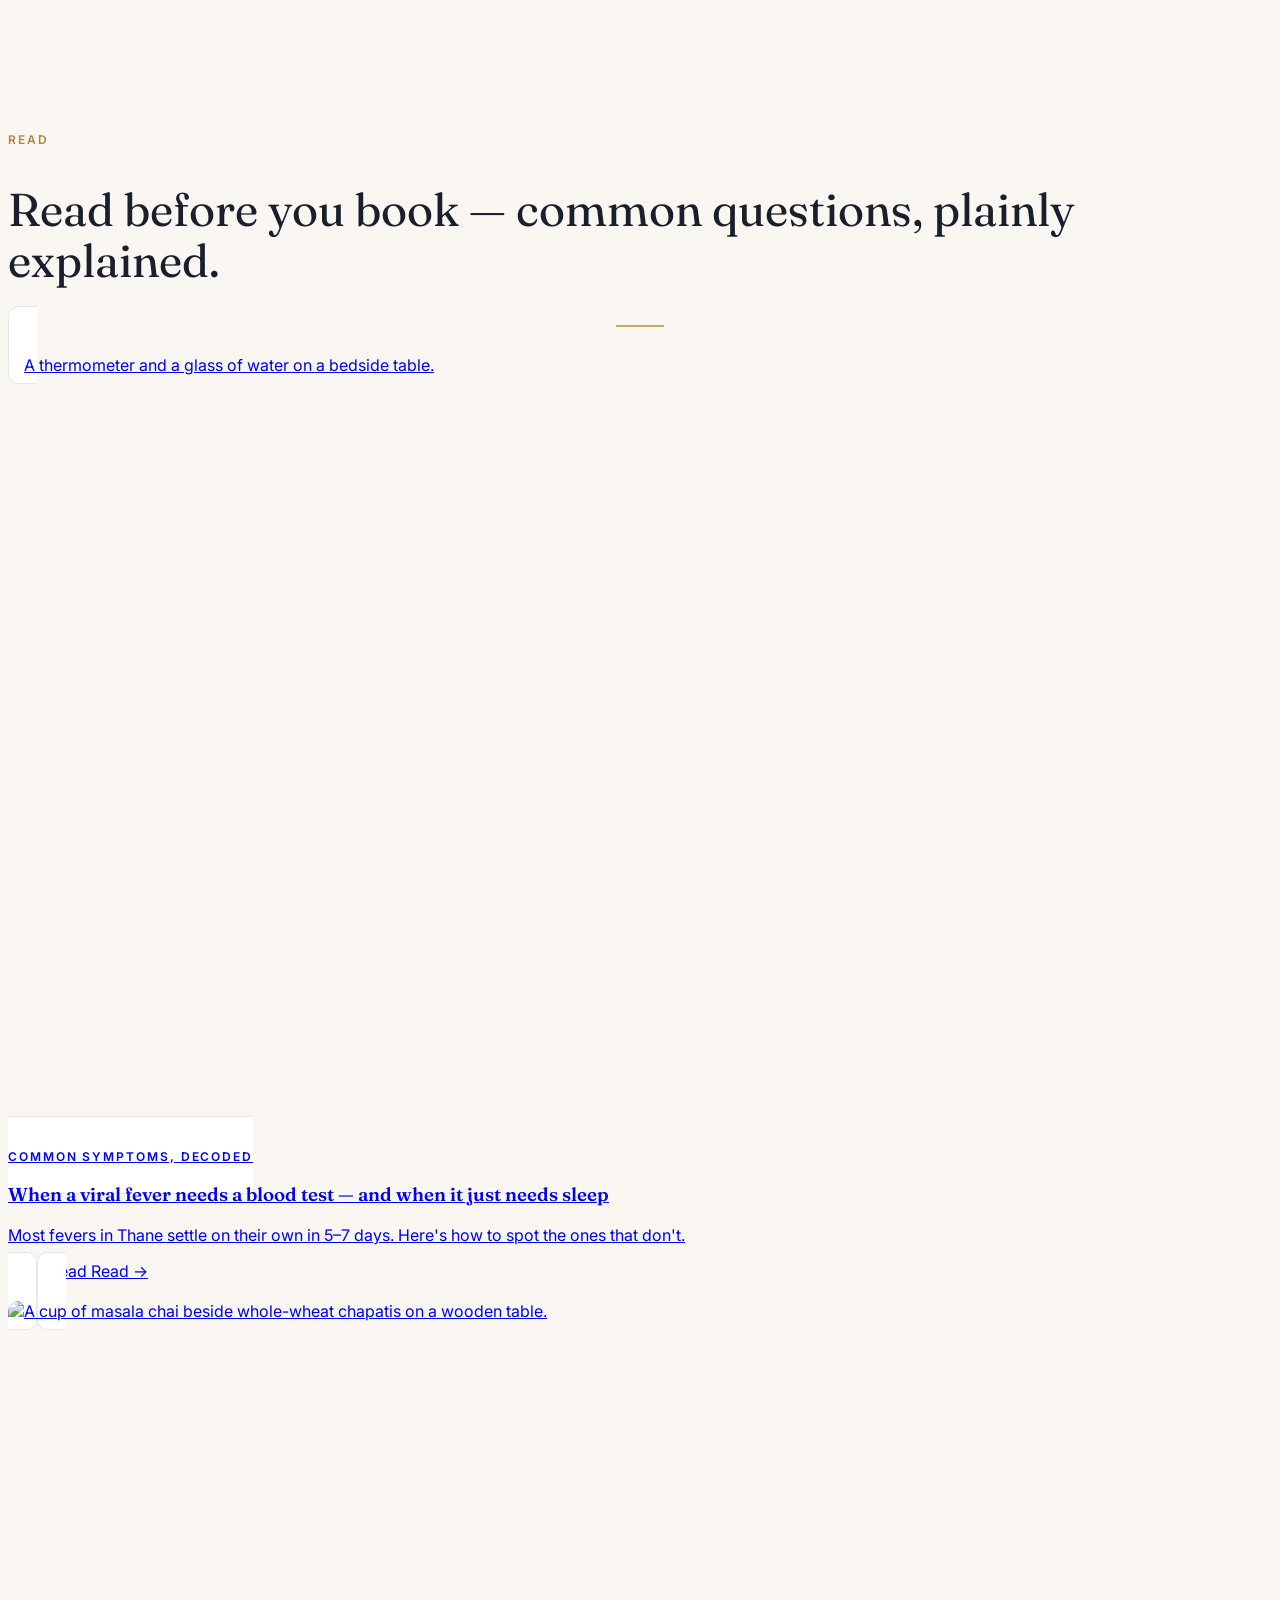
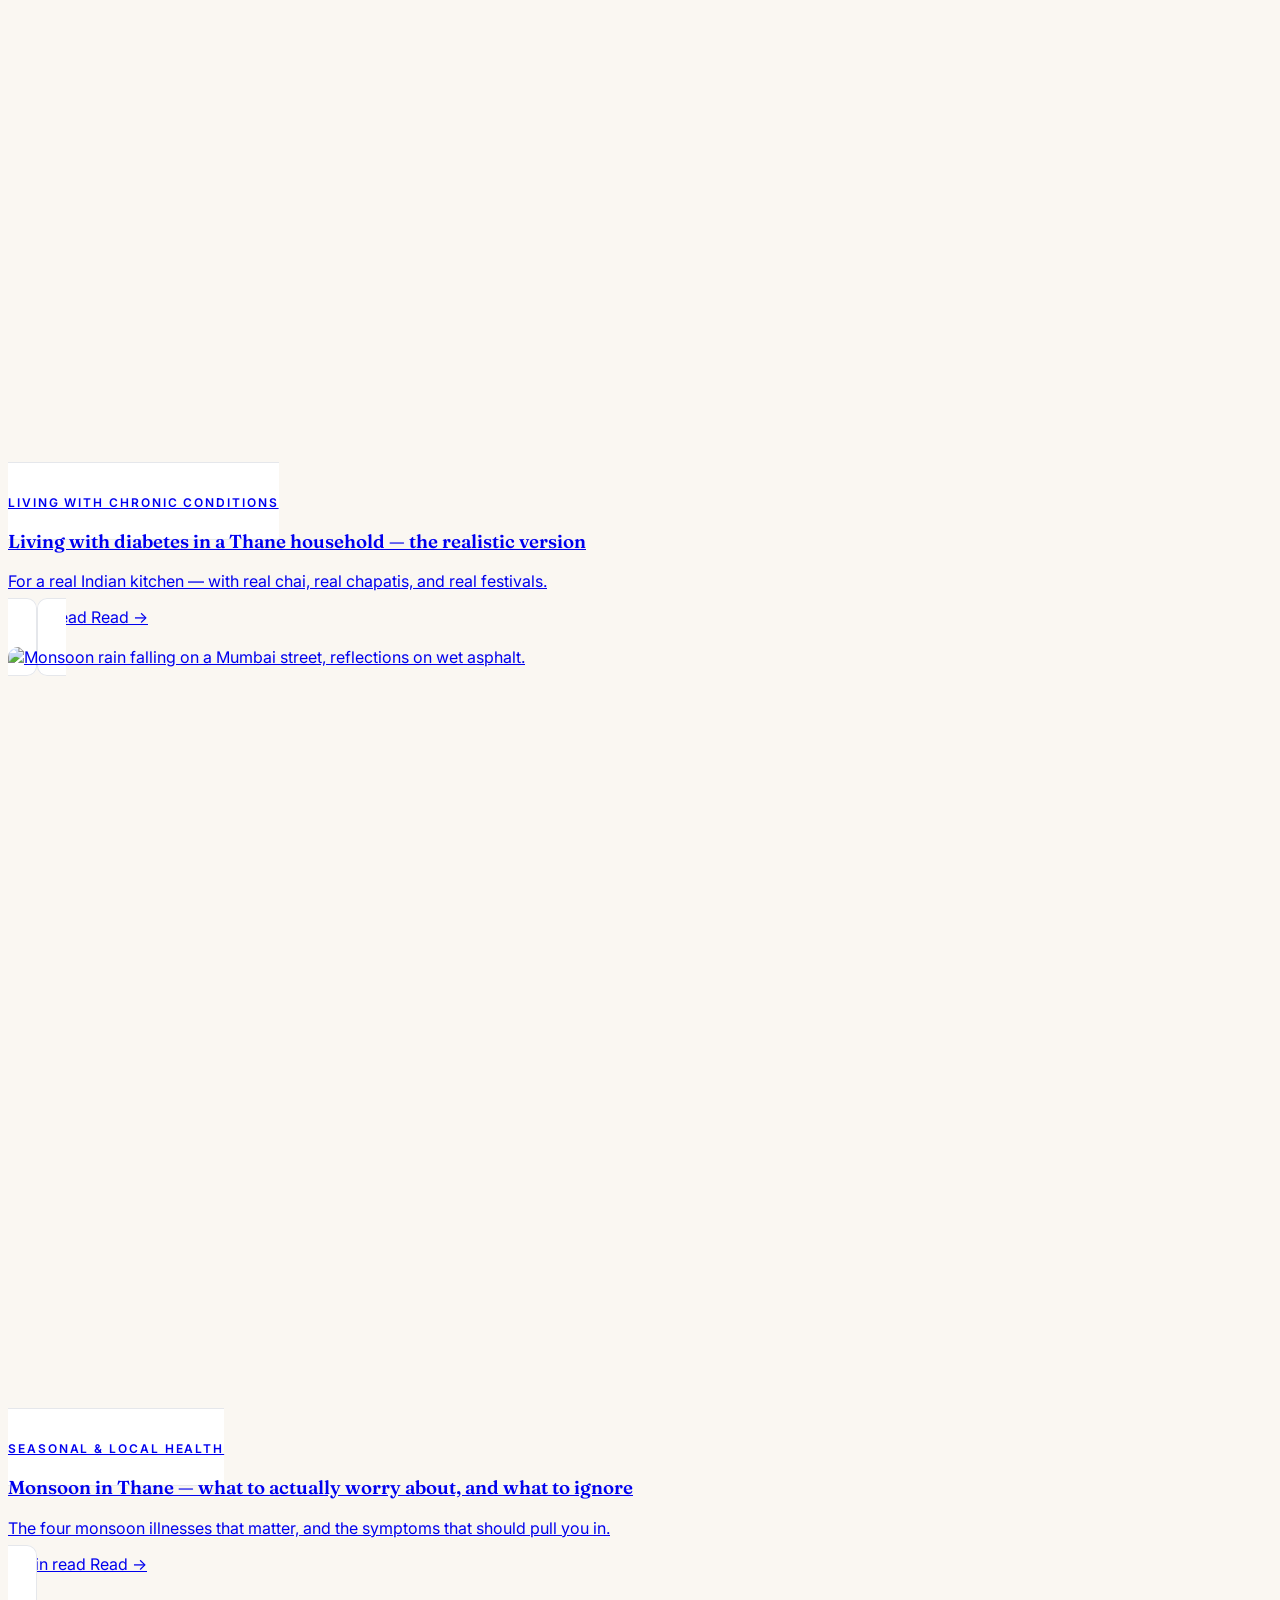
==== commit 697109d4: "updated website" ====
--- a/project/index.html
+++ b/project/index.html
@@ -1836,10 +1836,6 @@
                   class="inline-block transition-transform group-hover:translate-x-1">→</span></span>
             </div>
           </a>
-        </div>
-
-        <div class="mt-12 reveal">
-          <a href="#" class="btn btn-ghost">All articles <span aria-hidden="true">→</span></a>
         </div>
       </div>
     </section>
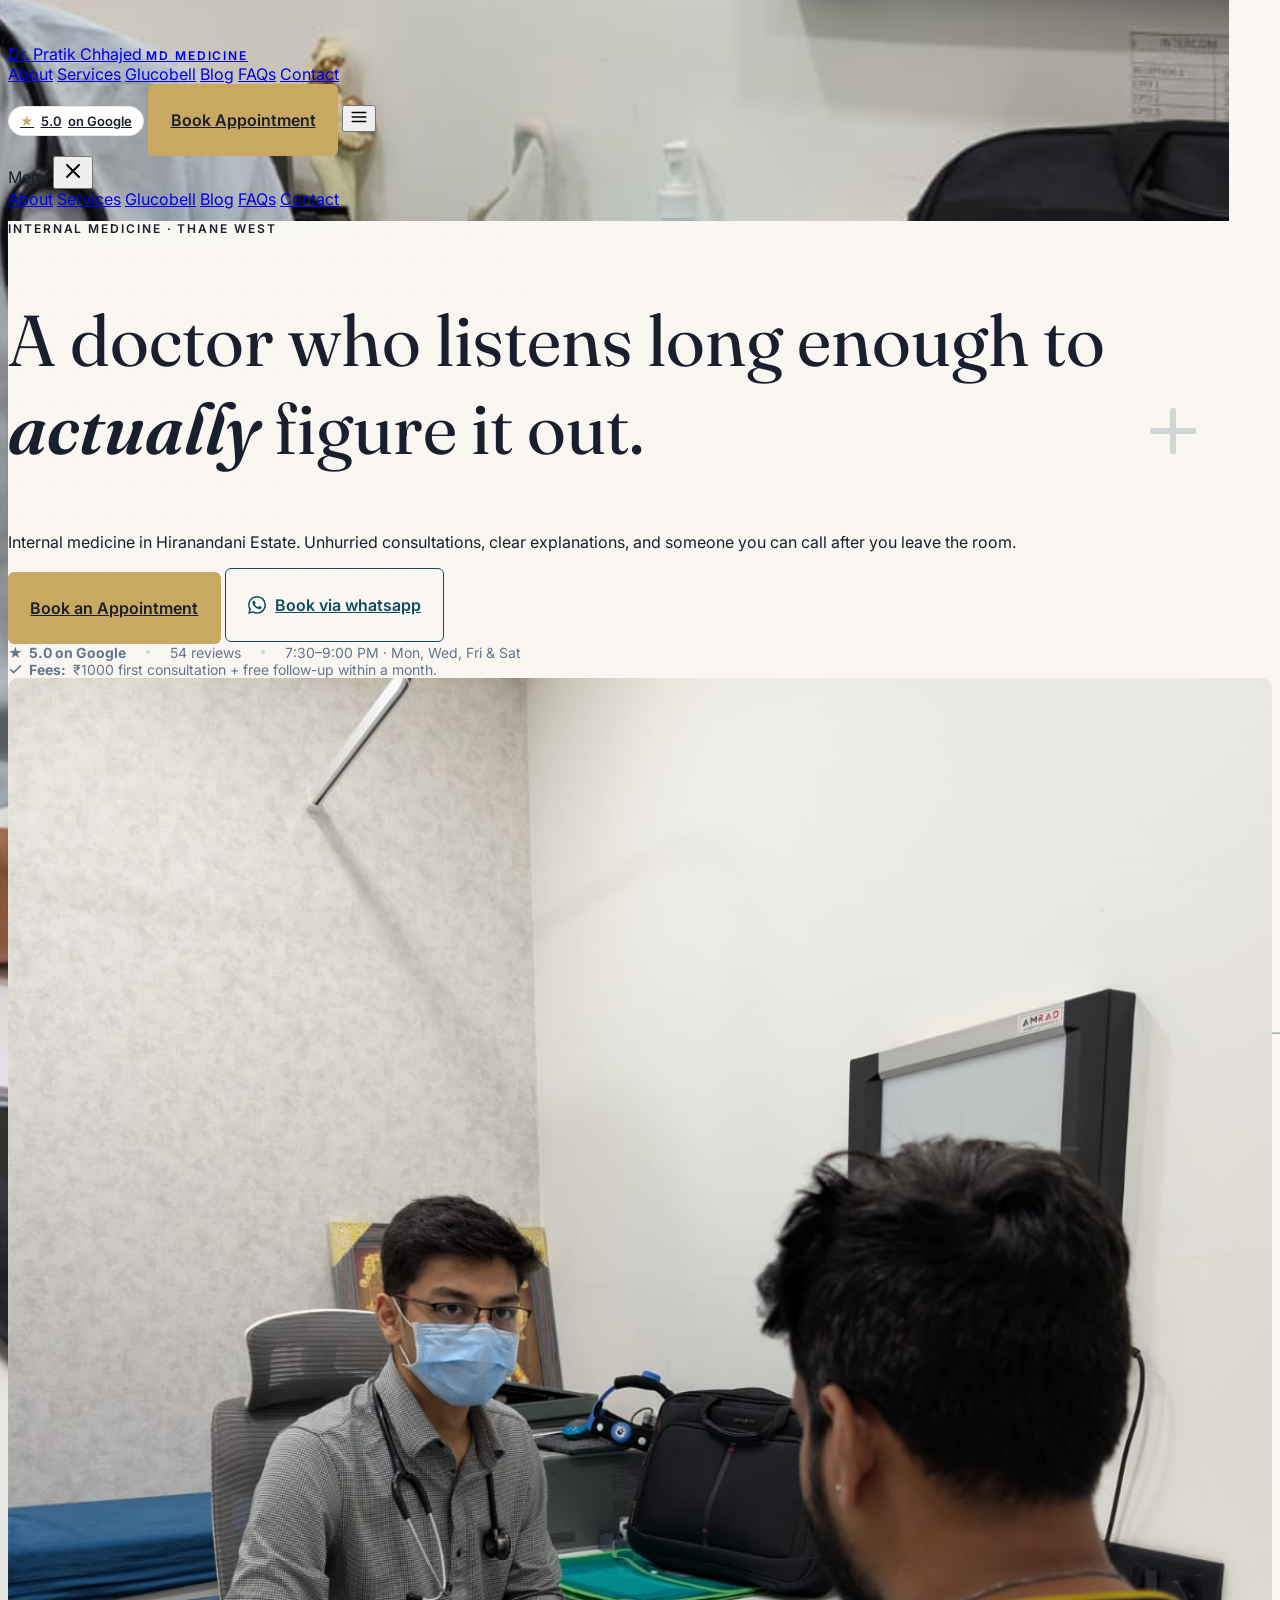
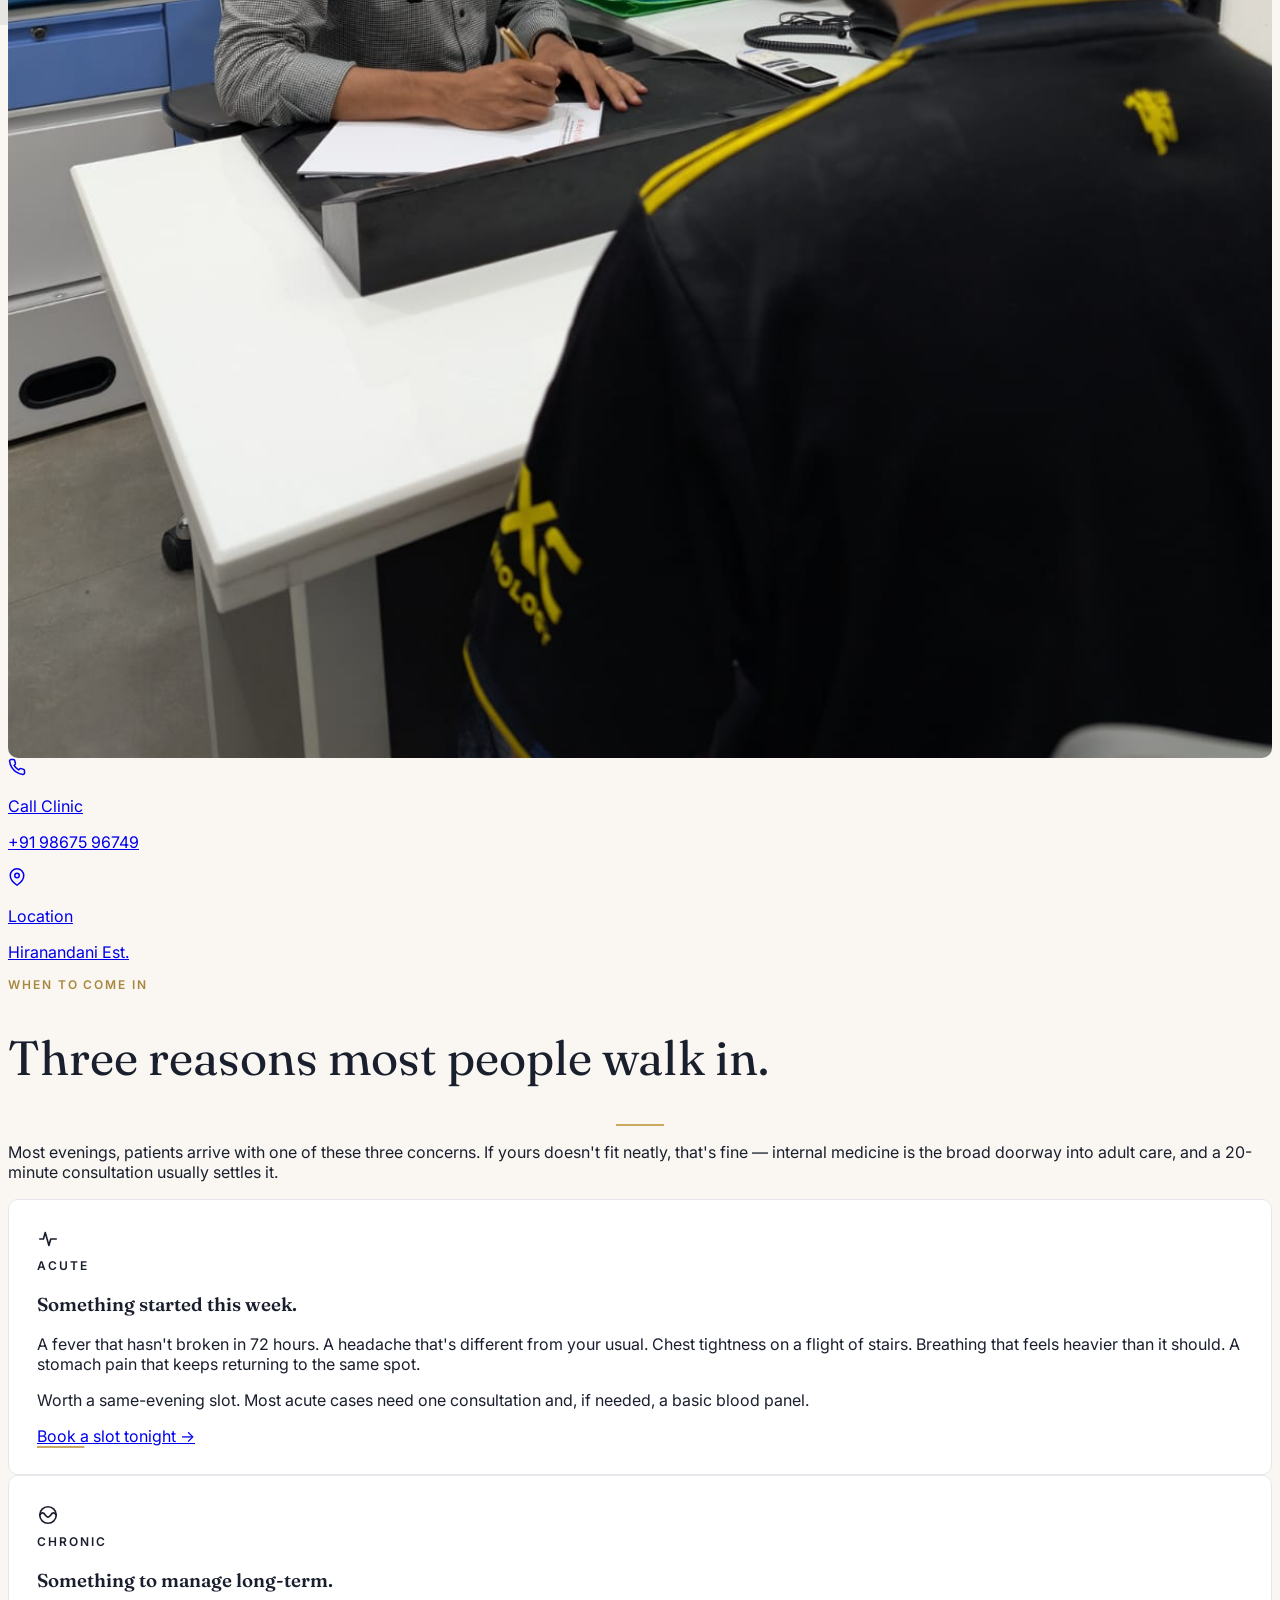
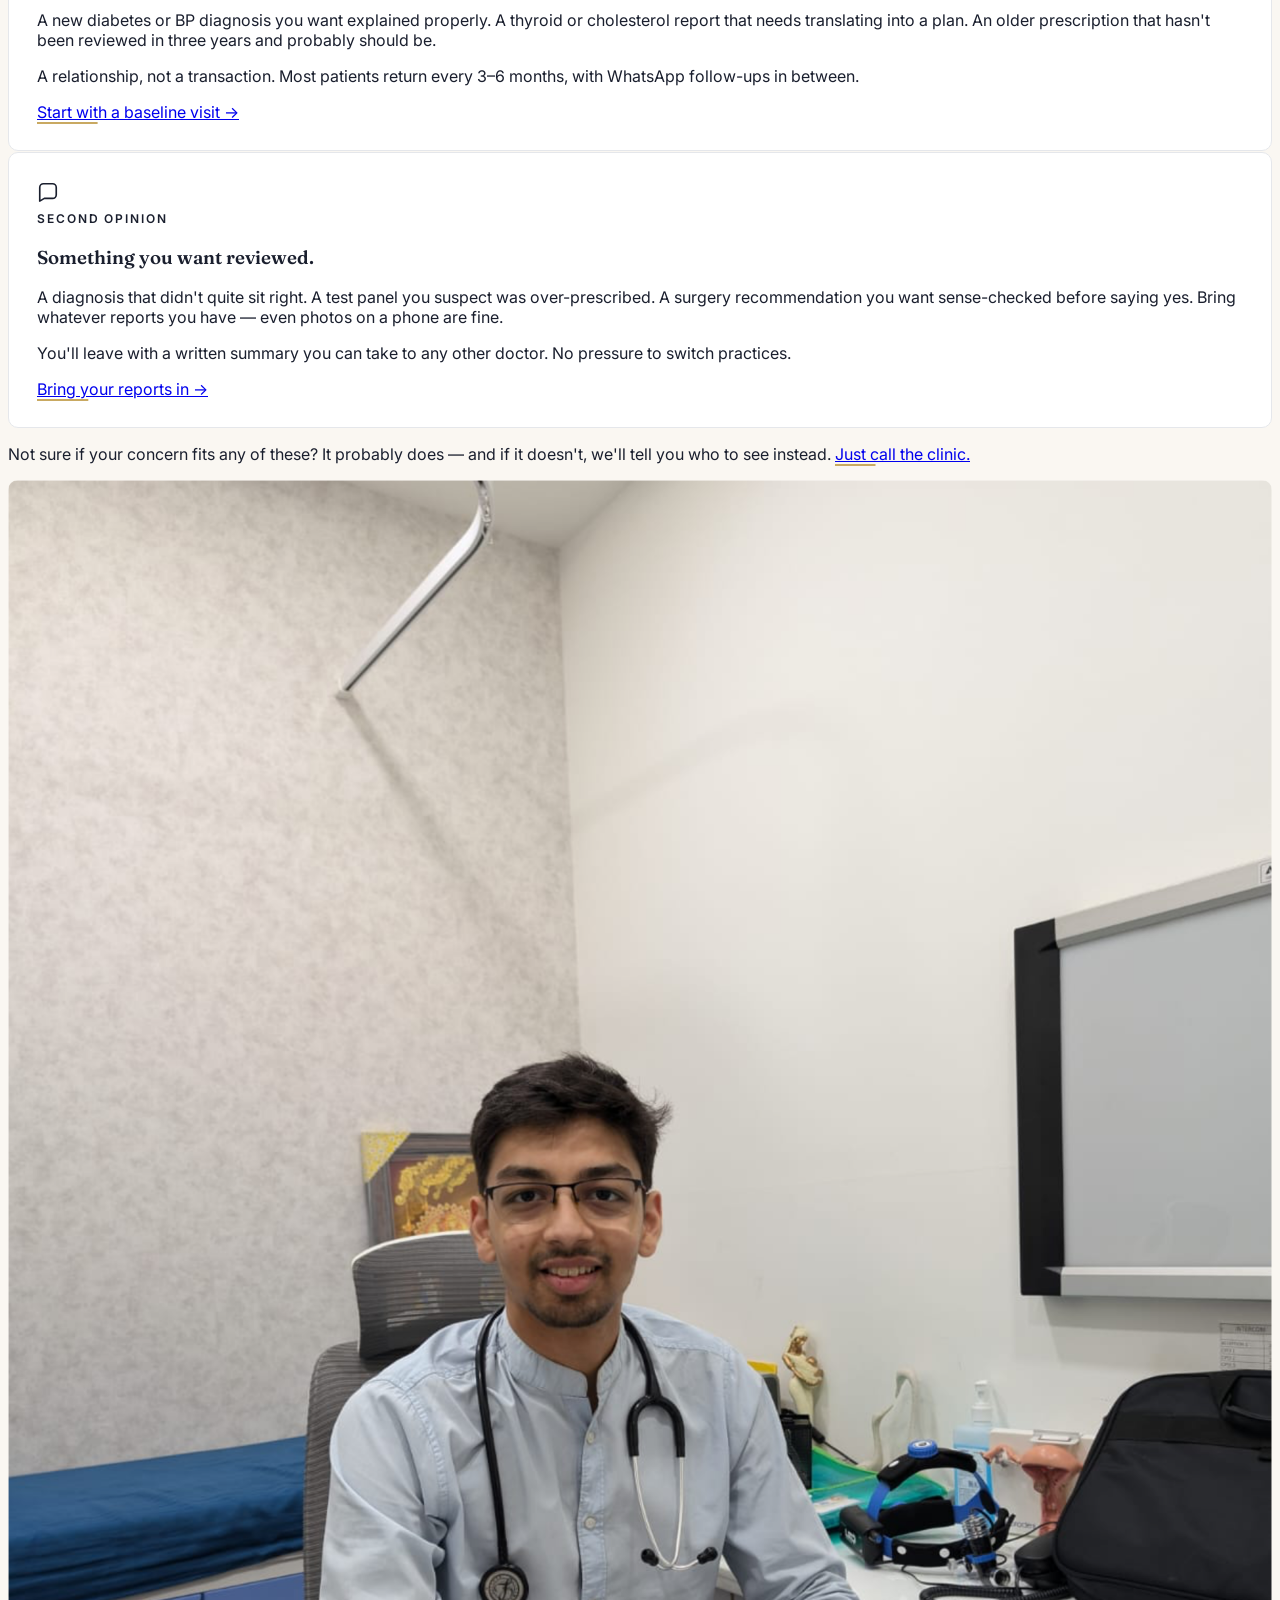
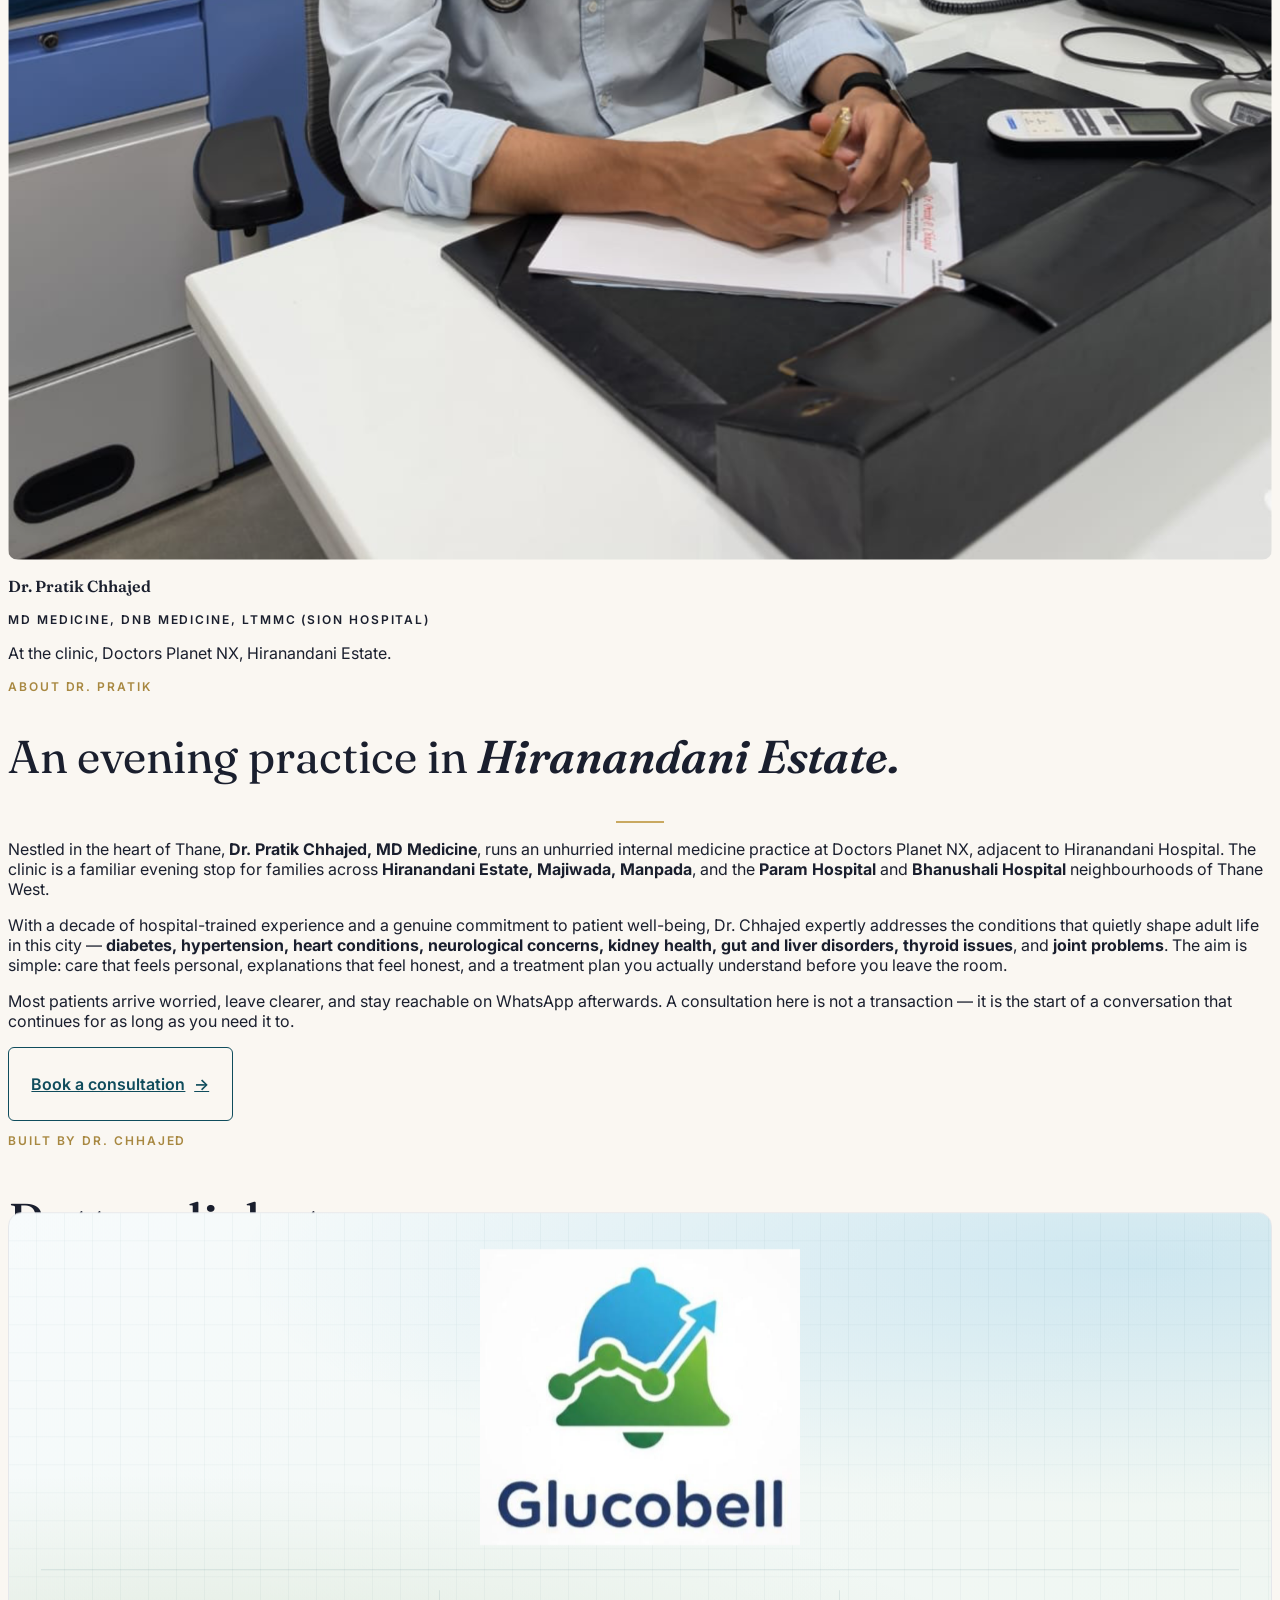
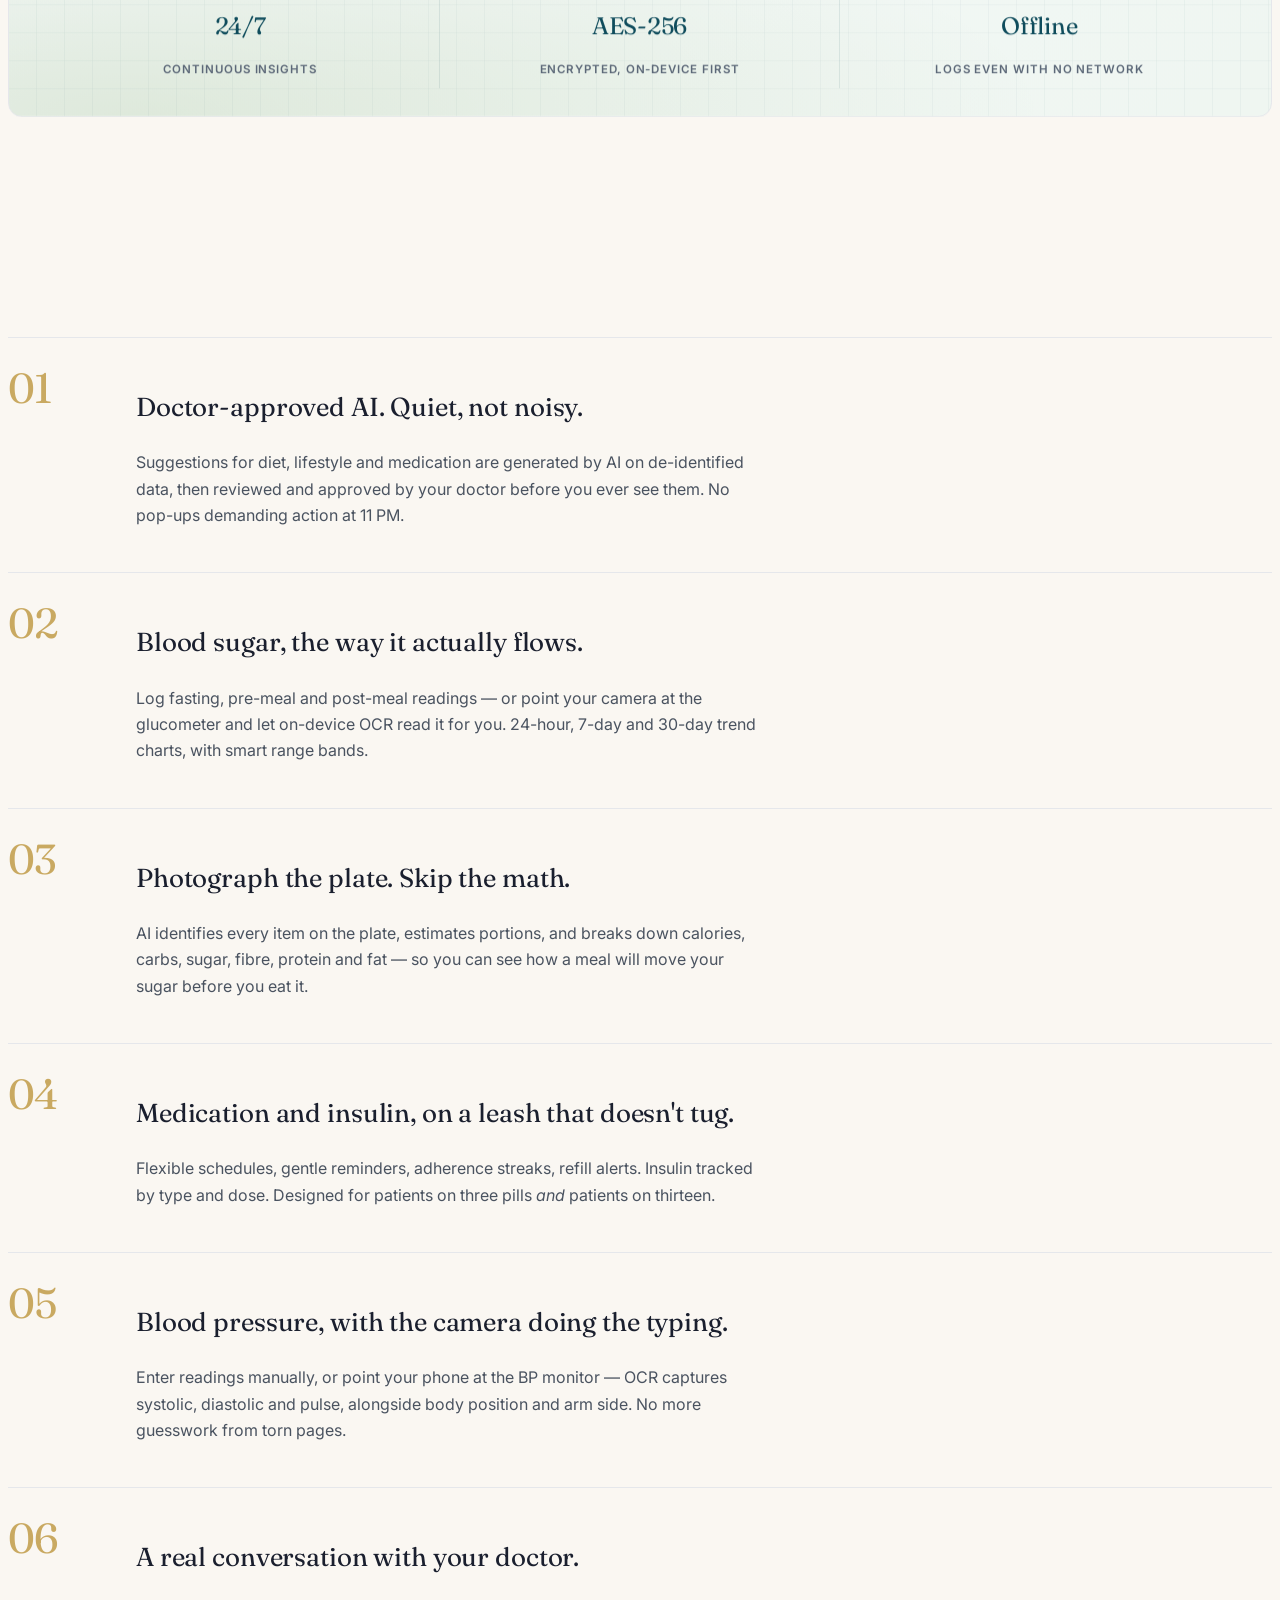
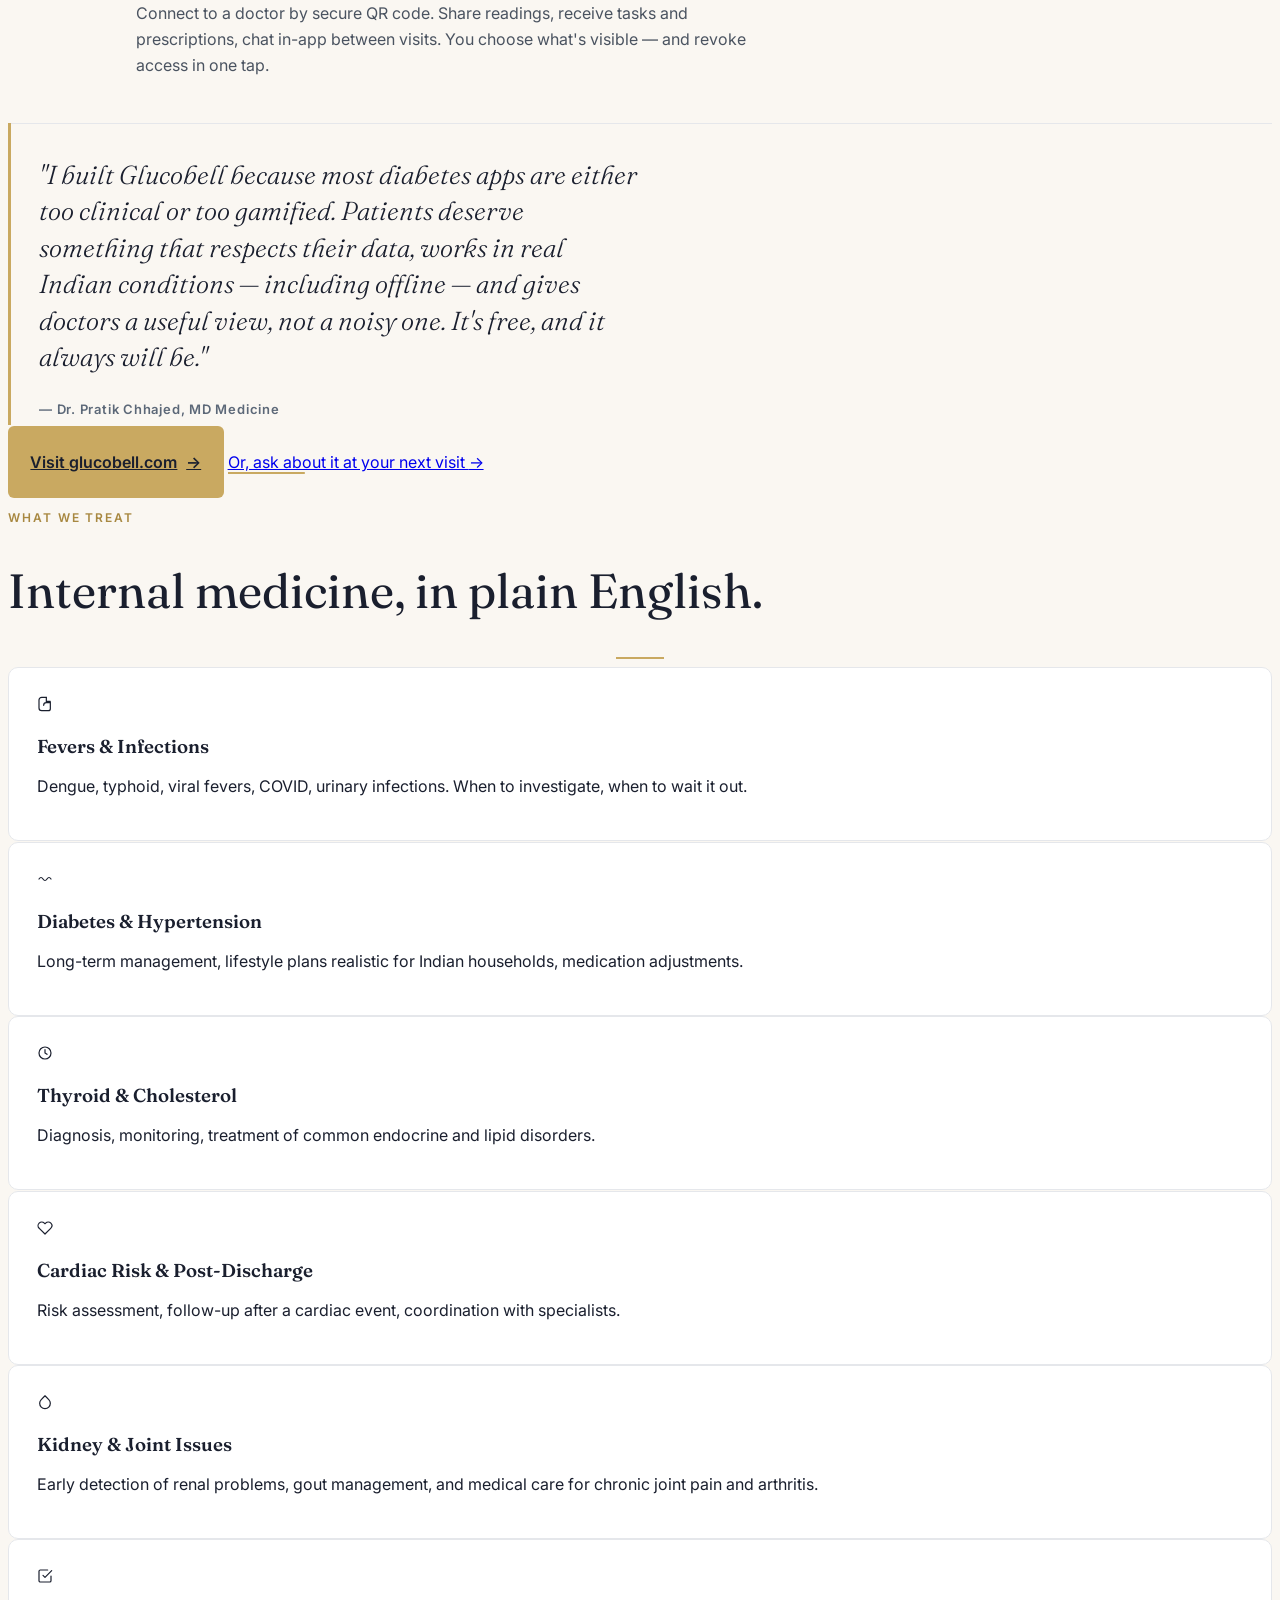
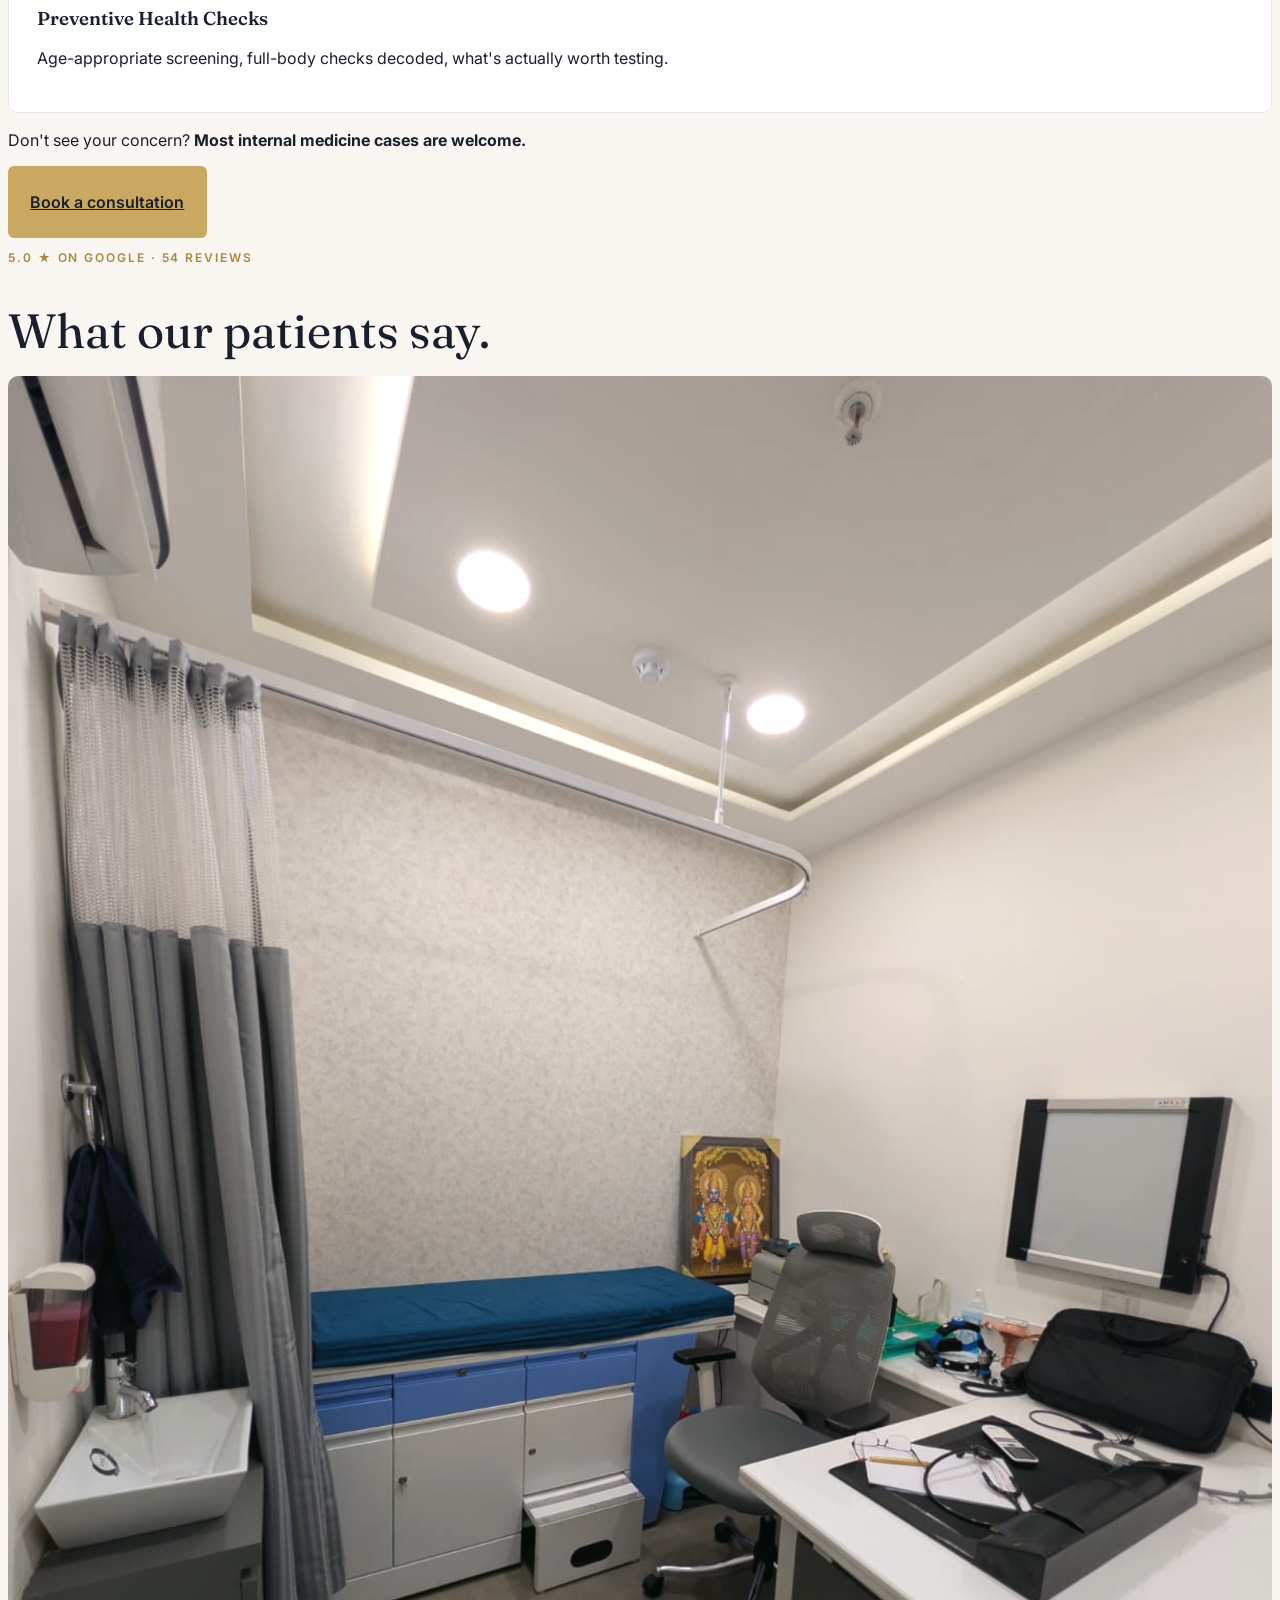
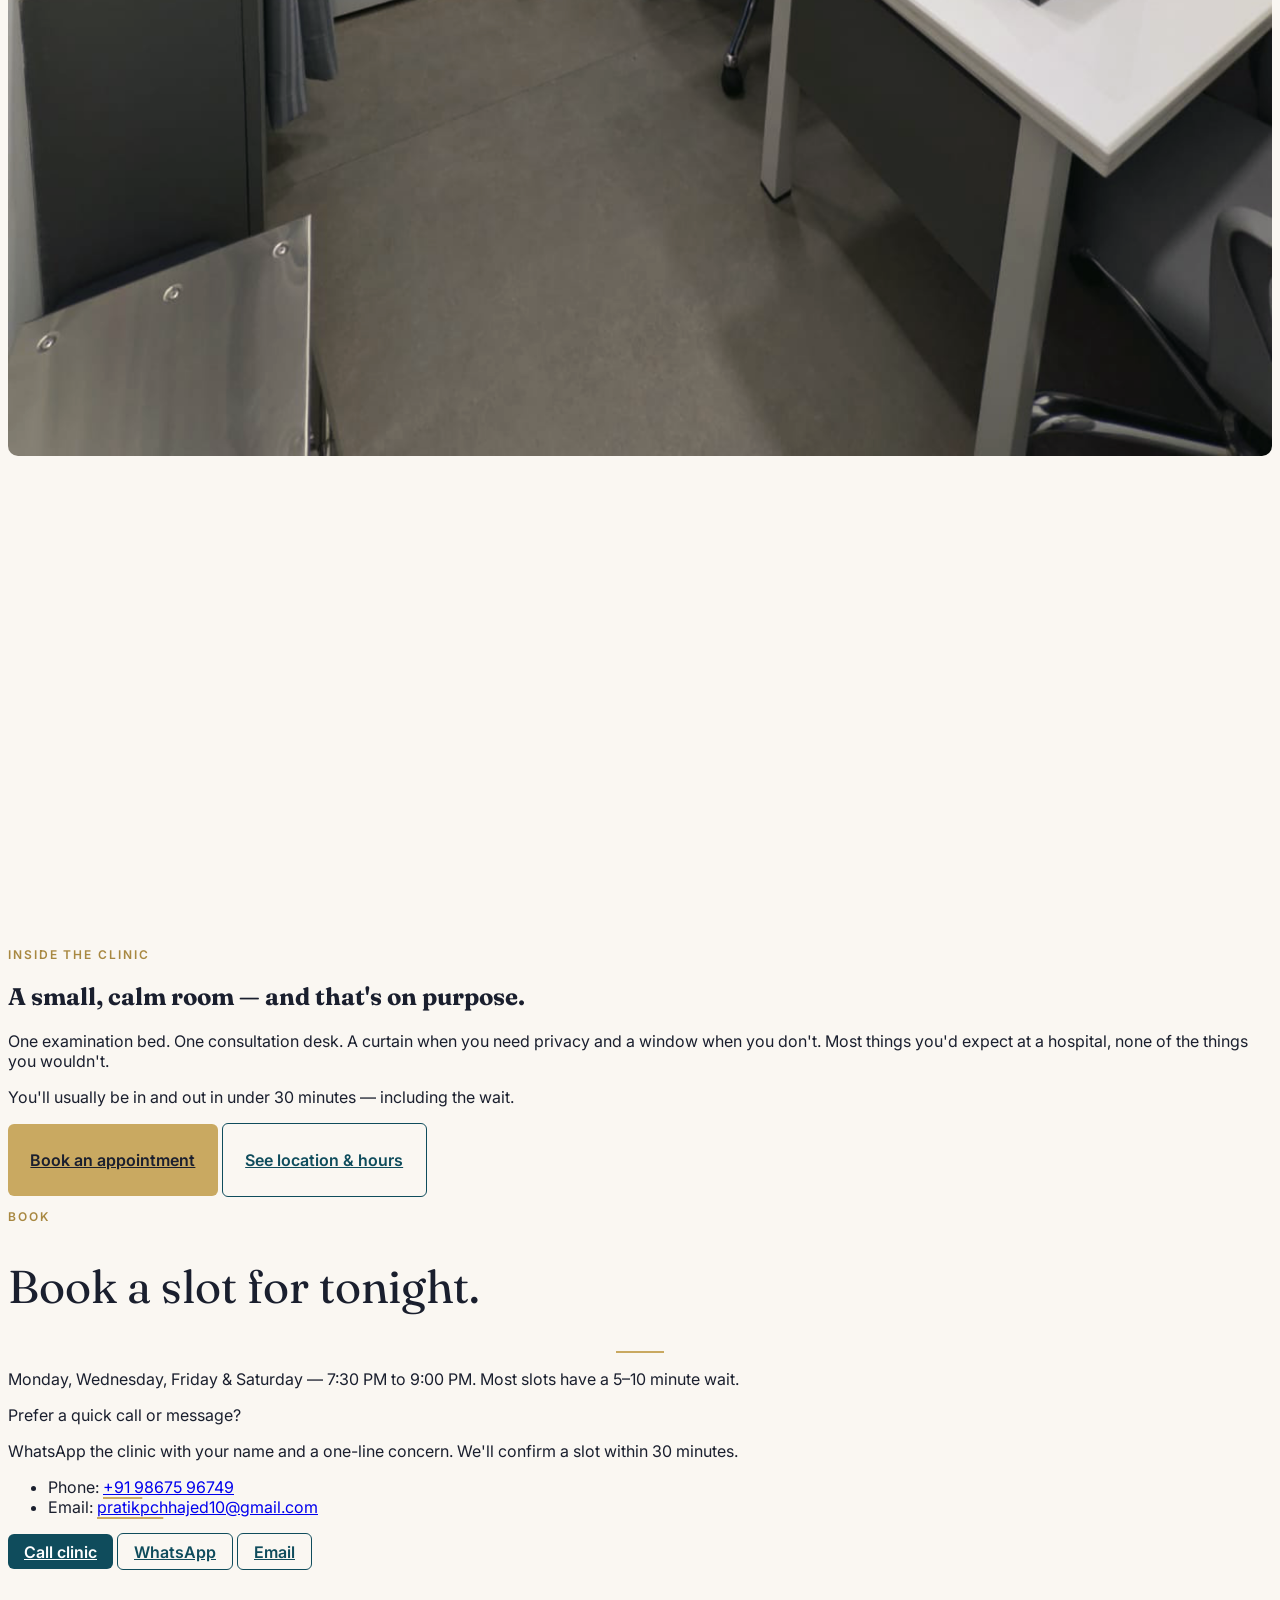
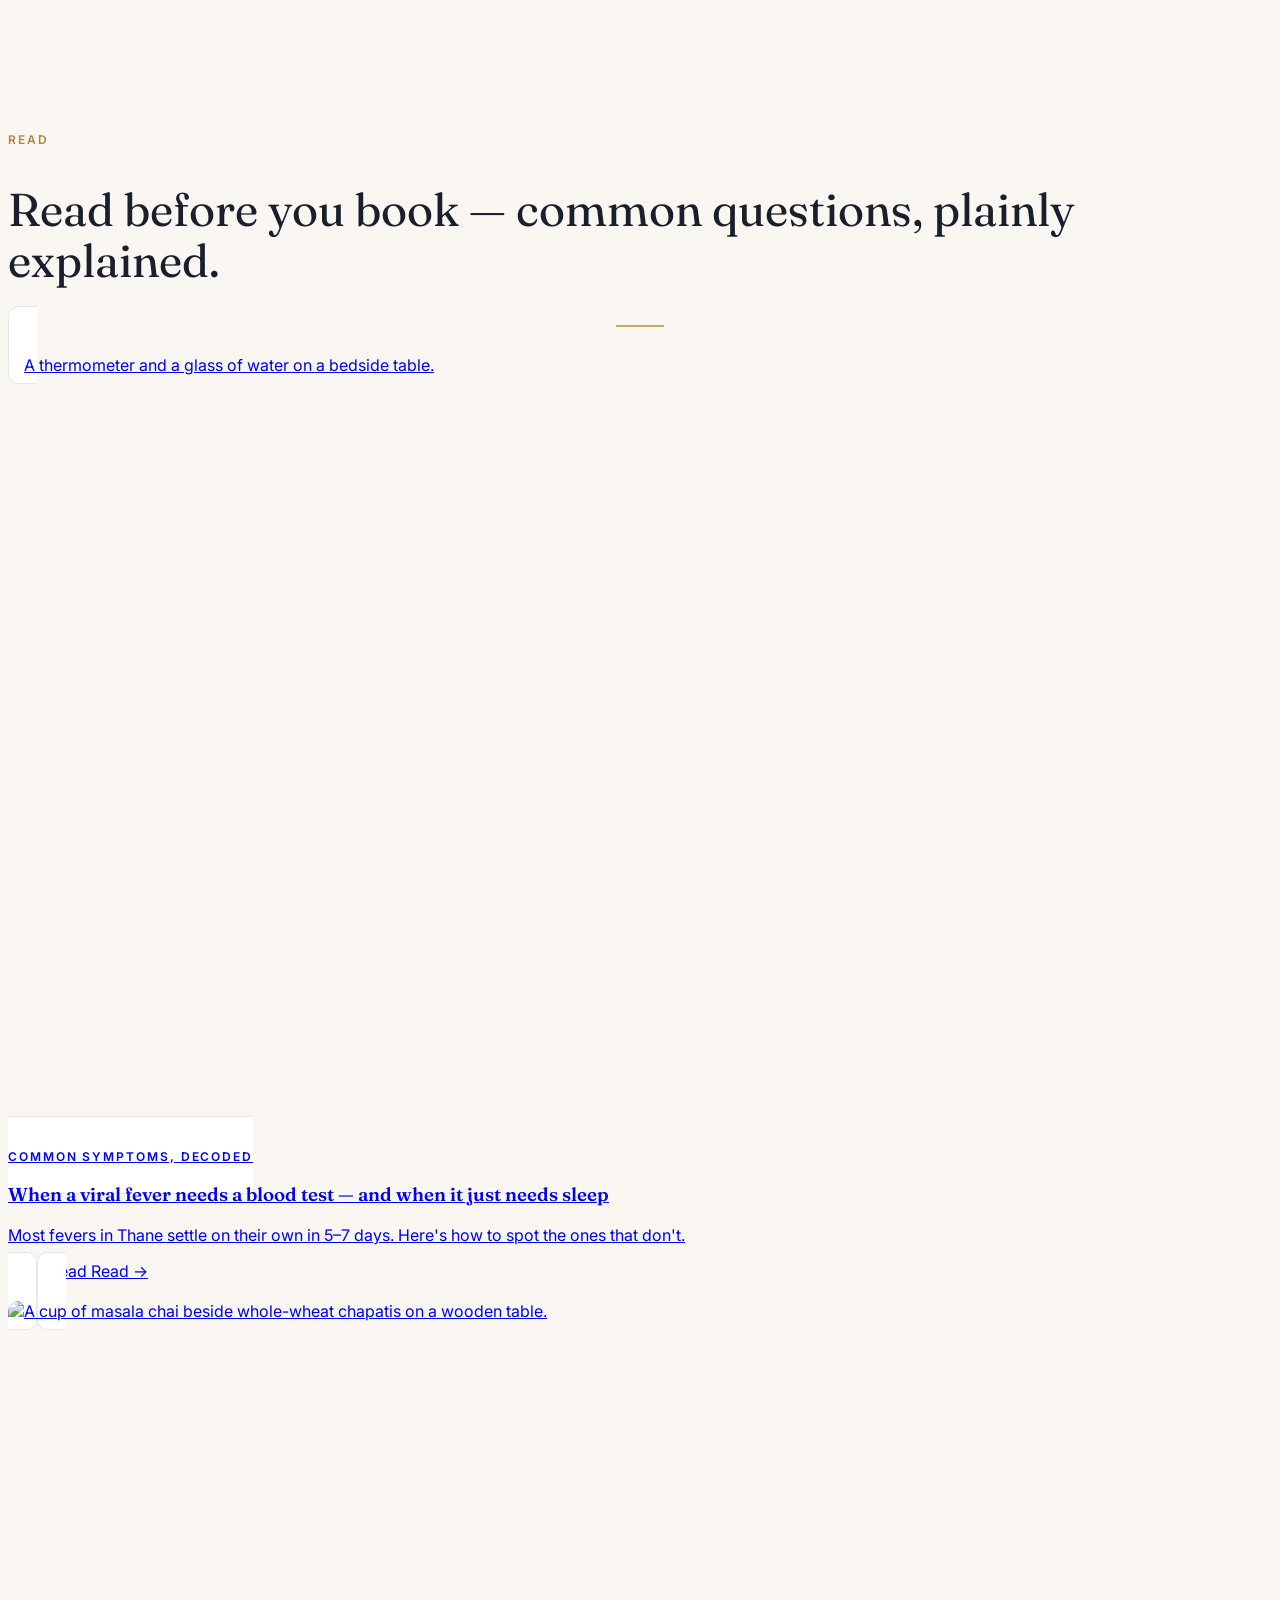
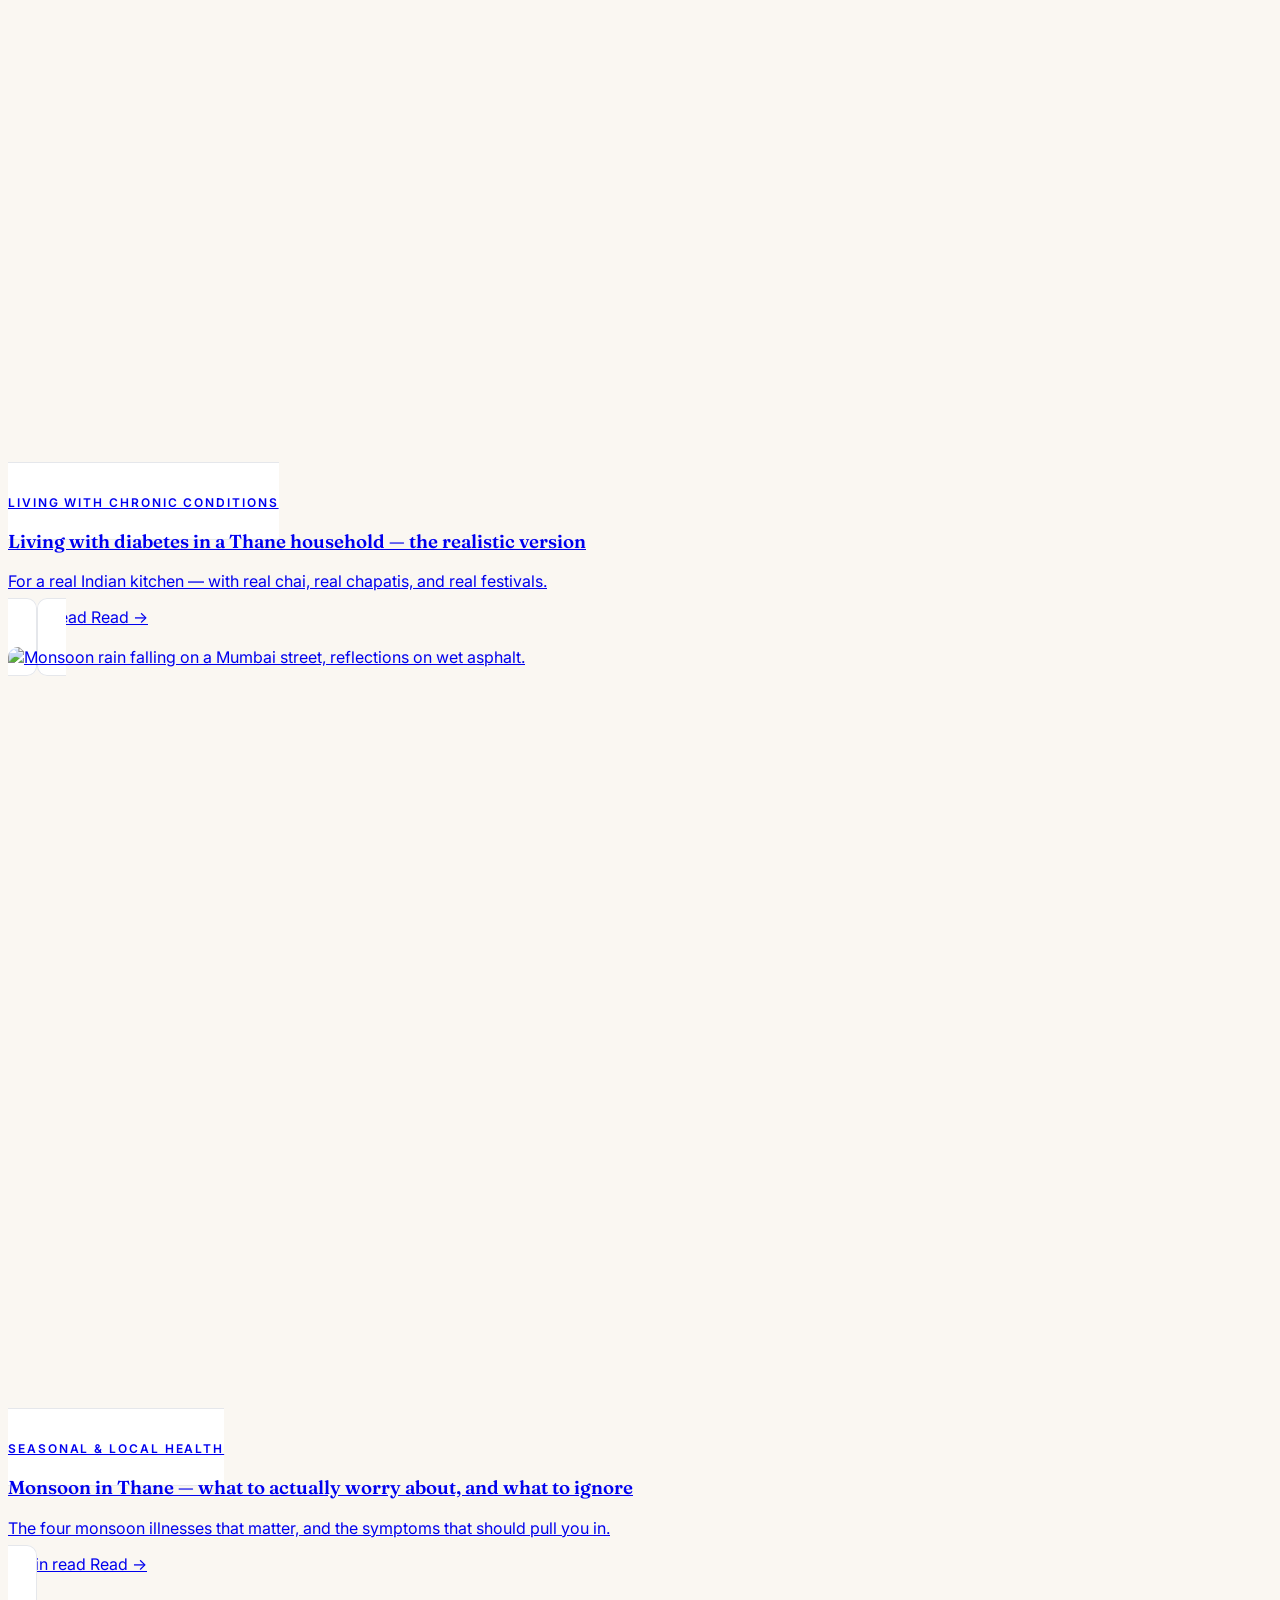
==== commit 192de0c1: "added png favicon" ====
--- a/project/index.html
+++ b/project/index.html
@@ -3,6 +3,7 @@
 
 <head>
   <meta charset="utf-8" />
+  <link rel="icon" type="image/png" href="./assets/favicon.png" />
   <meta name="viewport" content="width=device-width, initial-scale=1, viewport-fit=cover" />
   <title>Dr. Pratik Chhajed, MD — Internal Medicine, Hiranandani Estate, Thane</title>
   <meta name="description"
@@ -1635,9 +1636,9 @@
             </h2>
             <p class="mt-4 text-slate2 text-[17px]">Real reviews, on Google.</p>
           </div>
-          <a href="https://www.google.com/search?q=Dr+Pratik+Chhajed+Thane" target="_blank" rel="noopener"
-            class="btn btn-gold-ghost">
-            Read all 54 reviews on Google <span aria-hidden="true">→</span>
+          <a href="https://www.google.com/search?q=Dr+Pratik+Chhajed+Thane#lrd=0x3be7bb0049c94ded:0x10a9e3b392ee9df5,3,,,,"
+            target="_blank" rel="noopener" class="btn btn-gold-ghost">
+            Write a Review <span aria-hidden="true">→</span>
           </a>
         </div>
 
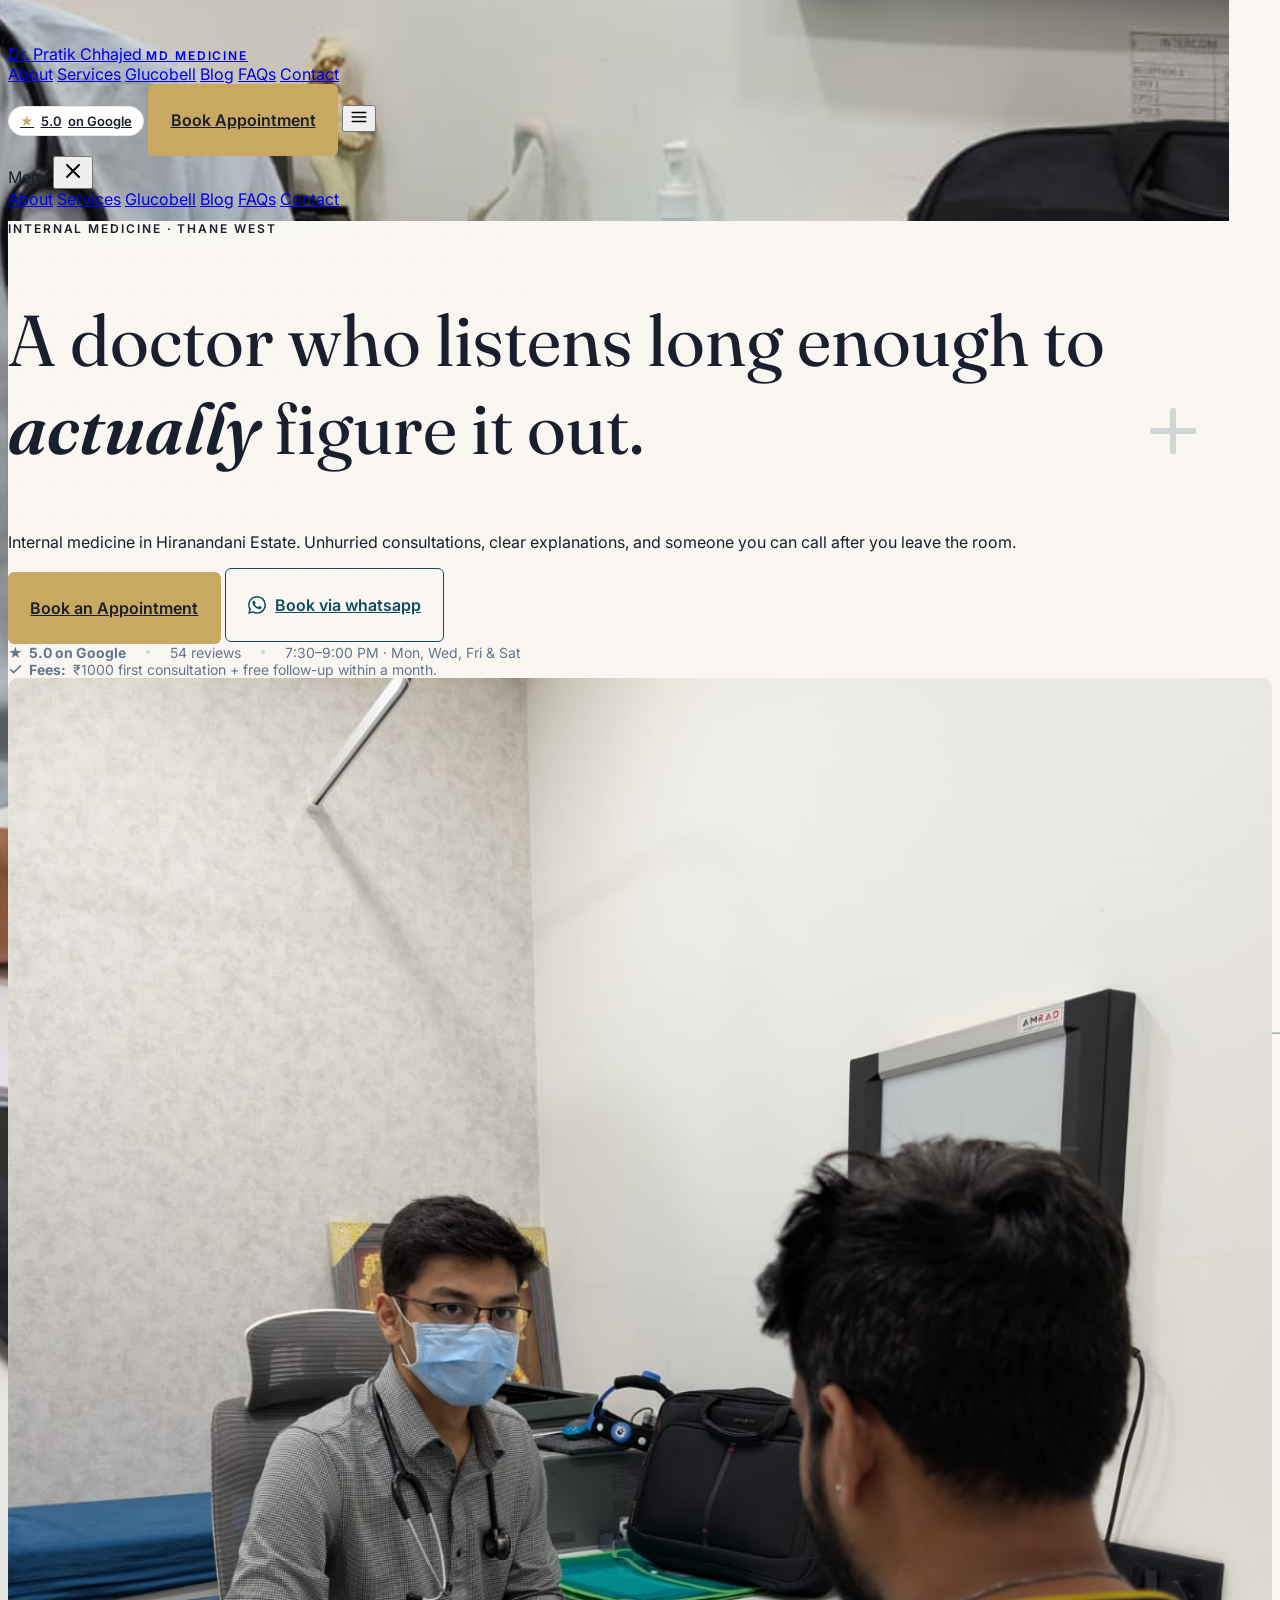
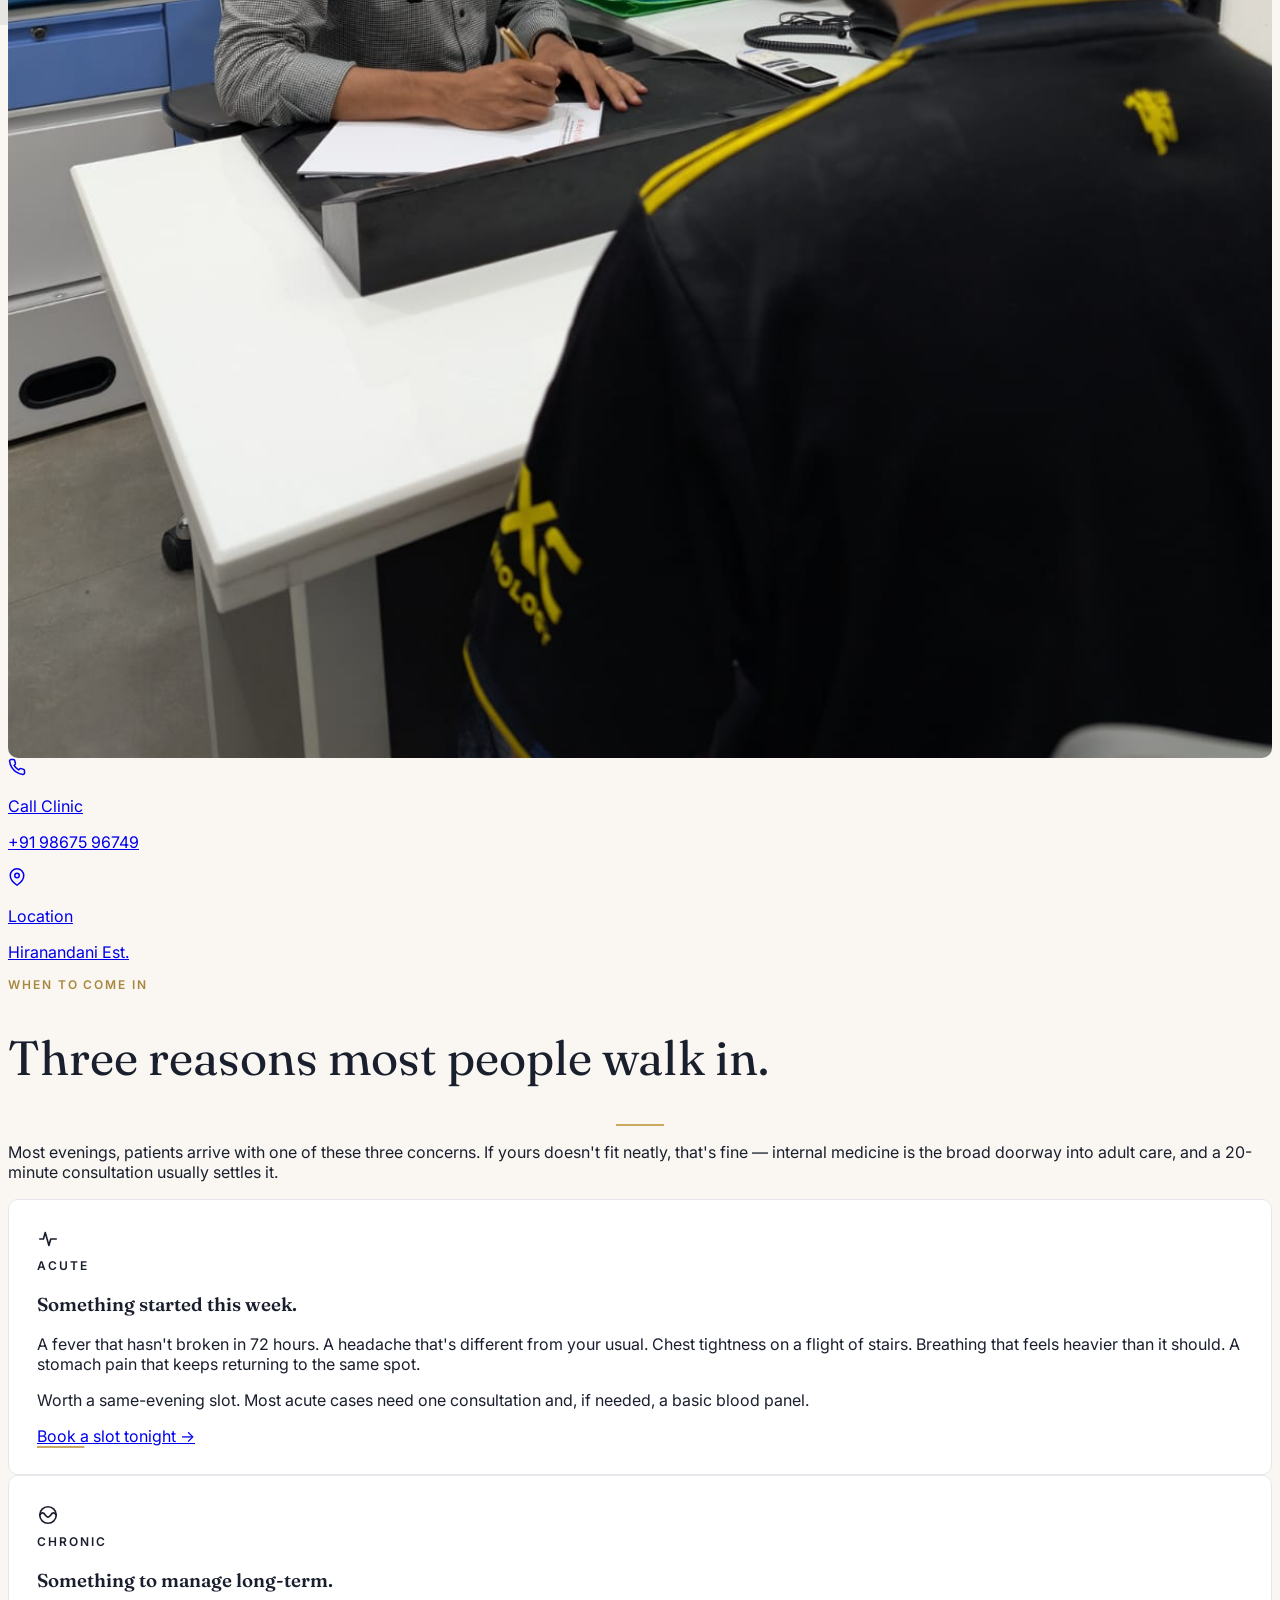
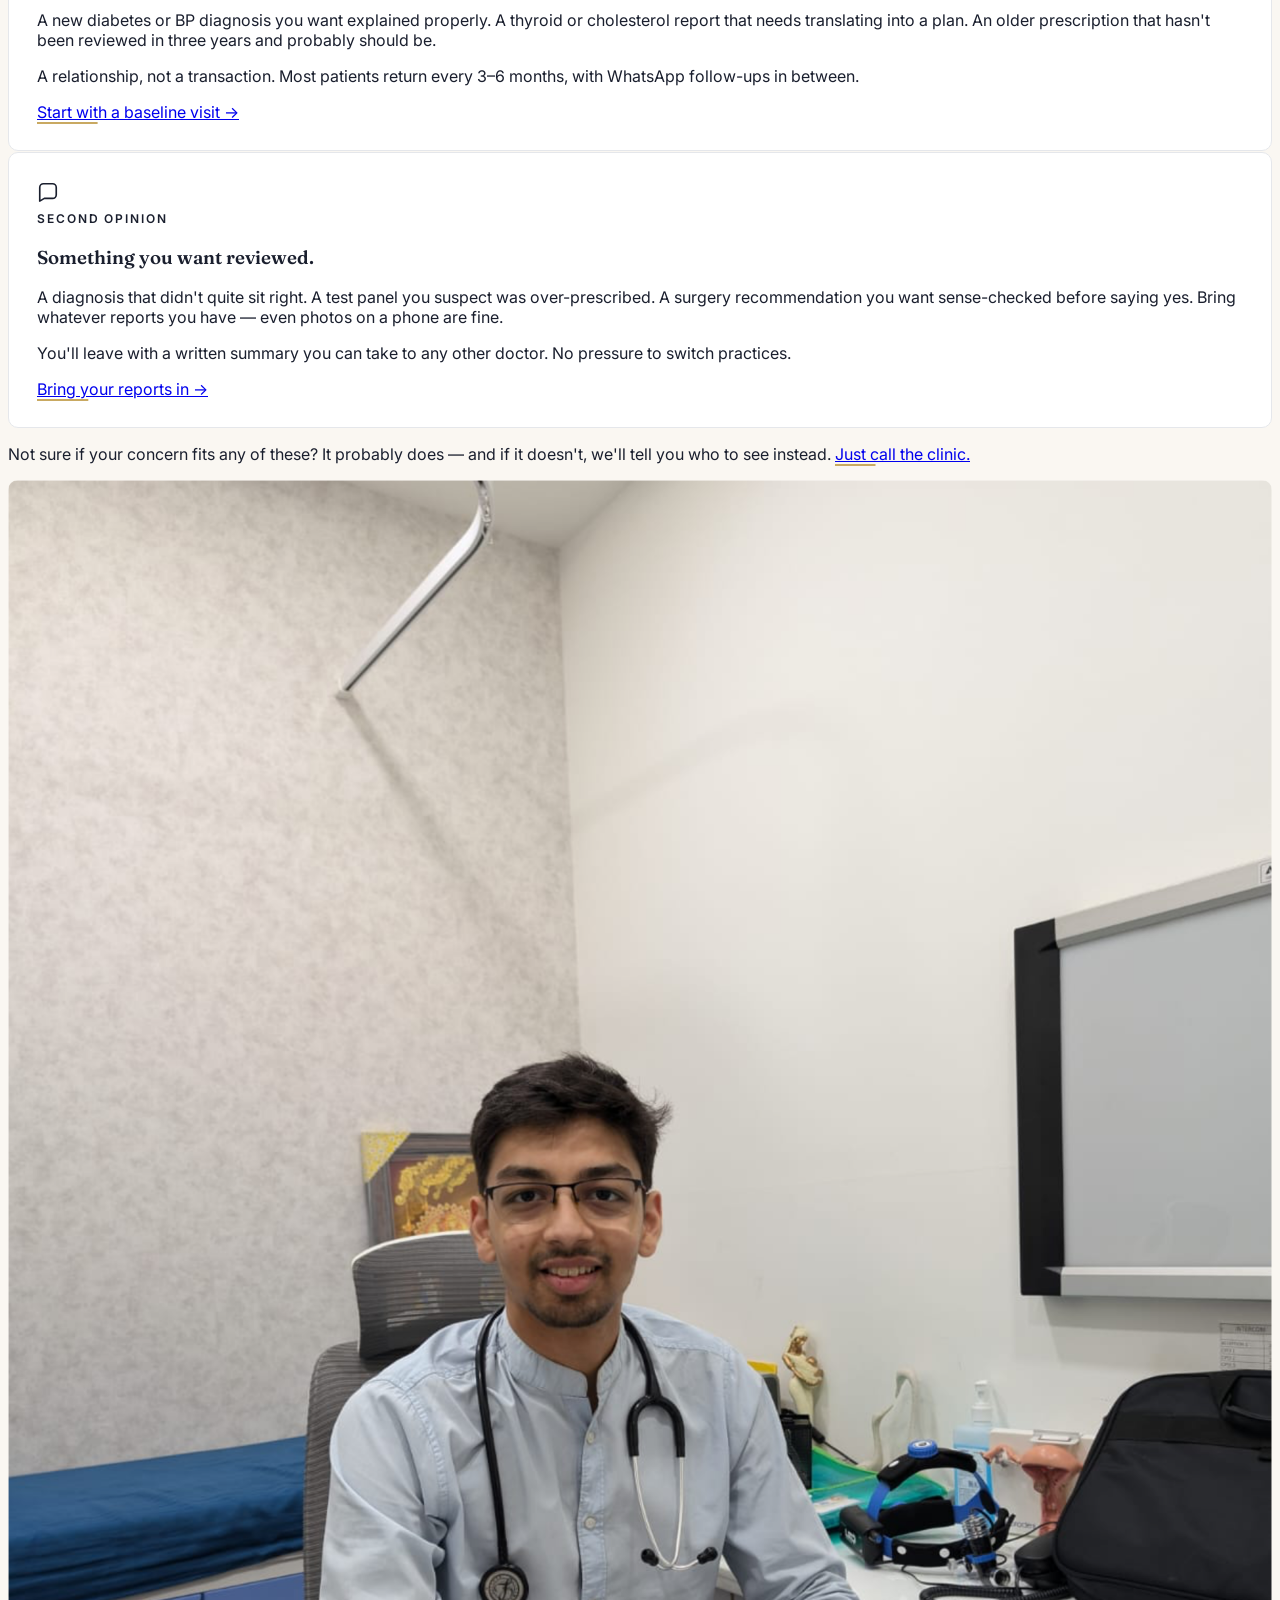
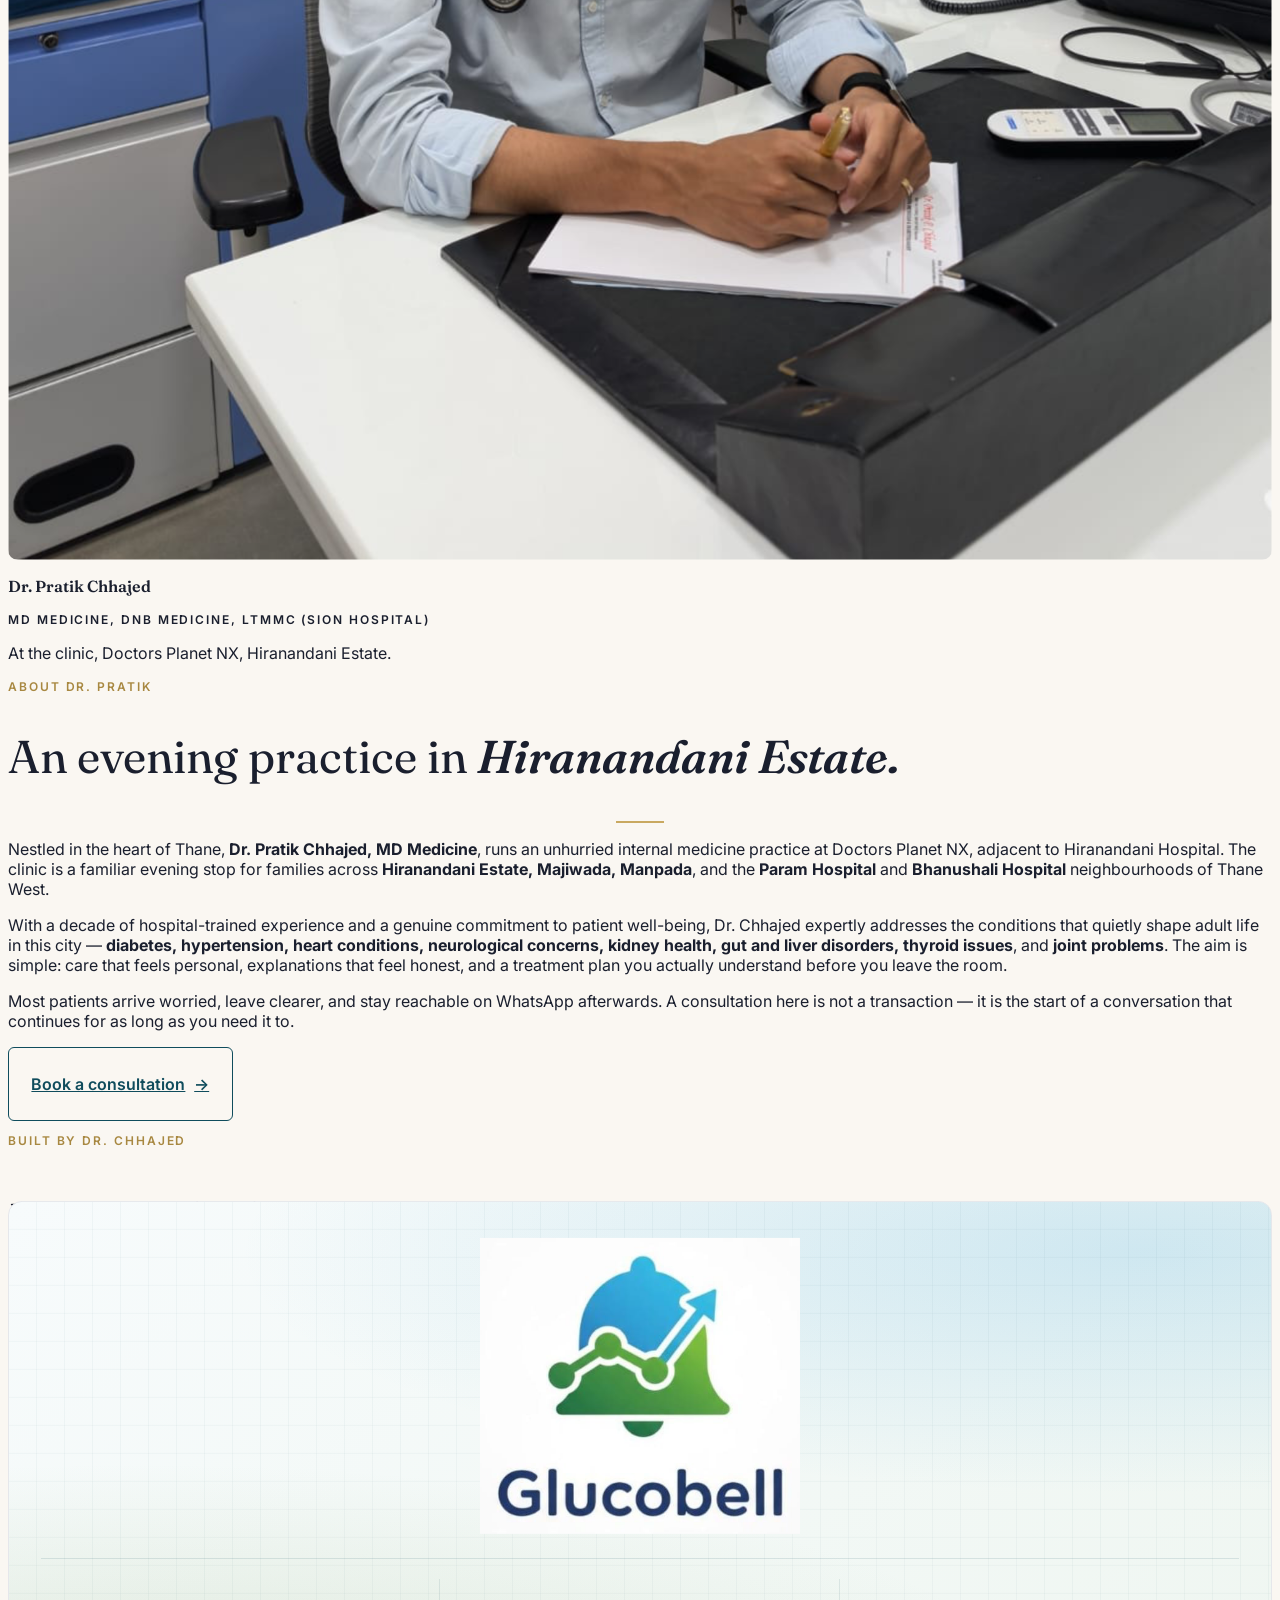
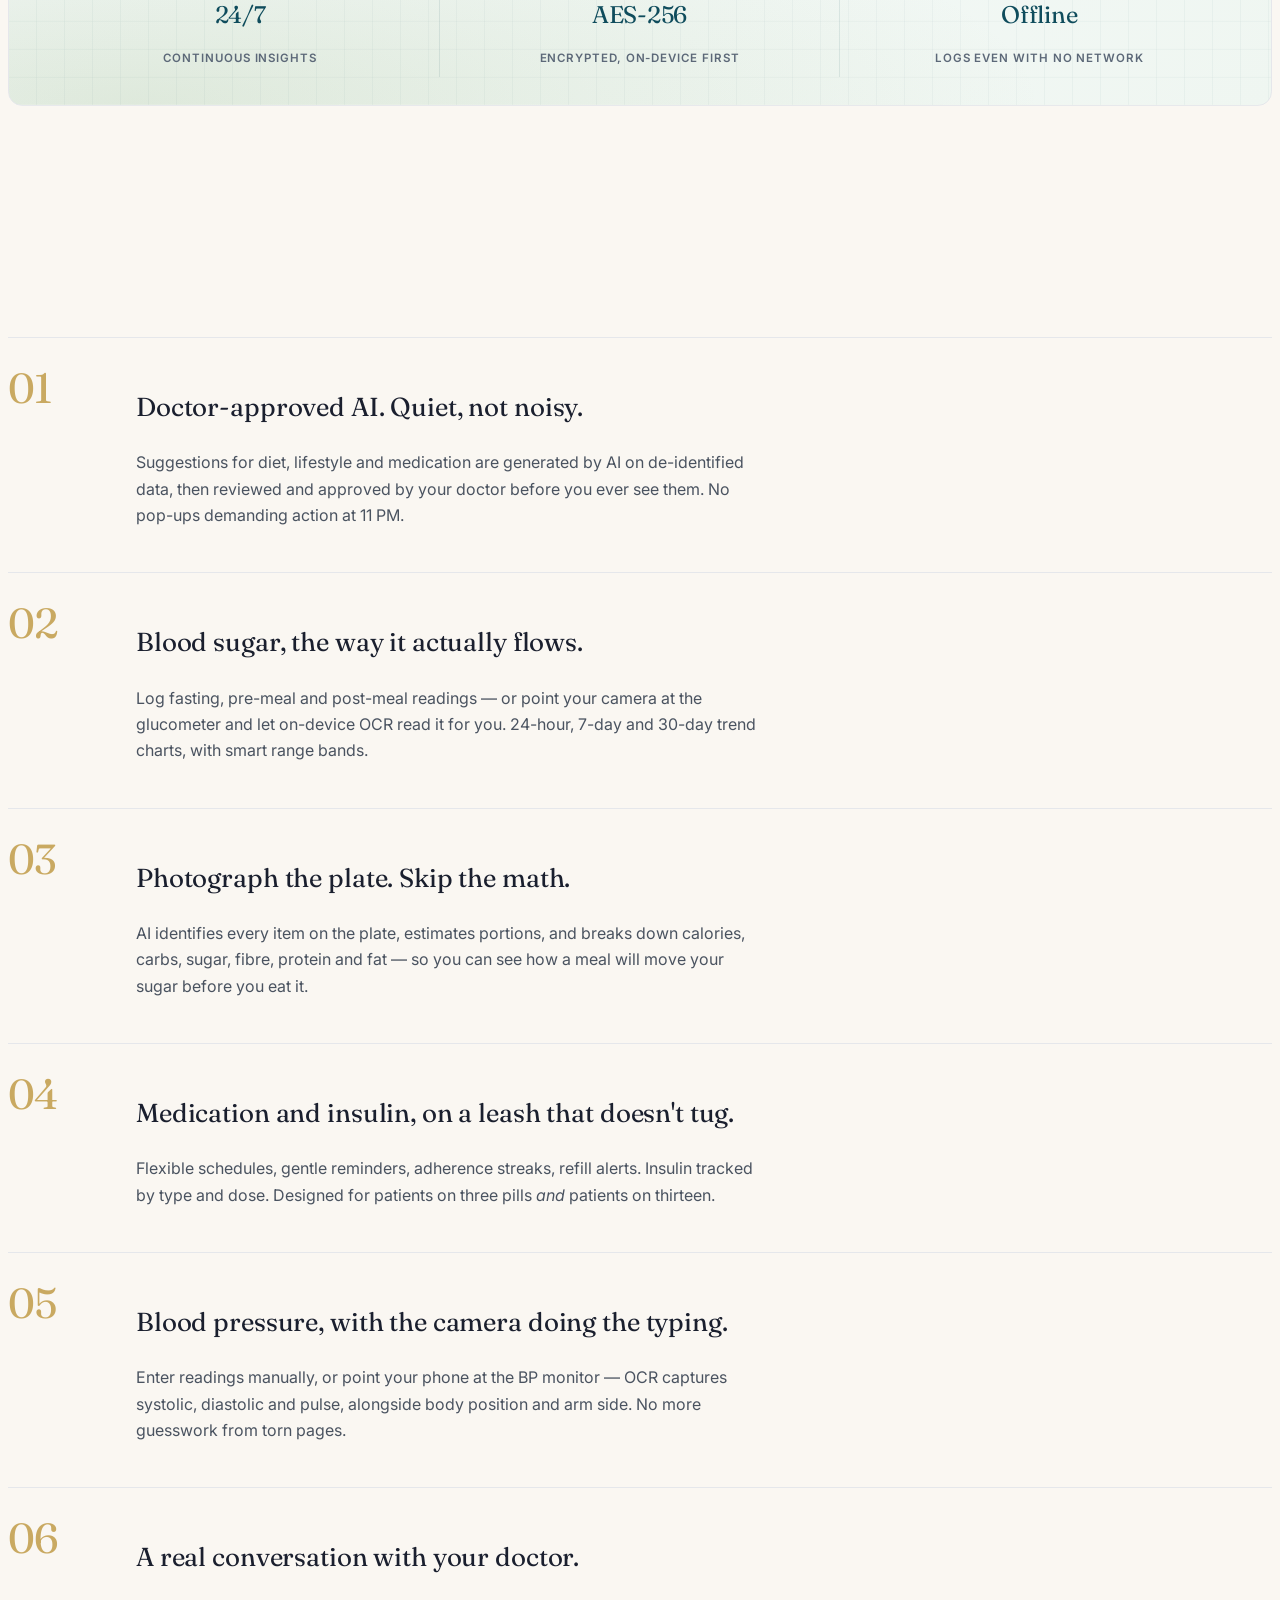
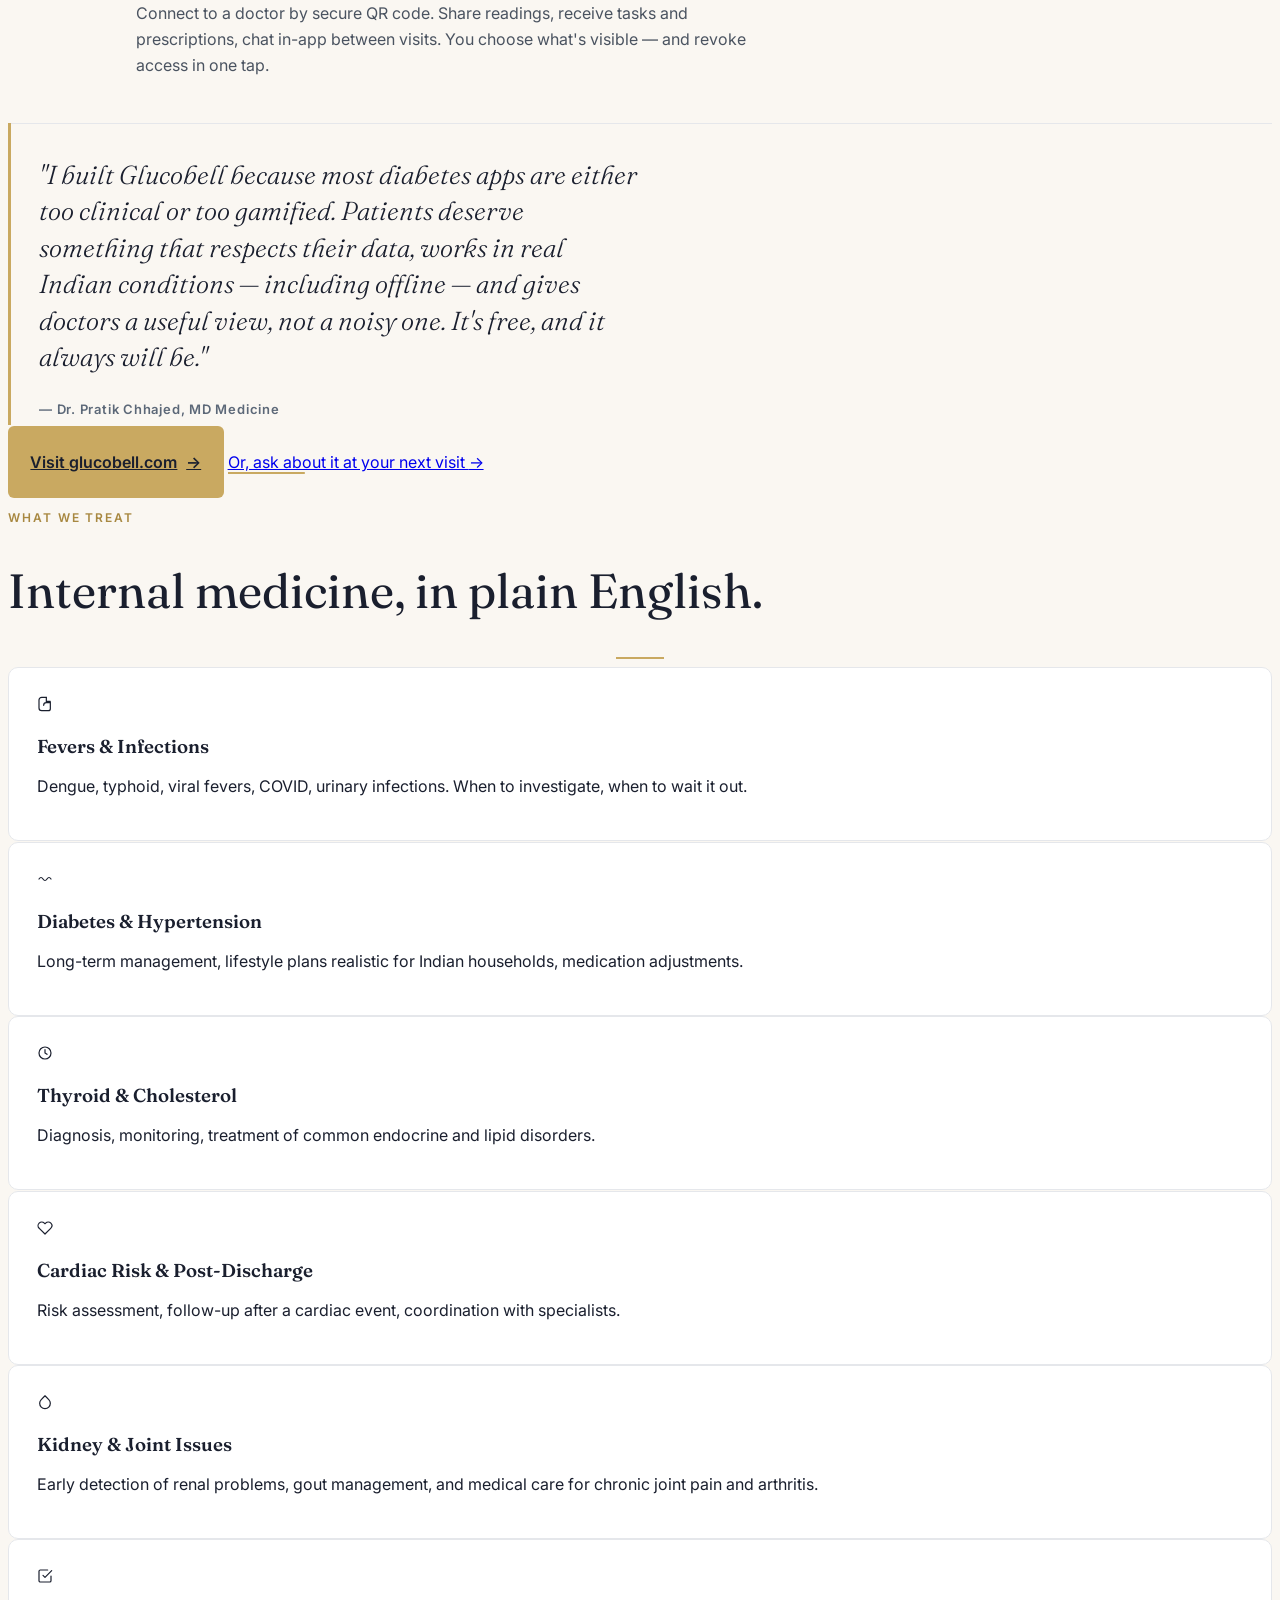
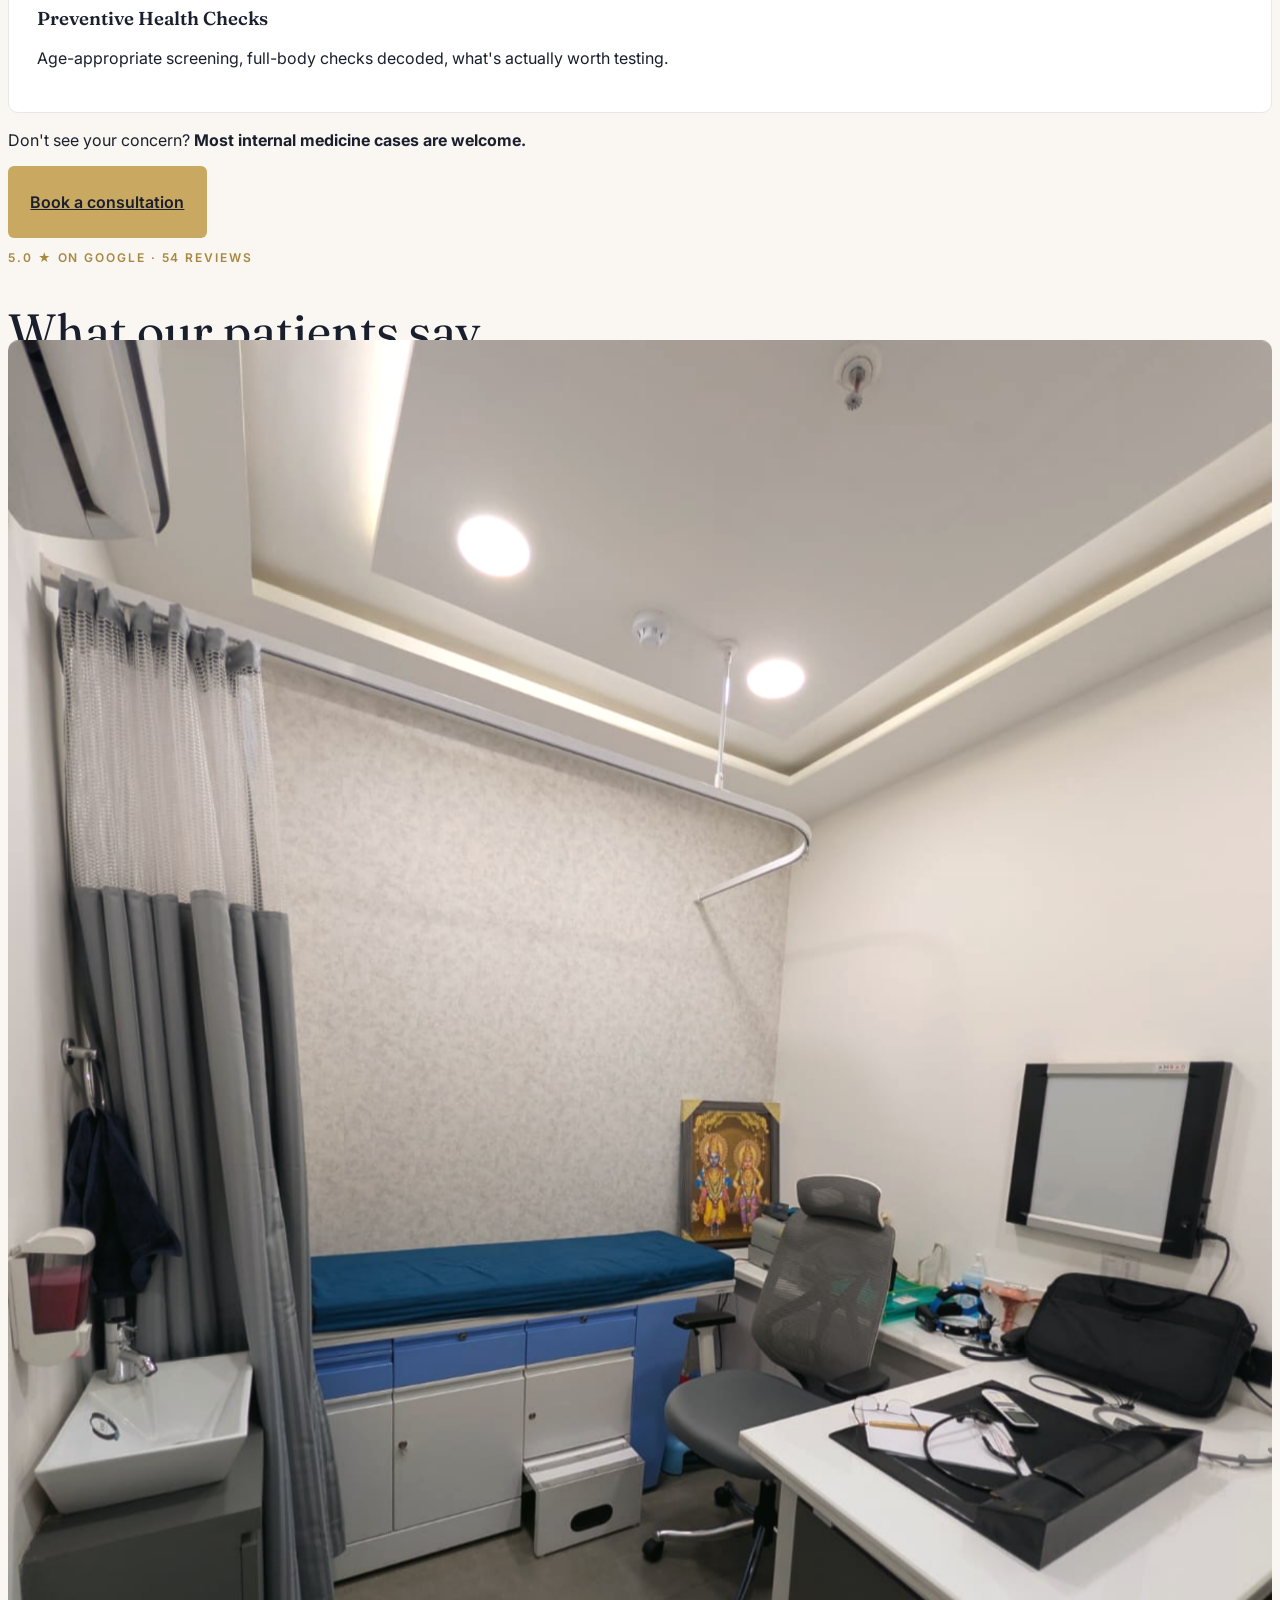
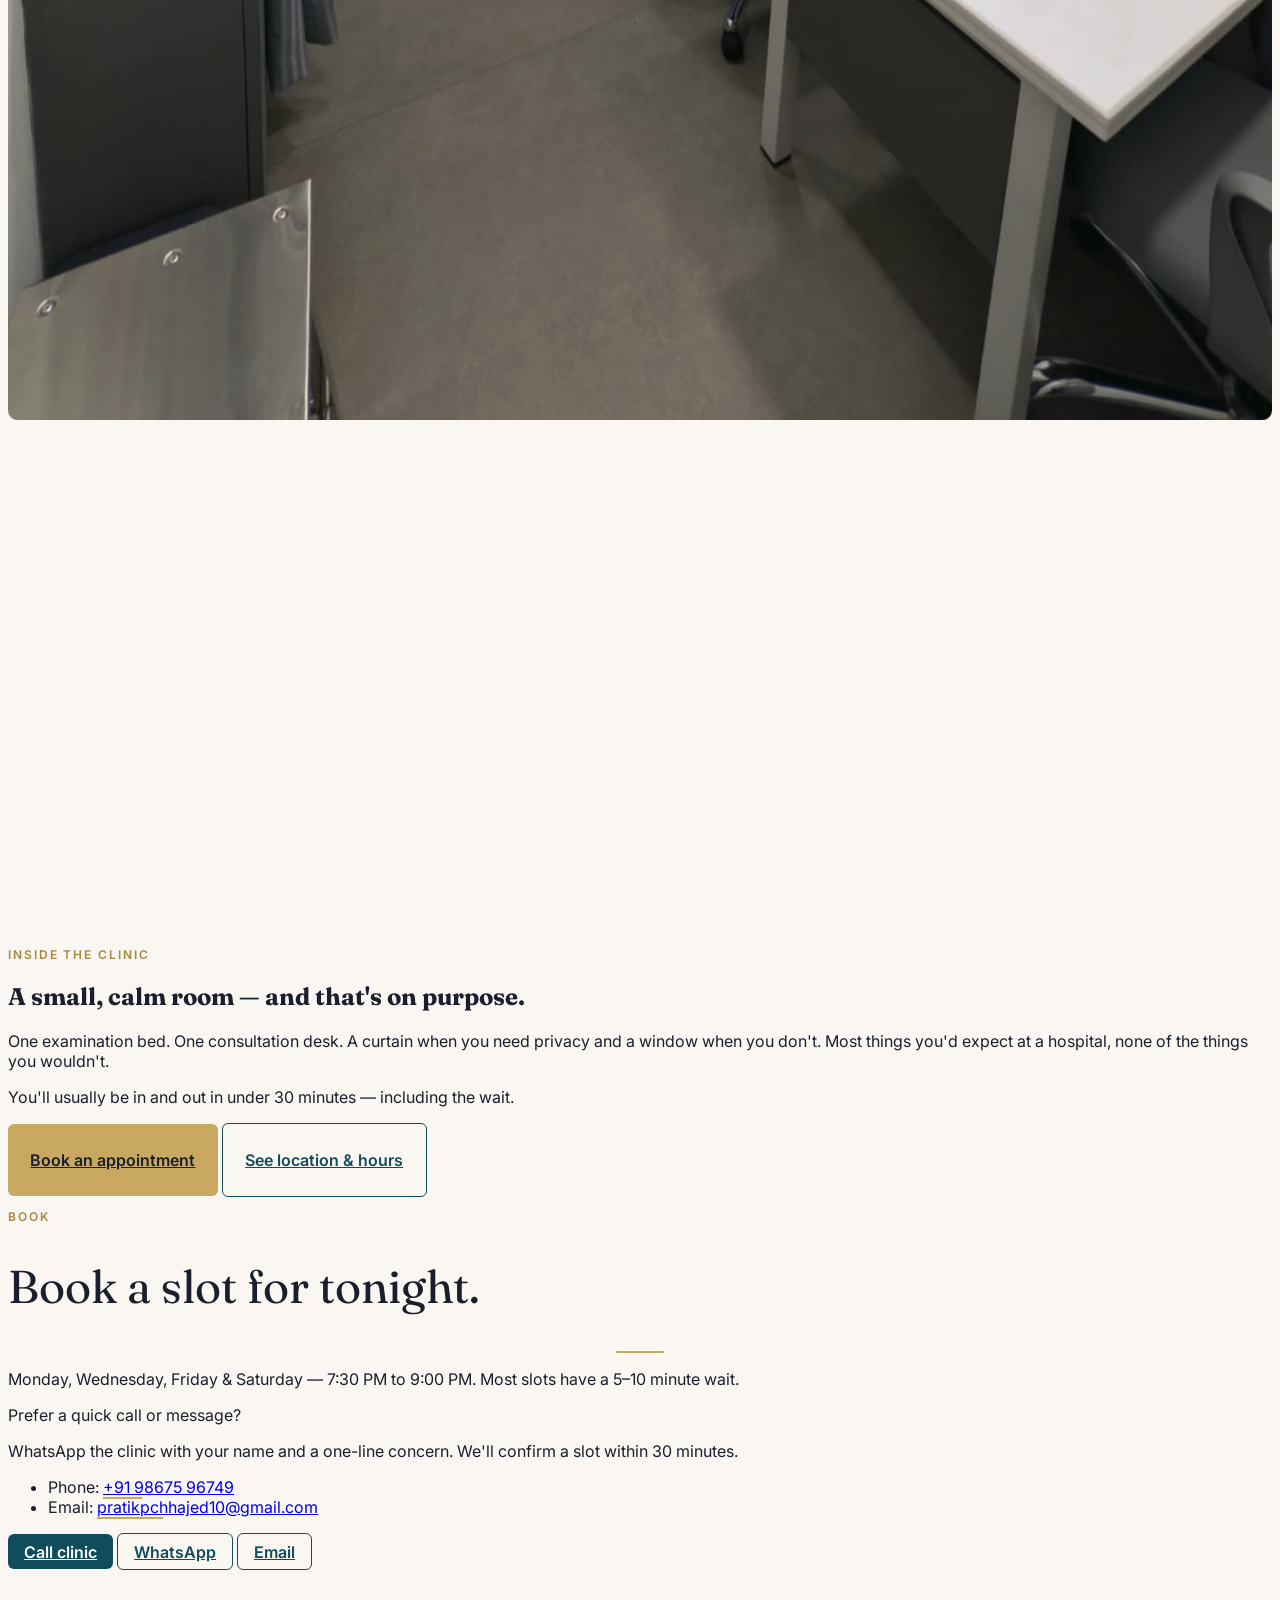
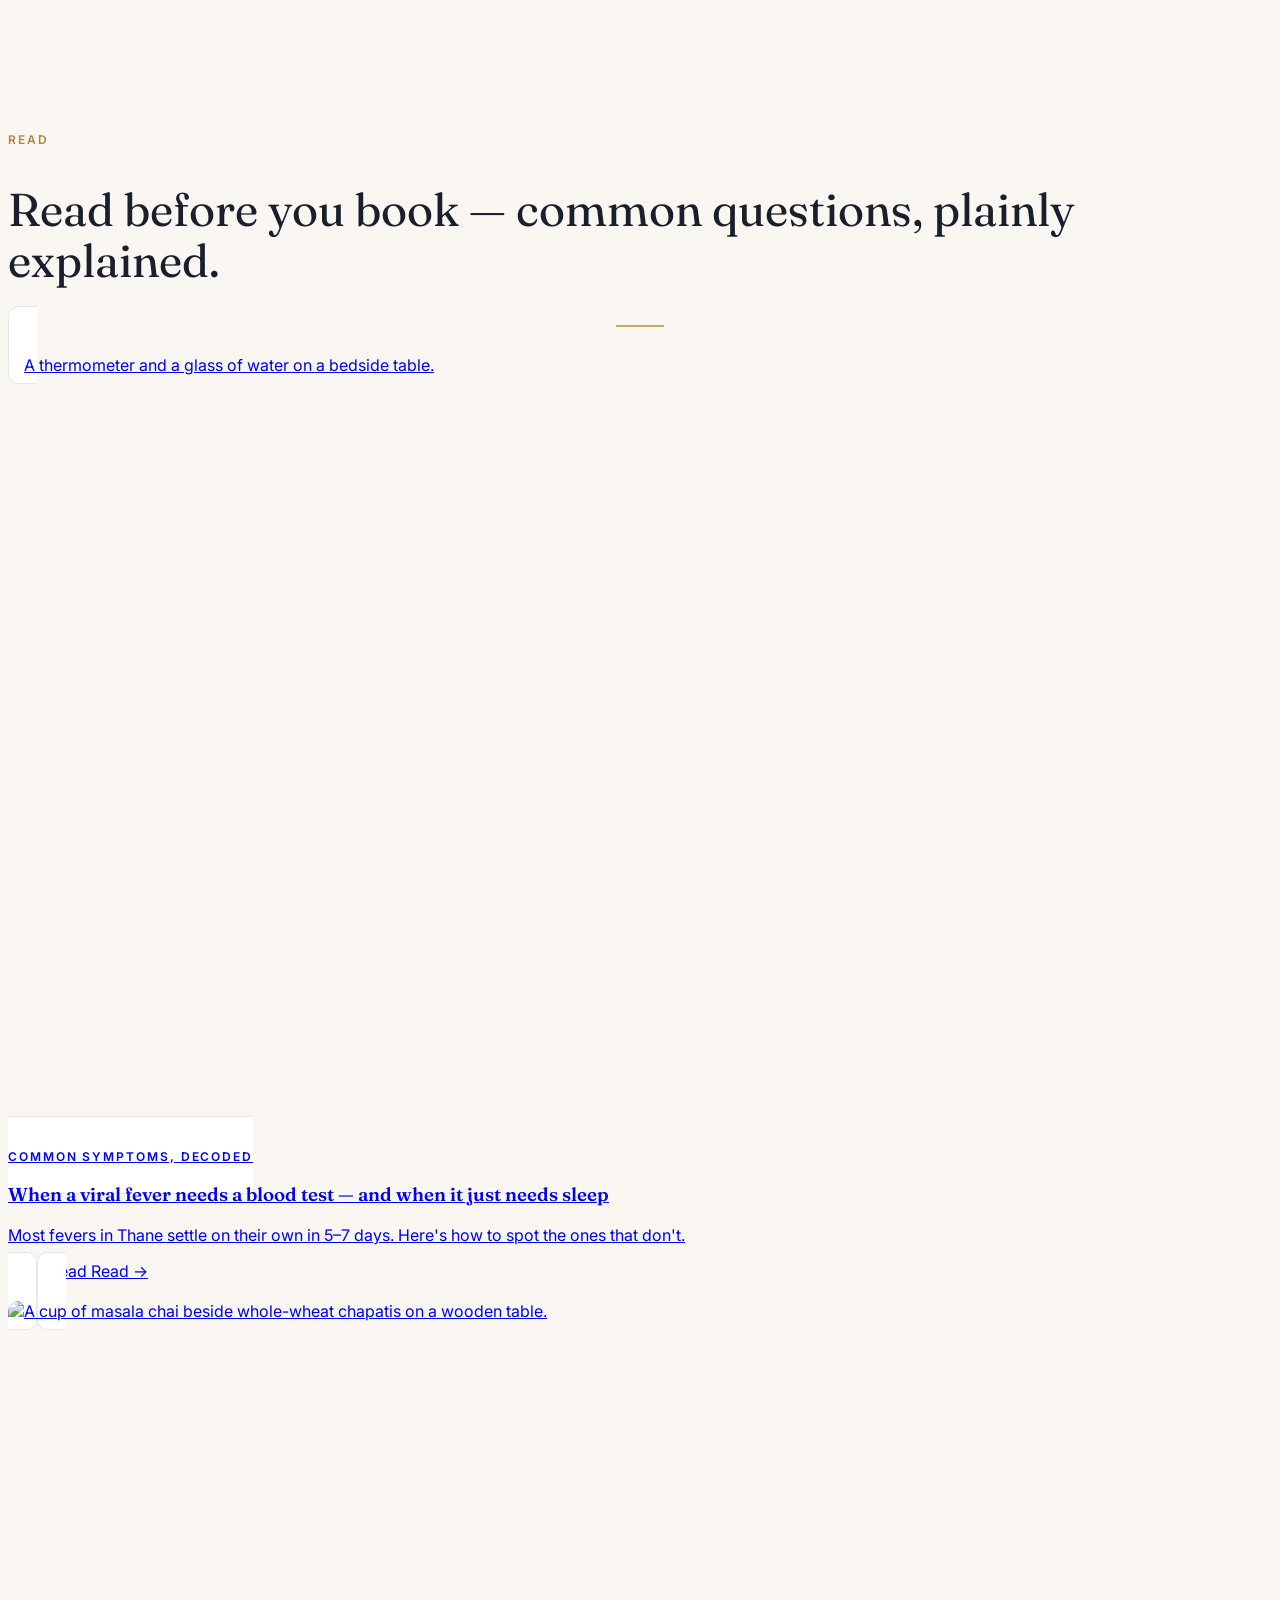
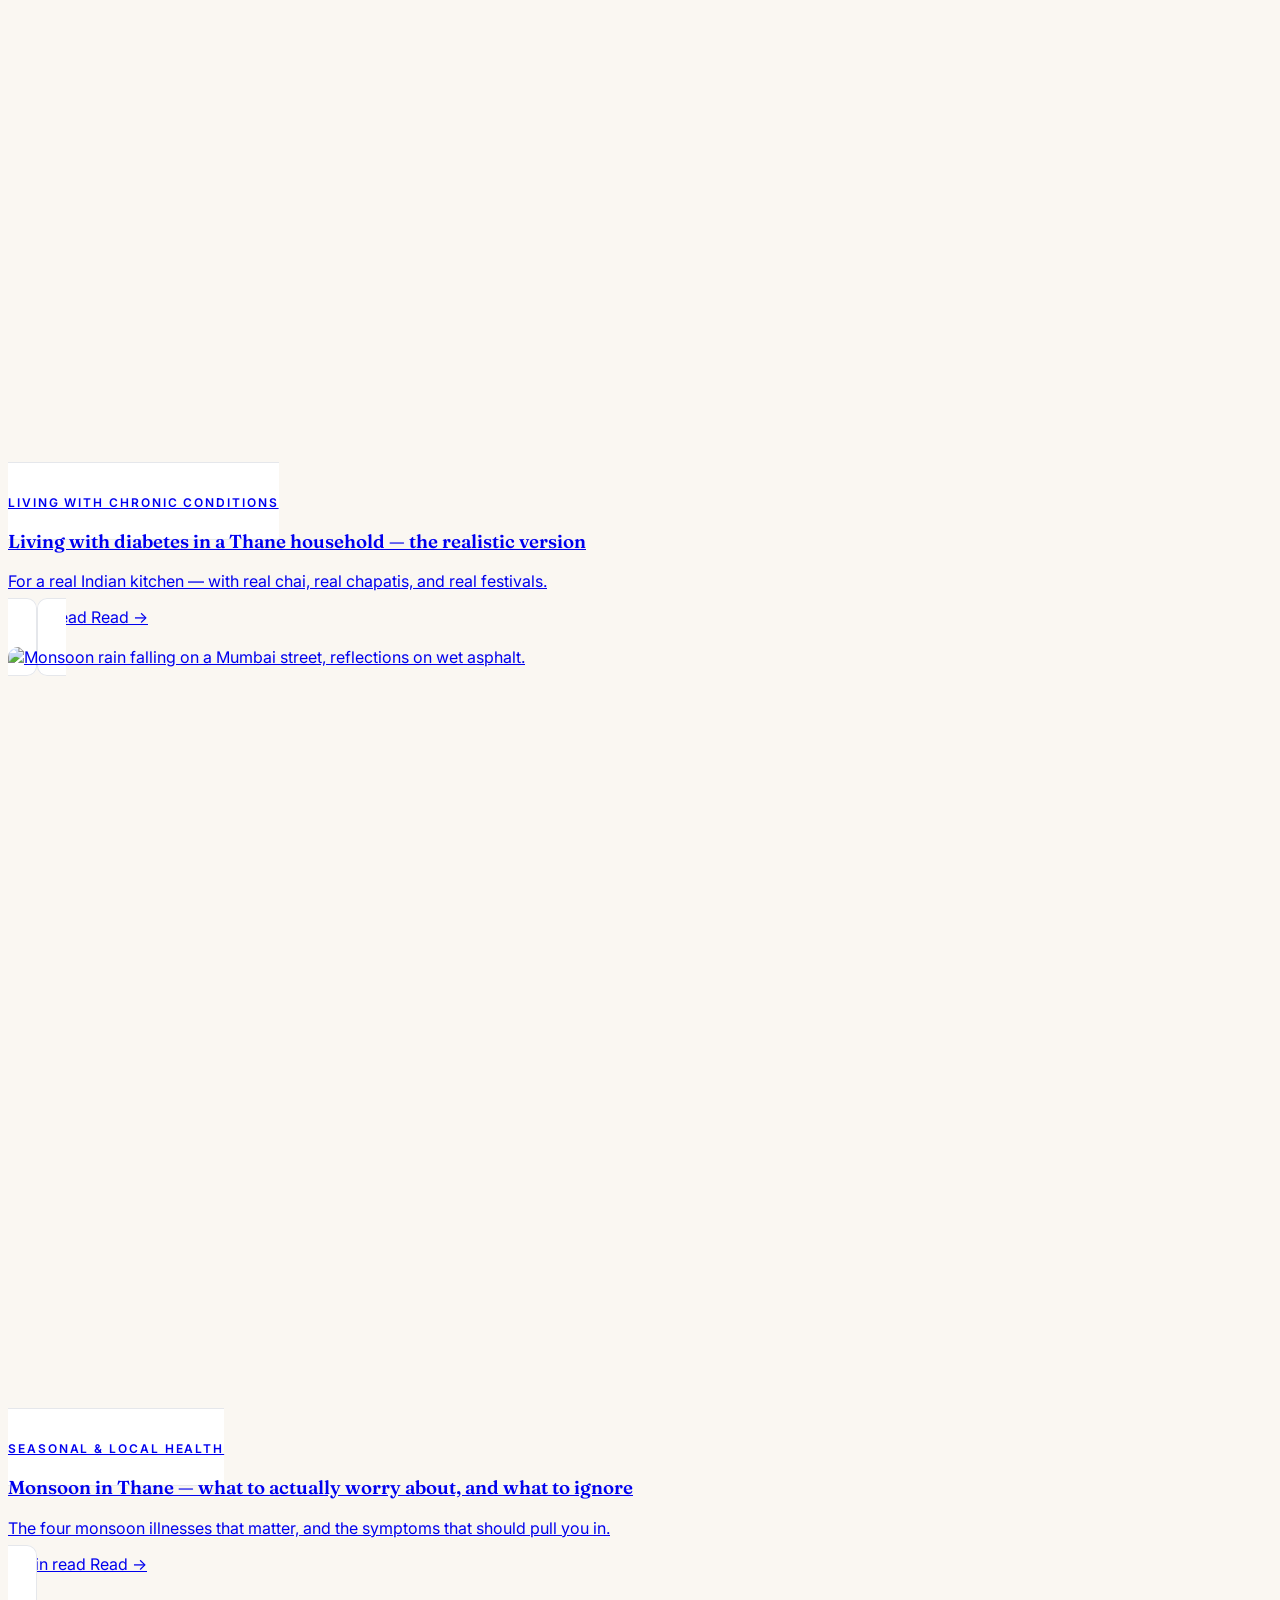
==== commit edd80161: "Added Google Tag Manager" ====
--- a/project/index.html
+++ b/project/index.html
@@ -2,6 +2,13 @@
 <html lang="en">
 
 <head>
+  <!-- Google Tag Manager -->
+<script>(function(w,d,s,l,i){w[l]=w[l]||[];w[l].push({'gtm.start':
+new Date().getTime(),event:'gtm.js'});var f=d.getElementsByTagName(s)[0],
+j=d.createElement(s),dl=l!='dataLayer'?'&l='+l:'';j.async=true;j.src=
+'https://www.googletagmanager.com/gtm.js?id='+i+dl;f.parentNode.insertBefore(j,f);
+})(window,document,'script','dataLayer','GTM-T3X2LDHS');</script>
+<!-- End Google Tag Manager -->
   <meta charset="utf-8" />
   <link rel="icon" type="image/png" href="./assets/favicon.png" />
   <meta name="viewport" content="width=device-width, initial-scale=1, viewport-fit=cover" />
@@ -1024,10 +1031,22 @@
     }
   </style>
   <link rel="stylesheet" href="assets/mobile.css" />
+  <!-- Google tag (gtag.js) -->
+<script async src="https://www.googletagmanager.com/gtag/js?id=G-JPVFNZXSRZ"></script>
+<script>
+  window.dataLayer = window.dataLayer || [];
+  function gtag(){dataLayer.push(arguments);}
+  gtag('js', new Date());
+
+  gtag('config', 'G-JPVFNZXSRZ');
+</script>
 </head>
 
 <body class="overflow-x-hidden">
-
+<!-- Google Tag Manager (noscript) -->
+<noscript><iframe src="https://www.googletagmanager.com/ns.html?id=GTM-T3X2LDHS"
+height="0" width="0" style="display:none;visibility:hidden"></iframe></noscript>
+<!-- End Google Tag Manager (noscript) -->
   <!-- ========== Sticky Header ========== -->
   <header class="app-header sticky top-0 z-50 bg-cream/95 backdrop-blur border-b border-rule">
     <div class="max-w-7xl mx-auto px-4 sm:px-6 lg:px-8 h-[68px] flex items-center justify-between gap-4">
